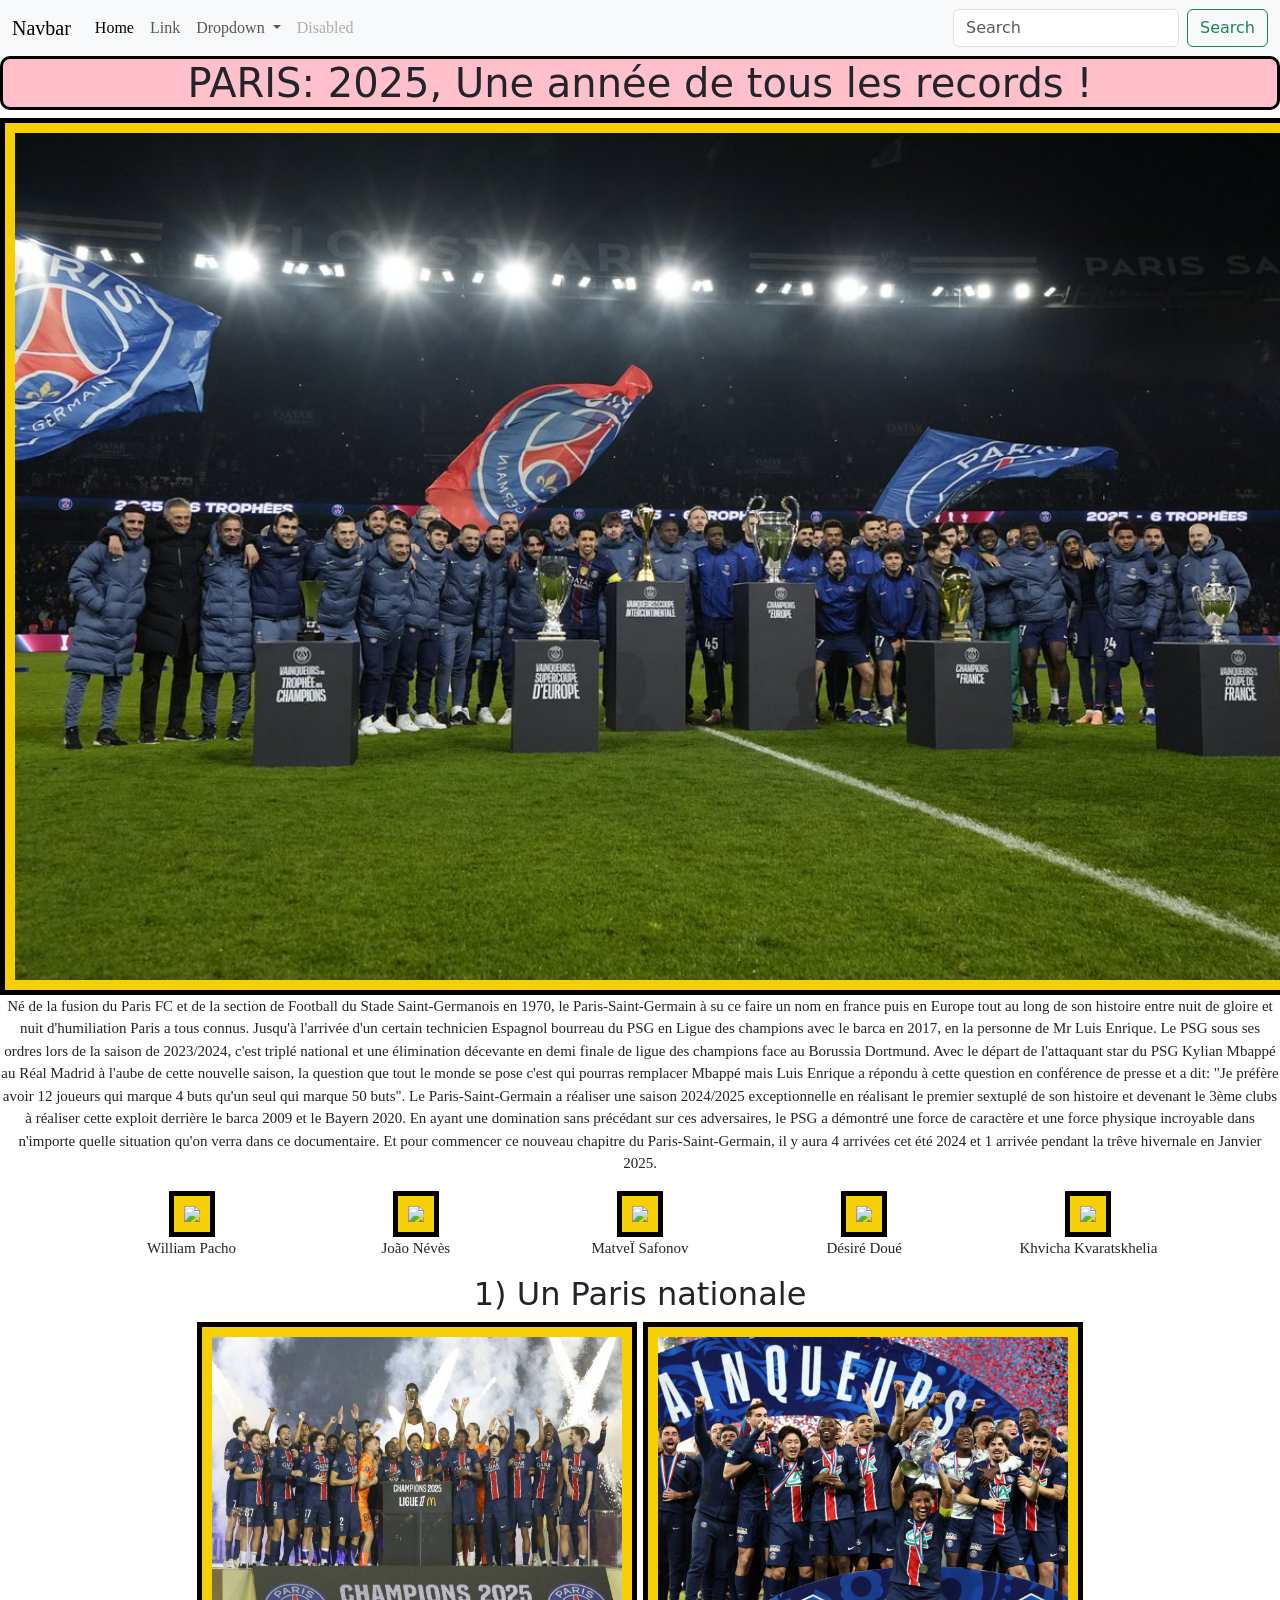
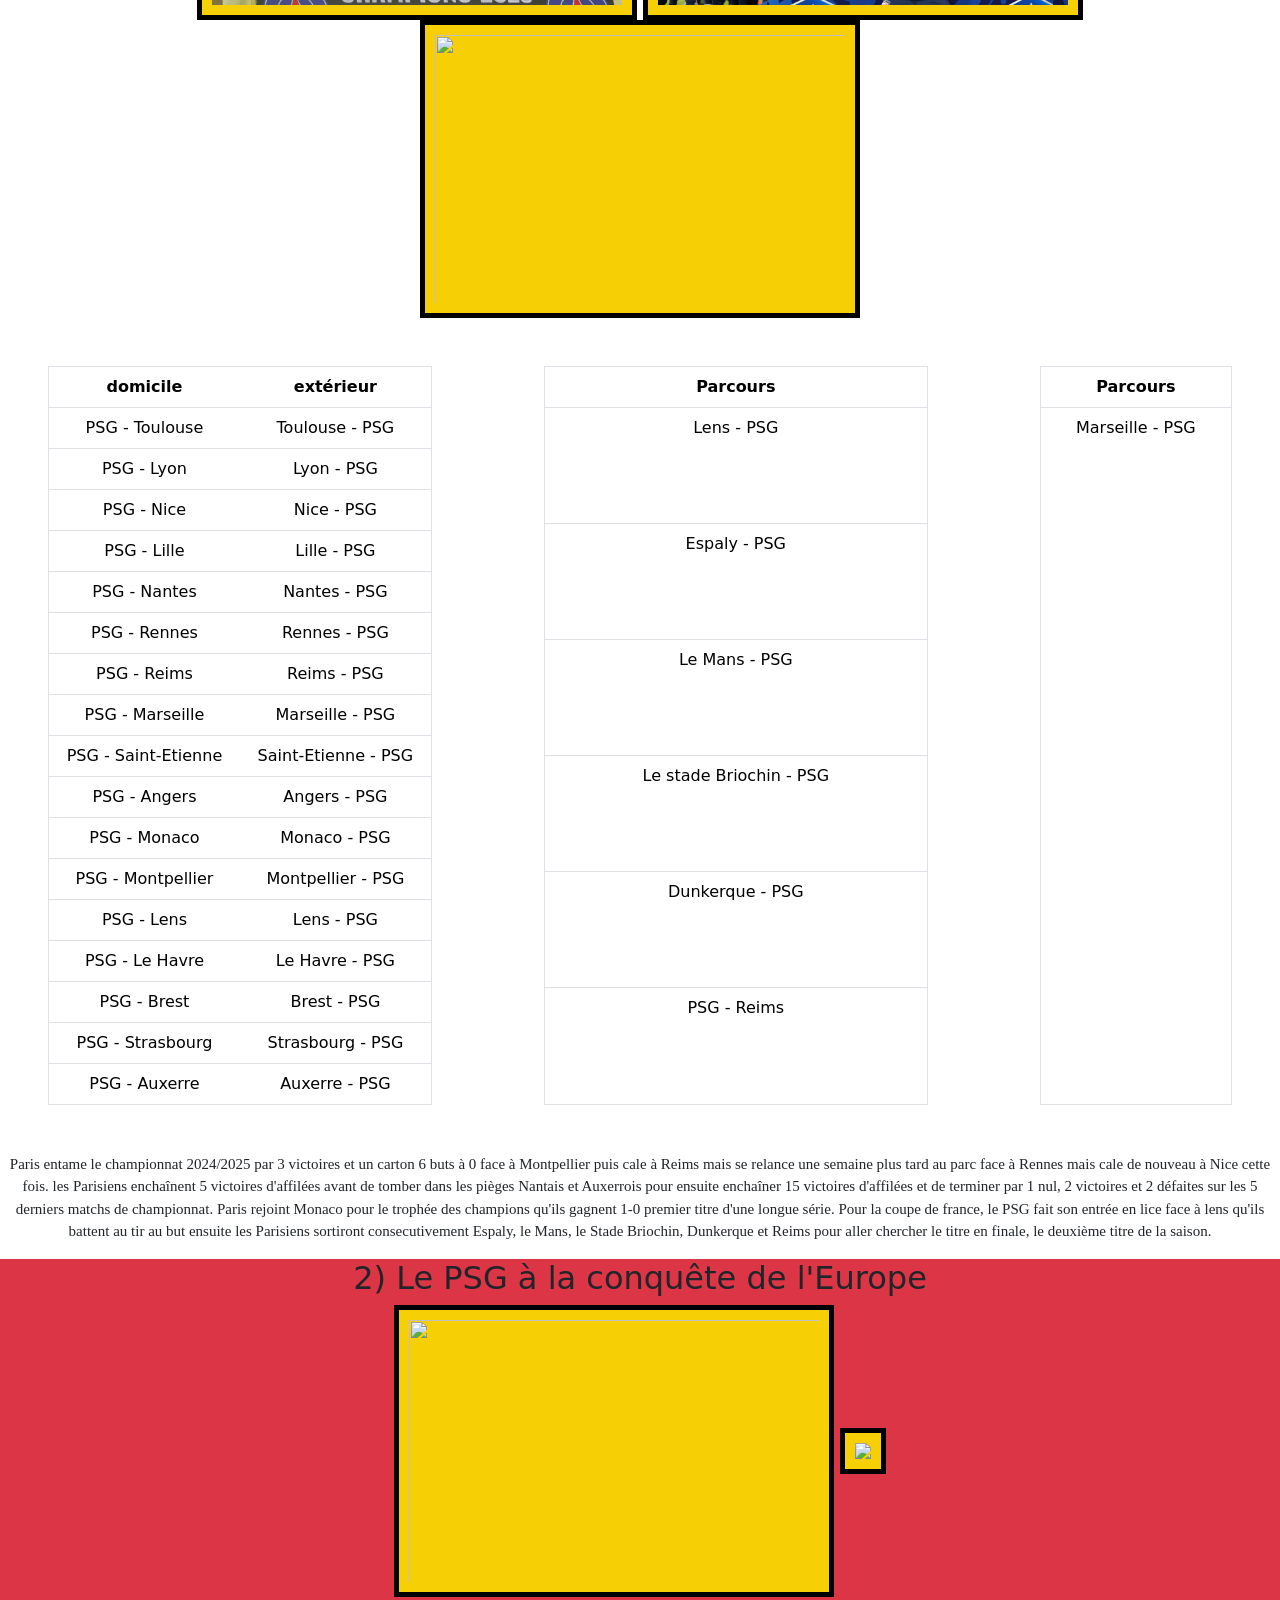
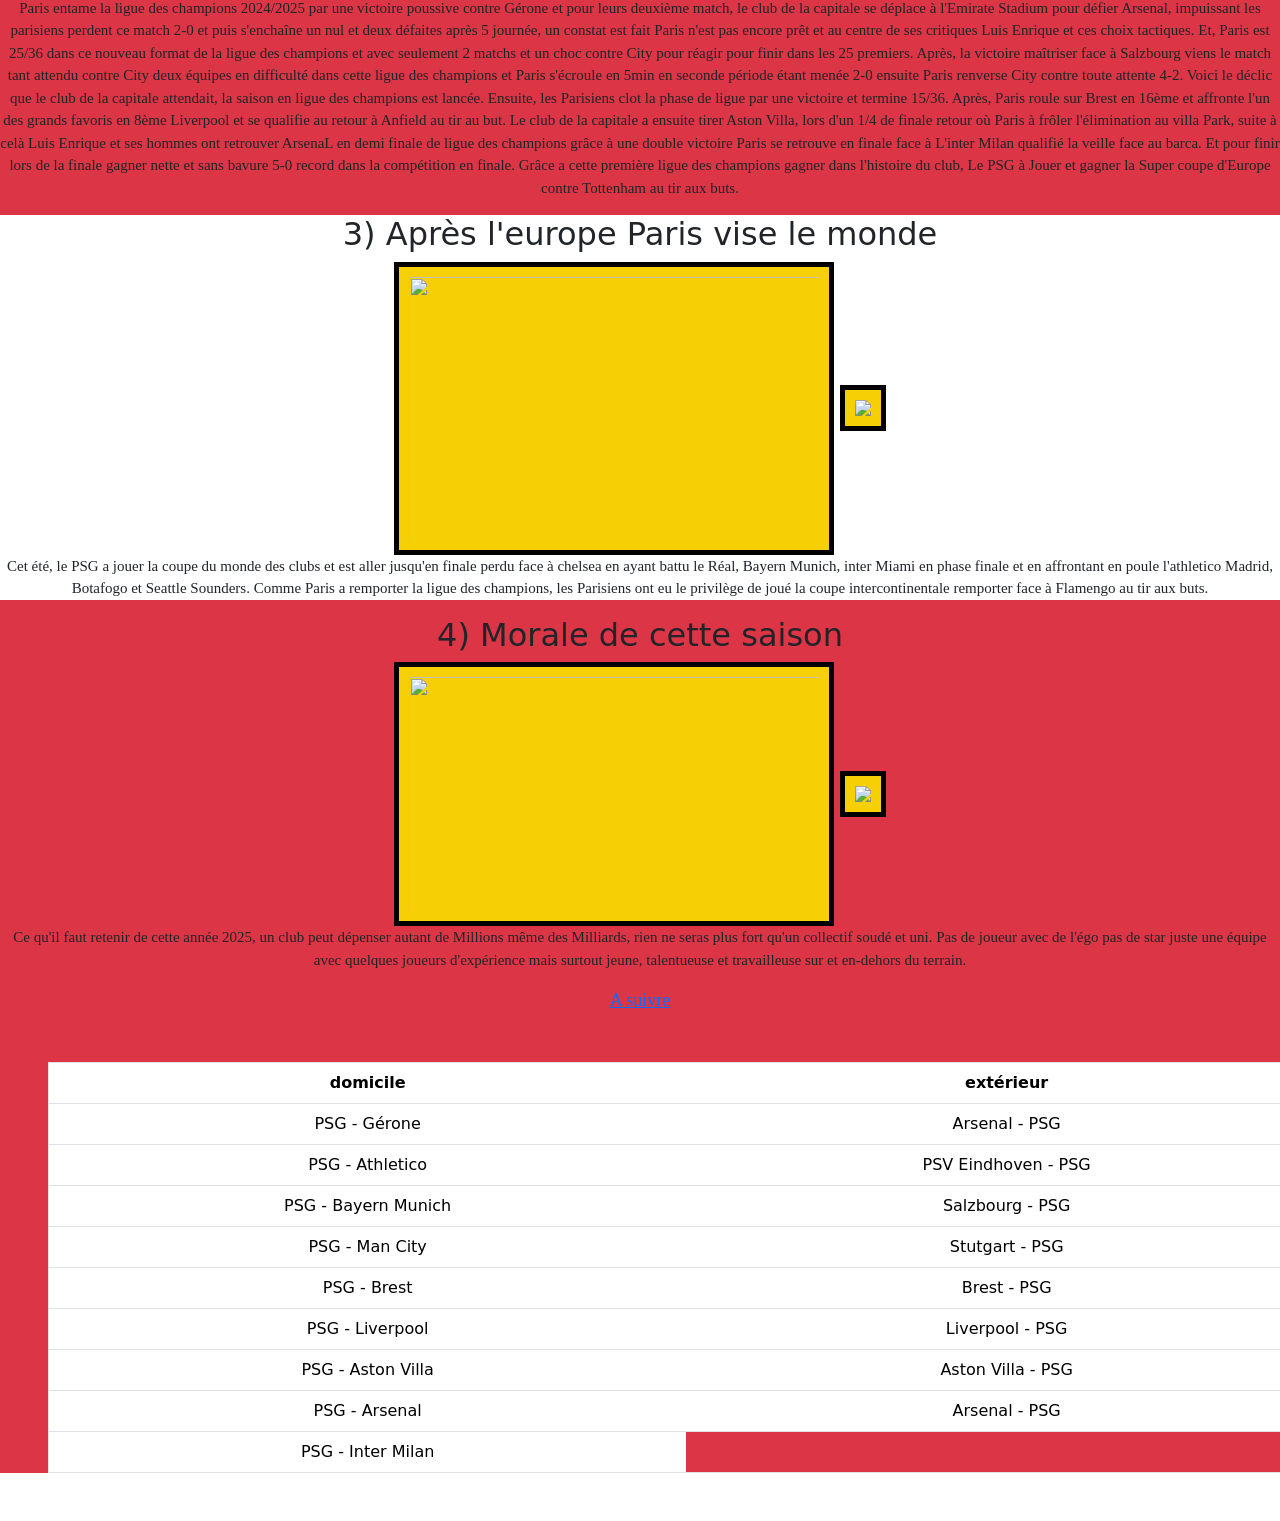
==== index.html @ 7632307c "psg" ====
<!DOCTYPE html>
<html lang="en">
<head>
    <meta charset="UTF-8">
    <meta name="viewport" content="width=device-width, initial-scale=1.0">
    <link rel="stylesheet" href="assets/stylesheet/style.css">
    <link href="https://cdn.jsdelivr.net/npm/bootstrap@5.3.8/dist/css/bootstrap.min.css" rel="stylesheet" integrity="sha384-sRIl4kxILFvY47J16cr9ZwB07vP4J8+LH7qKQnuqkuIAvNWLzeN8tE5YBujZqJLB" crossorigin="anonymous">
    <title>retro de la saison</title>
</head>
<body>

 <header>
    <nav class="navbar navbar-expand-lg bg-body-tertiary">
      <div class="container-fluid">
        <a class="navbar-brand" href="#">Navbar</a>
        <button class="navbar-toggler" type="button" data-bs-toggle="collapse" data-bs-target="#navbarSupportedContent" aria-controls="navbarSupportedContent" aria-expanded="false" aria-label="Toggle navigation">
          <span class="navbar-toggler-icon"></span>
        </button>
        <div class="collapse navbar-collapse" id="navbarSupportedContent">
          <ul class="navbar-nav me-auto mb-2 mb-lg-0">
            <li class="nav-item">
              <a class="nav-link active" aria-current="page" href="#">Home</a>
            </li>
            <li class="nav-item">
              <a class="nav-link" href="#">Link</a>
            </li>
            <li class="nav-item dropdown">
              <a class="nav-link dropdown-toggle" href="#" role="button" data-bs-toggle="dropdown" aria-expanded="false">
                Dropdown
              </a>
              <ul class="dropdown-menu">
                <li><a class="dropdown-item" href="#">Action</a></li>
                <li><a class="dropdown-item" href="#">Another action</a></li>
                <li><hr class="dropdown-divider"></li>
                <li><a class="dropdown-item" href="#">Something else here</a></li>
              </ul>
            </li>
            <li class="nav-item">
              <a class="nav-link disabled" aria-disabled="true">Disabled</a>
            </li>
          </ul>
          <form class="d-flex" role="search">
            <input class="form-control me-2" type="search" placeholder="Search" aria-label="Search"/>
            <button class="btn btn-outline-success" type="submit">Search</button>
          </form>
        </div>
      </div>
    </nav>

    <h1>PARIS: 2025, Une année de tous les records !</h1>
    <div>
      <img src="assets/img/sextuplé.jpg" class="luis">
      <p>Né de la fusion du Paris FC et de la section de Football du Stade Saint-Germanois en 1970, le Paris-Saint-Germain à su ce faire un nom en france puis en Europe tout au long de son histoire entre nuit de gloire et nuit d'humiliation Paris a tous connus.
      Jusqu'à l'arrivée d'un certain technicien Espagnol bourreau du PSG en Ligue des champions avec le barca en 2017, en la personne de Mr Luis Enrique. Le PSG sous ses ordres lors de la saison de 2023/2024, c'est triplé national et une élimination décevante en demi finale de ligue des champions face au Borussia Dortmund.
      Avec le départ de l'attaquant star du PSG Kylian Mbappé au Réal Madrid à l'aube de cette nouvelle saison, la question que tout le monde se pose c'est qui pourras remplacer Mbappé mais Luis Enrique a répondu à cette question en conférence de presse et a dit: "Je préfère avoir 12 joueurs qui marque 4 buts qu'un seul qui marque 50 buts".
      Le Paris-Saint-Germain a réaliser une saison 2024/2025 exceptionnelle en réalisant le premier sextuplé de son histoire et devenant le 3ème clubs à réaliser cette exploit derrière le barca 2009 et le Bayern 2020. En ayant une domination sans précédant sur ces adversaires, le PSG a démontré une force de caractère et une force physique incroyable dans n'importe quelle situation qu'on verra dans ce documentaire. 
      Et pour commencer ce nouveau chapitre du Paris-Saint-Germain, il y aura 4 arrivées cet été 2024 et 1 arrivée pendant la trêve hivernale en Janvier 2025.</p>
    </div>
    
    <div class="container">
      <div class="Wok">
        <img src="https://img.uefa.com/imgml/TP/players/1/2026/cutoff/250174126.webp" class="UEFA">
        <p>William Pacho</p>
      </div>
      
      <div class="Wok">
        <img src="https://img.uefa.com/imgml/TP/players/1/2026/cutoff/250164991.webp" class="UEFA">
        <p>João Névès</p>
      </div>

      <div class="Wok">
        <img src="https://img.uefa.com/imgml/TP/players/1/2026/cutoff/250090101.webp" class="UEFA">
        <p>MatveÏ Safonov</p>
      </div>

      <div class="Wok">
        <img src="https://img.uefa.com/imgml/TP/players/1/2026/cutoff/250162177.webp" class="UEFA">
        <p>Désiré Doué</p>
      </div>

      <div class="Wok">
        <img src="https://img.uefa.com/imgml/TP/players/1/2026/cutoff/250101808.webp" class="UEFA">
        <p>Khvicha Kvaratskhelia</p>
      </div>
    </div>
 </header>
  
 <main>
    <section class="bg-white">
     <h2>1) Un Paris nationale</h2>
      <div>
        <img src="assets/img/Vainqueur de la ligue 1.webp" height="298px">
        <img src="assets/img/Vainqueur coupe de france.jpg" height="298px">
        <img src="https://media.charentelibre.fr/22720262/1000x625/20250105195705-714112.jpg?v=1736104174" height="298px">
      </div>

      <div class=" text-center w-80 d-flex align-content-center gap-3">
        <table class="table m-5 border ">
          <thead>
            <tr>
              <th scope="col">domicile</th>
              <th scope="col">extérieur</th>
            </tr>
          </thead>
          <tbody>
            <tr>
              <td>PSG - Toulouse</td>
              <td>Toulouse - PSG</td>
            </tr>

            <tr>
              <td>PSG - Lyon</td>
              <td>Lyon - PSG</td>
            </tr>

            <tr>
              <td>PSG - Nice</td>
              <td>Nice - PSG</td>
            </tr>

            <tr>
              <td>PSG - Lille</td>
              <td>Lille - PSG</td>
            </tr>

            <tr>     
            <td>PSG - Nantes</td>
              <td>Nantes - PSG</td>
            </tr>

            <tr>
              <td>PSG - Rennes</td>
              <td>Rennes - PSG</td>
            </tr>

            <tr>
              <td>PSG - Reims</td>
              <td>Reims - PSG</td>
            </tr>

            <tr>
              <td>PSG - Marseille</td>
              <td>Marseille - PSG</td>
            </tr>

            <tr>
              <td>PSG - Saint-Etienne</td>
              <td>Saint-Etienne - PSG</td>
            </tr>

            <tr>
              <td>PSG - Angers</td>
              <td>Angers - PSG</td>
            </tr>

            <tr>
              <td>PSG - Monaco</td>
              <td>Monaco - PSG</td>
            </tr>

            <tr>
              <td>PSG - Montpellier</td>
              <td>Montpellier - PSG</td>
            </tr>

            <tr>
              <td>PSG - Lens</td>
              <td>Lens - PSG</td>
            </tr>

            <tr>
              <td>PSG - Le Havre</td>
              <td>Le Havre - PSG</td>
            </tr>

            <tr>
              <td>PSG - Brest</td>
              <td>Brest - PSG</td>
            </tr>

            <tr>
              <td>PSG - Strasbourg</td>
              <td>Strasbourg - PSG</td>
            </tr>

            <tr>
              <td>PSG - Auxerre</td>
              <td>Auxerre - PSG</td>
            </tr>
          </tbody>
        </table>

        <table class="table m-5 border">
          <thead>
            <tr>
              <th scope="col">Parcours</th>
            </tr>
          </thead>
          <tbody>
            <tr>
              <td>Lens - PSG</td>
            </tr>

            <tr>
            <td>Espaly - PSG</td>
            </tr>

            <tr>
              <td>Le Mans - PSG</td>
            </tr>

            <tr>
            <td>Le stade Briochin - PSG</td>
            </tr>

            <tr>
            <td>Dunkerque - PSG</td>
            </tr>

            <tr>
            <td>PSG - Reims</td>
          </tr>
          </tbody>
       </table>

        <table class="table m-5 border w-50">
          <thead>
            <tr>
              <th scope="col">Parcours</th>
            </tr>
          </thead>
          <tbody>
            <tr>
              <td>Marseille - PSG</td>
            </tr>
          </tbody>
       </table>
     </div>

      <p>Paris entame le championnat 2024/2025 par 3 victoires et un carton 6 buts à 0 face à Montpellier puis cale à Reims mais se relance une semaine plus tard au parc face à Rennes mais cale de nouveau à Nice cette fois. les Parisiens enchaînent 5 victoires d'affilées avant de tomber dans les pièges Nantais et Auxerrois pour ensuite enchaîner 15 victoires d'affilées et de terminer par 1 nul, 2 victoires et 2 défaites sur les 5 derniers matchs de championnat. Paris rejoint Monaco pour le trophée des champions qu'ils gagnent 1-0 premier titre d'une longue série. Pour la coupe de france, le PSG fait son entrée en lice face à lens qu'ils battent au tir au but ensuite les Parisiens sortiront consecutivement Espaly, le Mans, le Stade Briochin, Dunkerque et Reims pour aller chercher le titre en finale, le deuxième titre de la saison.</p>
    </section>

    <section class="bg-danger">
      <h2>2) Le PSG à la conquête de l'Europe</h2>
        <div>
          <img src="https://images.rtl.fr/~c/795v350/rtl/www/1759598-les-joueurs-parisiens-presentent-le-trophee-de-la-ligue-des-champions-au-parc-des-princes.jpg" height="292px">
          <img src="https://urbanactmag.fr/wp-content/uploads/2025/08/PSG_victoire-Supercoupe-UEFA.jpg">
          <article>
           <table class="table m-5 border ">
            <thead>
              <tr>
                <th scope="col">domicile</th>
                <th scope="col">extérieur</th>
              </tr>
            </thead>
            <tbody>
              <tr>
                <td>PSG - Gérone</td>
                <td>Arsenal - PSG</td>
              </tr>
   
              <tr>
                <td>PSG - Athletico</td>
                <td>PSV Eindhoven - PSG</td>
              </tr>
   
              <tr>
                <td>PSG - Bayern Munich</td>
                <td>Salzbourg - PSG</td>
              </tr>
   
              <tr>
                <td>PSG - Man City</td>
                <td>Stutgart - PSG</td>
              </tr>
   
              <tr>     
              <td>PSG - Brest</td>
                <td>Brest - PSG</td>
              </tr>
   
              <tr>
                <td>PSG - Liverpool</td>
                <td>Liverpool - PSG</td>
              </tr>
   
              <tr>
                <td>PSG - Aston Villa</td>
                <td>Aston Villa - PSG</td>
              </tr>
   
              <tr>
                <td>PSG - Arsenal</td>
                <td>Arsenal - PSG</td>
              </tr>
   
              <tr>
                <td>PSG - Inter Milan</td>
              </tr>
           </tbody>
          </article>
          
          <p>Paris entame la ligue des champions 2024/2025 par une victoire poussive contre Gérone et pour leurs deuxième match, le club de la capitale se déplace à l'Emirate Stadium pour défier Arsenal, impuissant les parisiens perdent ce match 2-0 et puis s'enchaîne un nul et deux défaites après 5 journée, un constat est fait Paris n'est pas encore prêt et au centre de ses critiques Luis Enrique et ces choix tactiques. Et, Paris est 25/36 dans ce nouveau format de la ligue des champions et avec seulement 2 matchs et un choc contre City pour réagir pour finir dans les 25 premiers. Après, la victoire maîtriser face à Salzbourg viens le match tant attendu contre City deux équipes en difficulté dans cette ligue des champions et Paris s'écroule en 5min en seconde période étant menée 2-0 ensuite Paris renverse City contre toute attente 4-2. Voici le déclic que le club de la capitale attendait, la saison en ligue des champions est lancée. Ensuite, les Parisiens clot la phase de ligue par une victoire et termine 15/36. Après, Paris roule sur Brest en 16ème et affronte l'un des grands favoris en 8ème Liverpool et se qualifie au retour à Anfield au tir au but. Le club de la capitale a ensuite tirer Aston Villa, lors d'un 1/4 de finale retour où Paris à frôler l'élimination au villa Park, suite à celà Luis Enrique et ses hommes ont retrouver ArsenaL en demi finale de ligue des champions grâce à une double victoire Paris se retrouve en finale face à L'inter Milan qualifié la veille face au barca. Et pour finir lors de la finale gagner nette et sans bavure 5-0 record dans la compétition en finale. Grâce a cette première ligue des champions gagner dans l'histoire du club, Le PSG à Jouer et gagner la Super coupe d'Europe contre Tottenham au tir aux buts.</p>
       </div>

    </section>

    <section class="bg-white">
      <h2>3) Après l'europe Paris vise le monde</h2>
        <div>
          <img src="https://imgresizer.eurosport.com/unsafe/1200x0/filters:format(jpeg)/origin-imgresizer.eurosport.com/2025/12/17/image-dac4ba30-1030-40cf-adf4-3586f562d4dc-85-2560-1440.jpeg" height="293px">
          <img src="https://cdn-s-www.ledauphine.com/images/DB5F13D0-5E5B-4424-9D62-6D3000A6C6E1/NW_raw/le-psg-affronte-ce-vendredi-botafogo-pour-leur-deuxieme-match-en-coupe-du-monde-des-clubs-photo-sipa-1750255431.jpg">
          <p>Cet été, le PSG a jouer la coupe du monde des clubs et est aller jusqu'en finale perdu face à chelsea en ayant battu le Réal, Bayern Munich, inter Miami en phase finale et en affrontant en poule l'athletico Madrid, Botafogo et Seattle Sounders. Comme Paris a remporter la ligue des champions, les Parisiens ont eu le privilège de joué la coupe intercontinentale remporter face à Flamengo au tir aux buts.</p>
       </div>

        <article>

        </article>
    </section>
 </main>

  <footer>
    <h2>4) Morale de cette saison</h2>
    <div>
      <img src="https://cdn.football365.fr/wp-content/uploads/se/2024/08/Capture-decran-2024-08-07-105026.png" height="264px">
      <img src="https://sairerinews.com/wp-content/uploads/2025/12/paris-saint-germain-fc-v-flamengo-fifa-intercontinental-cup-2025-final-1000x600.jpg">
      <p>Ce qu'il faut retenir de cette année 2025, un club peut dépenser autant de Millions même des Milliards, rien ne seras plus fort qu'un collectif soudé et uni. Pas de joueur avec de l'égo pas de star juste une équipe avec quelques joueurs d'expérience mais surtout jeune, talentueuse et travailleuse sur et en-dehors du terrain. </p> 
      <a href="saison 2.html">A suivre</a>
    </div>
  </footer> 
  <script src="https://cdn.jsdelivr.net/npm/bootstrap@5.3.8/dist/js/bootstrap.bundle.min.js" integrity="sha384-FKyoEForCGlyvwx9Hj09JcYn3nv7wiPVlz7YYwJrWVcXK/BmnVDxM+D2scQbITxI" crossorigin="anonymous"></script>
</body>  
</html>
---- assets/stylesheet/style.css ----
[data-bs-theme=dark] {
  color-scheme: dark;
  --bs-body-color: #dee2e6;
  --bs-body-color-rgb: 222, 226, 230;
  --bs-body-bg: #212529;
  --bs-body-bg-rgb: 33, 37, 41;
  --bs-emphasis-color: #fff;
  --bs-emphasis-color-rgb: 255, 255, 255;
  --bs-secondary-color: rgba(222, 226, 230, 0.75);
  --bs-secondary-color-rgb: 222, 226, 230;
  --bs-secondary-bg: #343a40;
  --bs-secondary-bg-rgb: 52, 58, 64;
  --bs-tertiary-color: rgba(222, 226, 230, 0.5);
  --bs-tertiary-color-rgb: 222, 226, 230;
  --bs-tertiary-bg: #2b3035;
  --bs-tertiary-bg-rgb: 43, 48, 53;
  --bs-primary-text-emphasis: #6ea8fe;
  --bs-secondary-text-emphasis: #a7acb1;
  --bs-success-text-emphasis: #75b798;
  --bs-info-text-emphasis: #6edff6;
  --bs-warning-text-emphasis: #ffda6a;
  --bs-danger-text-emphasis: #ea868f;
  --bs-light-text-emphasis: #f8f9fa;
  --bs-dark-text-emphasis: #dee2e6;
  --bs-primary-bg-subtle: #031633;
  --bs-secondary-bg-subtle: #161719;
  --bs-success-bg-subtle: #051b11;
  --bs-info-bg-subtle: #032830;
  --bs-warning-bg-subtle: #332701;
  --bs-danger-bg-subtle: #2c0b0e;
  --bs-light-bg-subtle: #343a40;
  --bs-dark-bg-subtle: #1a1d20;
  --bs-primary-border-subtle: #084298;
  --bs-secondary-border-subtle: #41464b;
  --bs-success-border-subtle: #0f5132;
  --bs-info-border-subtle: #087990;
  --bs-warning-border-subtle: #997404;
  --bs-danger-border-subtle: #842029;
  --bs-light-border-subtle: #495057;
  --bs-dark-border-subtle: #343a40;
  --bs-heading-color: inherit;
  --bs-link-color: #6ea8fe;
  --bs-link-hover-color: #8bb9fe;
  --bs-link-color-rgb: 110, 168, 254;
  --bs-link-hover-color-rgb: 139, 185, 254;
  --bs-code-color: #e685b5;
  --bs-highlight-color: #dee2e6;
  --bs-highlight-bg: #664d03;
  --bs-border-color: #495057;
  --bs-border-color-translucent: rgba(255, 255, 255, 0.15);
  --bs-form-valid-color: #75b798;
  --bs-form-valid-border-color: #75b798;
  --bs-form-invalid-color: #ea868f;
  --bs-form-invalid-border-color: #ea868f;
}
body{
  background-color: var(--bs-primary-border-subtle);
}
h1{
  text-align: center;
  background-color: pink;
  border-radius: 10px;
  border: 3px solid black;
}
.luis{
    width: 1300px;
}
p{
    text-align: center;
    font-size: 15px;
    font-family: arial black;
    justify-content: center;
}

h2{
    text-align: center;
}
img{
 border: 5px solid black;
  width: 440px;
  padding: 10px;
  background-color: #F7CF05;
}
.container {
display: flex;
justify-content: center;
gap: 5px;
}
div{
    text-align: center;
}
a{
    font-size: 18px;
    font-family: arial black;
    color: #000;
    text-decoration: none;
    background: none;
}
.UEFA{
    width: 270px;
}
.Wok {
    width: 25%;
    text-align: center;
}
.etoile{
    display: flex;
    justify-content: center;
}
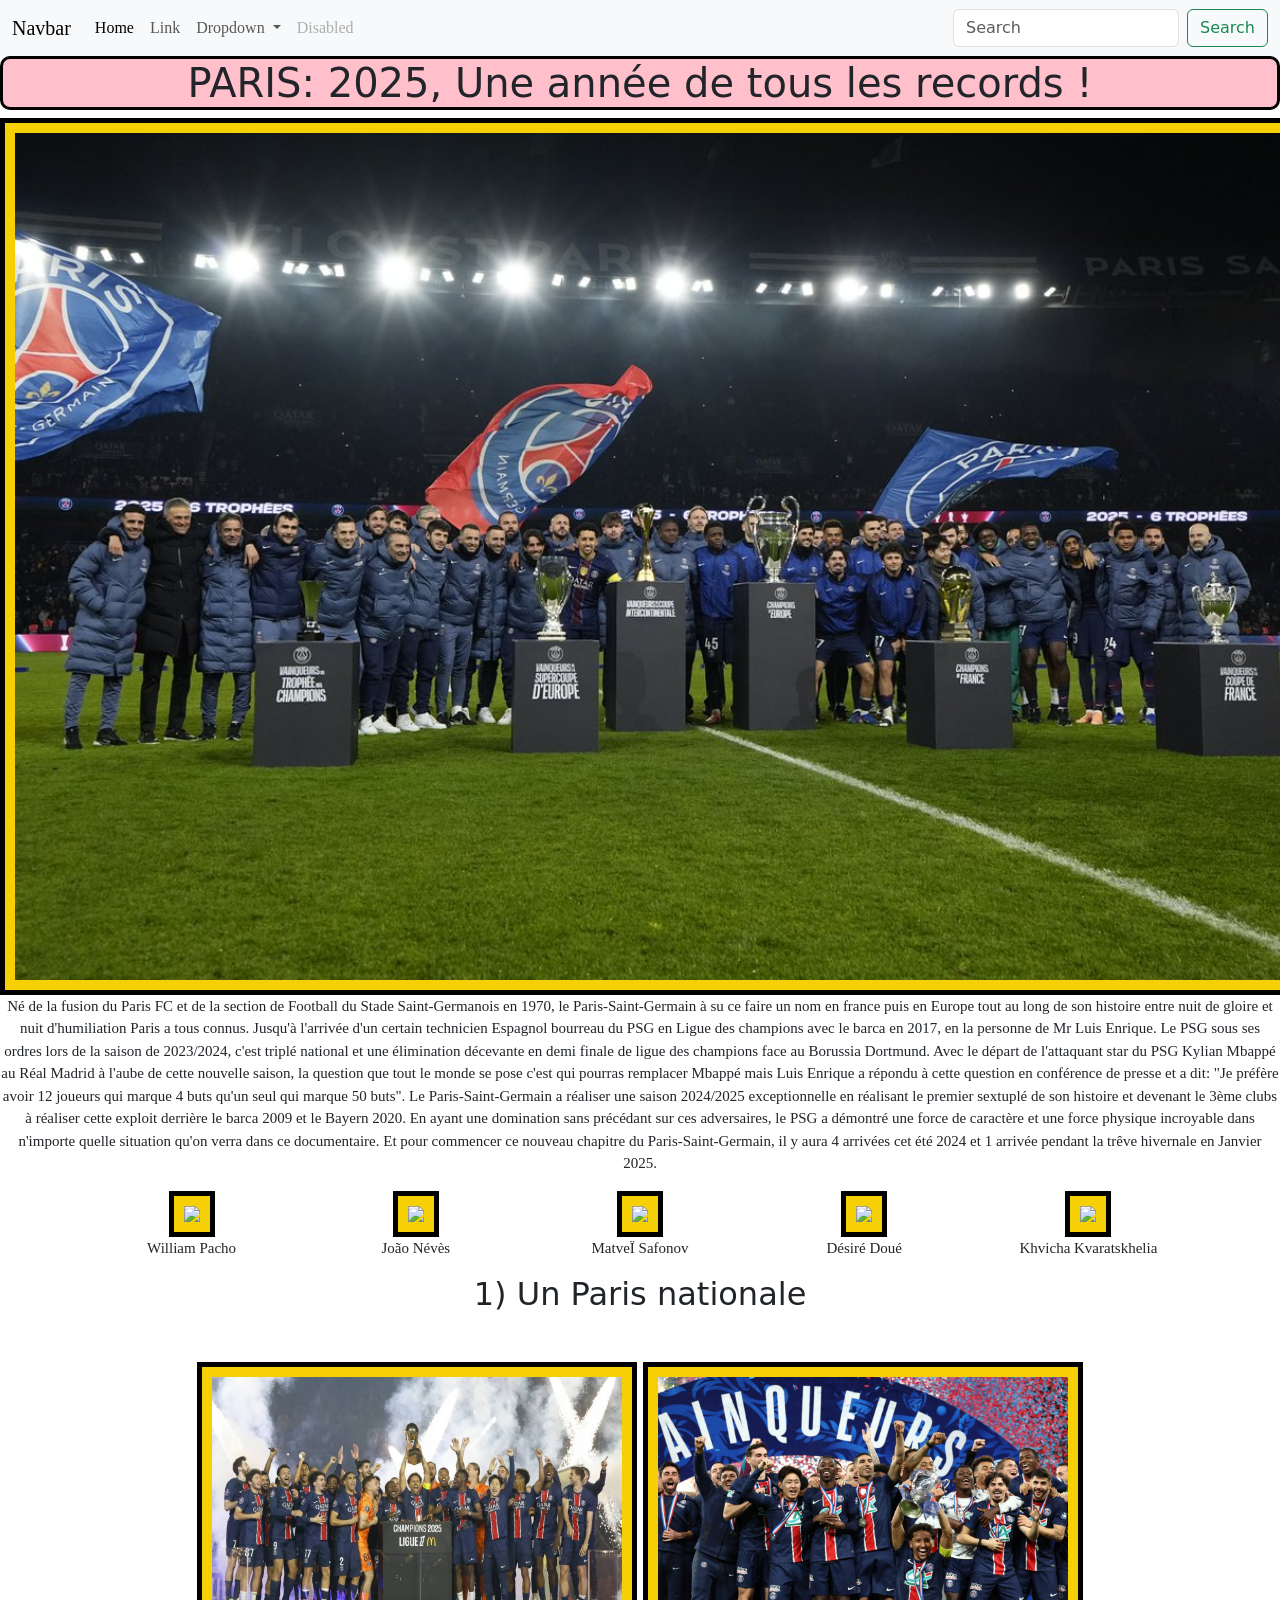
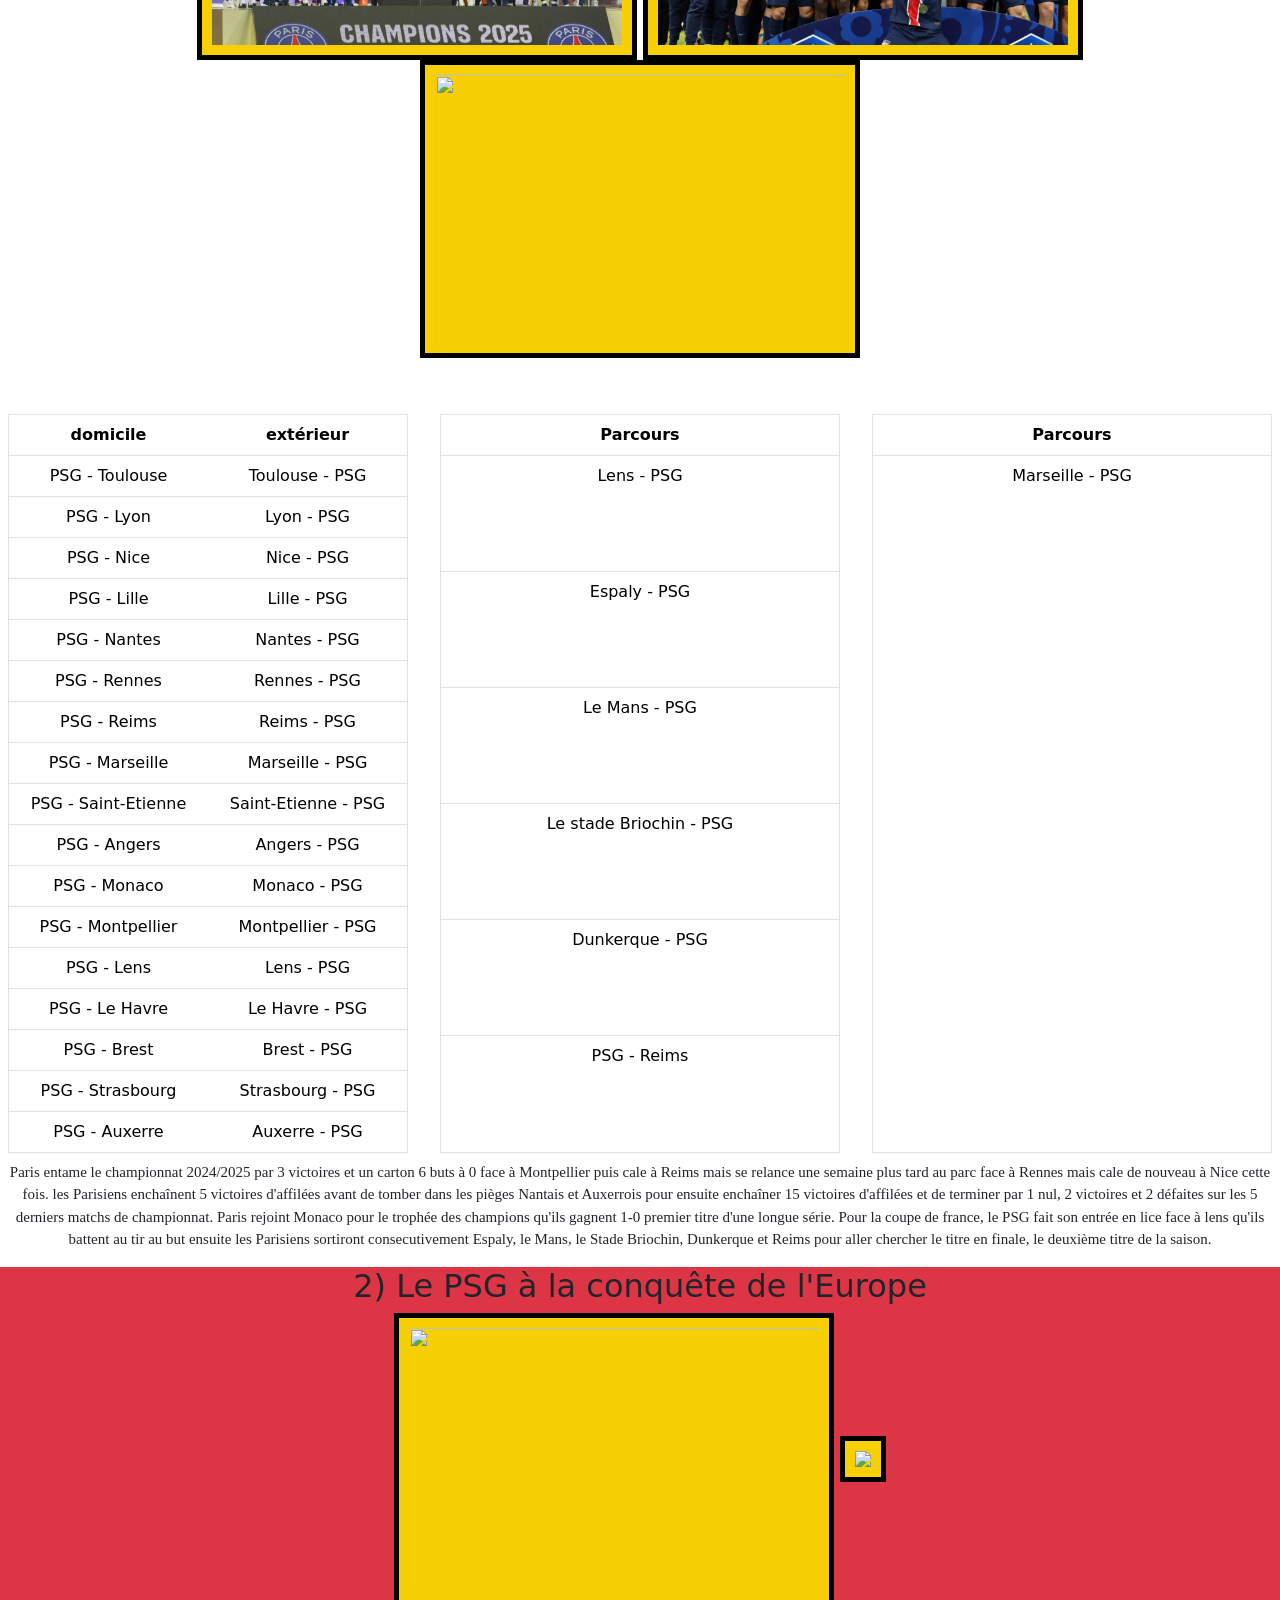
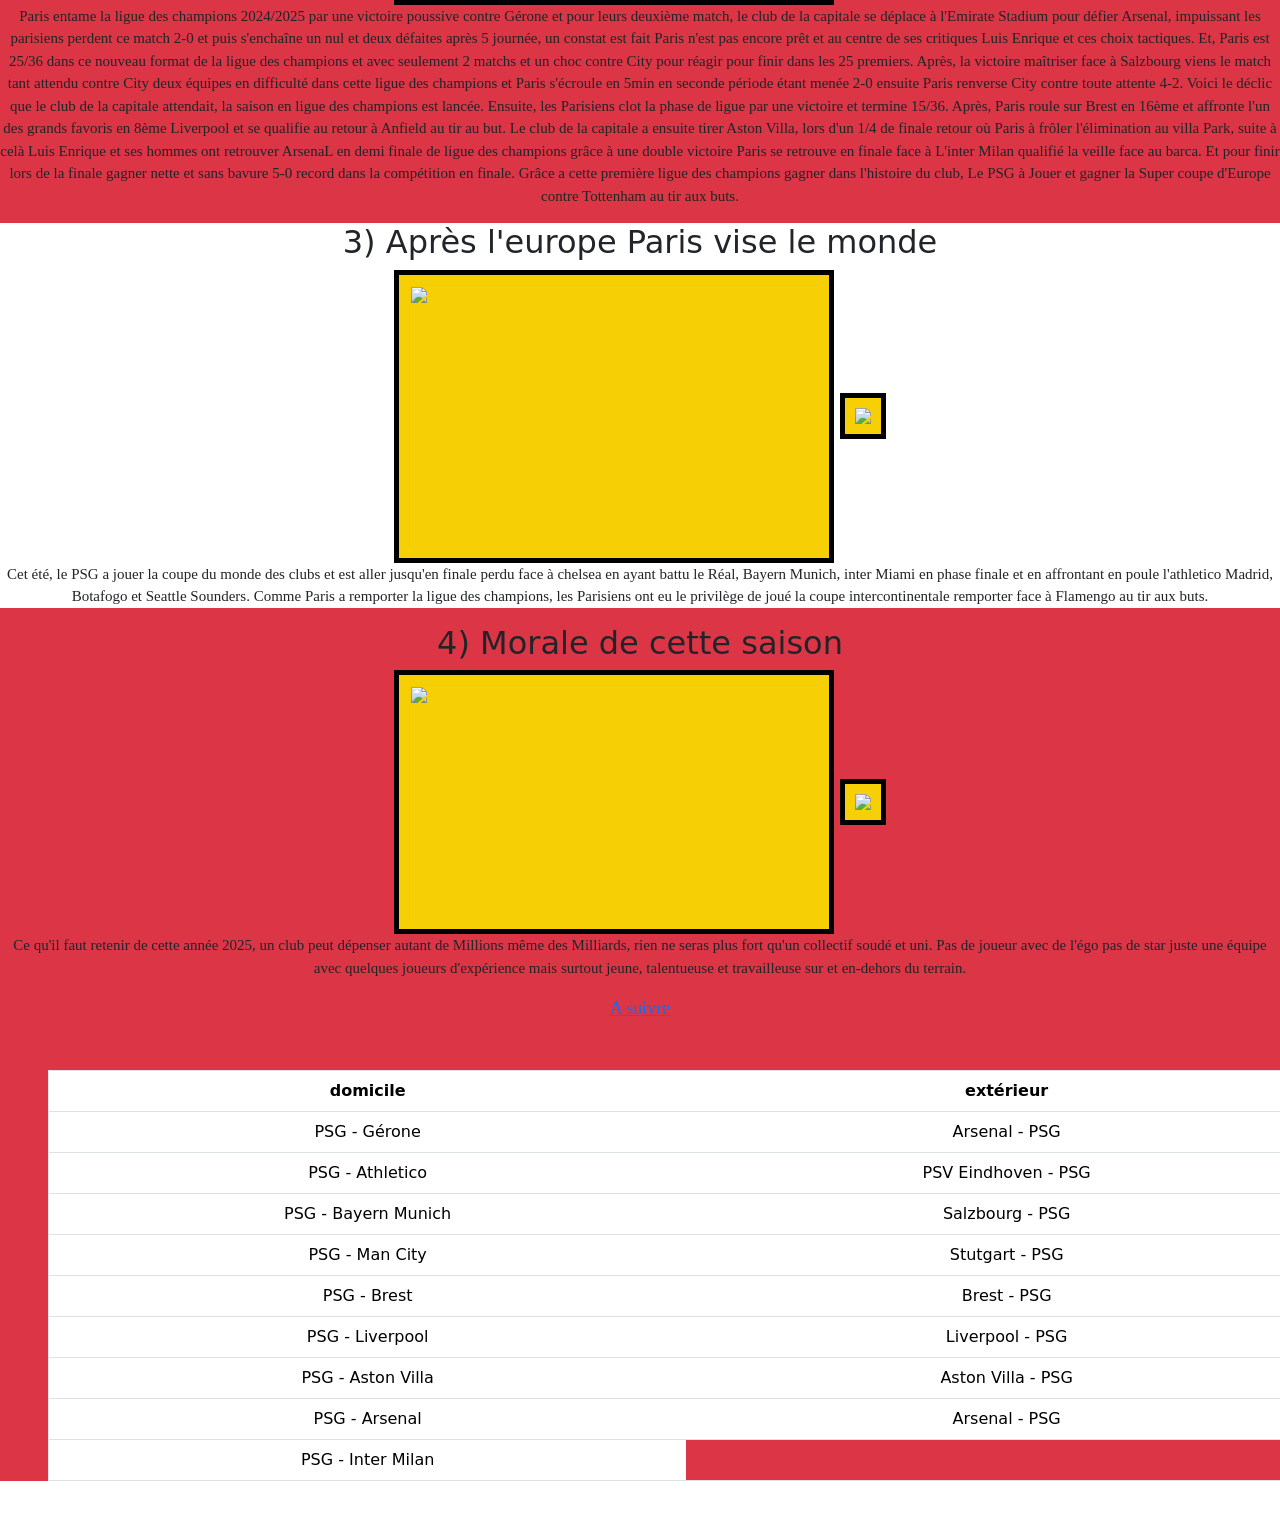
==== commit 477f9f79: "parisienne" ====
--- a/index.html
+++ b/index.html
@@ -88,14 +88,14 @@
  <main>
     <section class="bg-white">
      <h2>1) Un Paris nationale</h2>
-      <div>
+      <div class="m-5">
         <img src="assets/img/Vainqueur de la ligue 1.webp" height="298px">
         <img src="assets/img/Vainqueur coupe de france.jpg" height="298px">
         <img src="https://media.charentelibre.fr/22720262/1000x625/20250105195705-714112.jpg?v=1736104174" height="298px">
       </div>
 
       <div class=" text-center w-80 d-flex align-content-center gap-3">
-        <table class="table m-5 border ">
+        <table class="table m-2 border w-50">
           <thead>
             <tr>
               <th scope="col">domicile</th>
@@ -190,7 +190,7 @@
           </tbody>
         </table>
 
-        <table class="table m-5 border">
+        <table class="table m-2 border w-50">
           <thead>
             <tr>
               <th scope="col">Parcours</th>
@@ -223,7 +223,7 @@
           </tbody>
        </table>
 
-        <table class="table m-5 border w-50">
+        <table class="table m-2 border w-50">
           <thead>
             <tr>
               <th scope="col">Parcours</th>
@@ -299,7 +299,7 @@
               </tr>
            </tbody>
           </article>
-          
+
           <p>Paris entame la ligue des champions 2024/2025 par une victoire poussive contre Gérone et pour leurs deuxième match, le club de la capitale se déplace à l'Emirate Stadium pour défier Arsenal, impuissant les parisiens perdent ce match 2-0 et puis s'enchaîne un nul et deux défaites après 5 journée, un constat est fait Paris n'est pas encore prêt et au centre de ses critiques Luis Enrique et ces choix tactiques. Et, Paris est 25/36 dans ce nouveau format de la ligue des champions et avec seulement 2 matchs et un choc contre City pour réagir pour finir dans les 25 premiers. Après, la victoire maîtriser face à Salzbourg viens le match tant attendu contre City deux équipes en difficulté dans cette ligue des champions et Paris s'écroule en 5min en seconde période étant menée 2-0 ensuite Paris renverse City contre toute attente 4-2. Voici le déclic que le club de la capitale attendait, la saison en ligue des champions est lancée. Ensuite, les Parisiens clot la phase de ligue par une victoire et termine 15/36. Après, Paris roule sur Brest en 16ème et affronte l'un des grands favoris en 8ème Liverpool et se qualifie au retour à Anfield au tir au but. Le club de la capitale a ensuite tirer Aston Villa, lors d'un 1/4 de finale retour où Paris à frôler l'élimination au villa Park, suite à celà Luis Enrique et ses hommes ont retrouver ArsenaL en demi finale de ligue des champions grâce à une double victoire Paris se retrouve en finale face à L'inter Milan qualifié la veille face au barca. Et pour finir lors de la finale gagner nette et sans bavure 5-0 record dans la compétition en finale. Grâce a cette première ligue des champions gagner dans l'histoire du club, Le PSG à Jouer et gagner la Super coupe d'Europe contre Tottenham au tir aux buts.</p>
        </div>
 
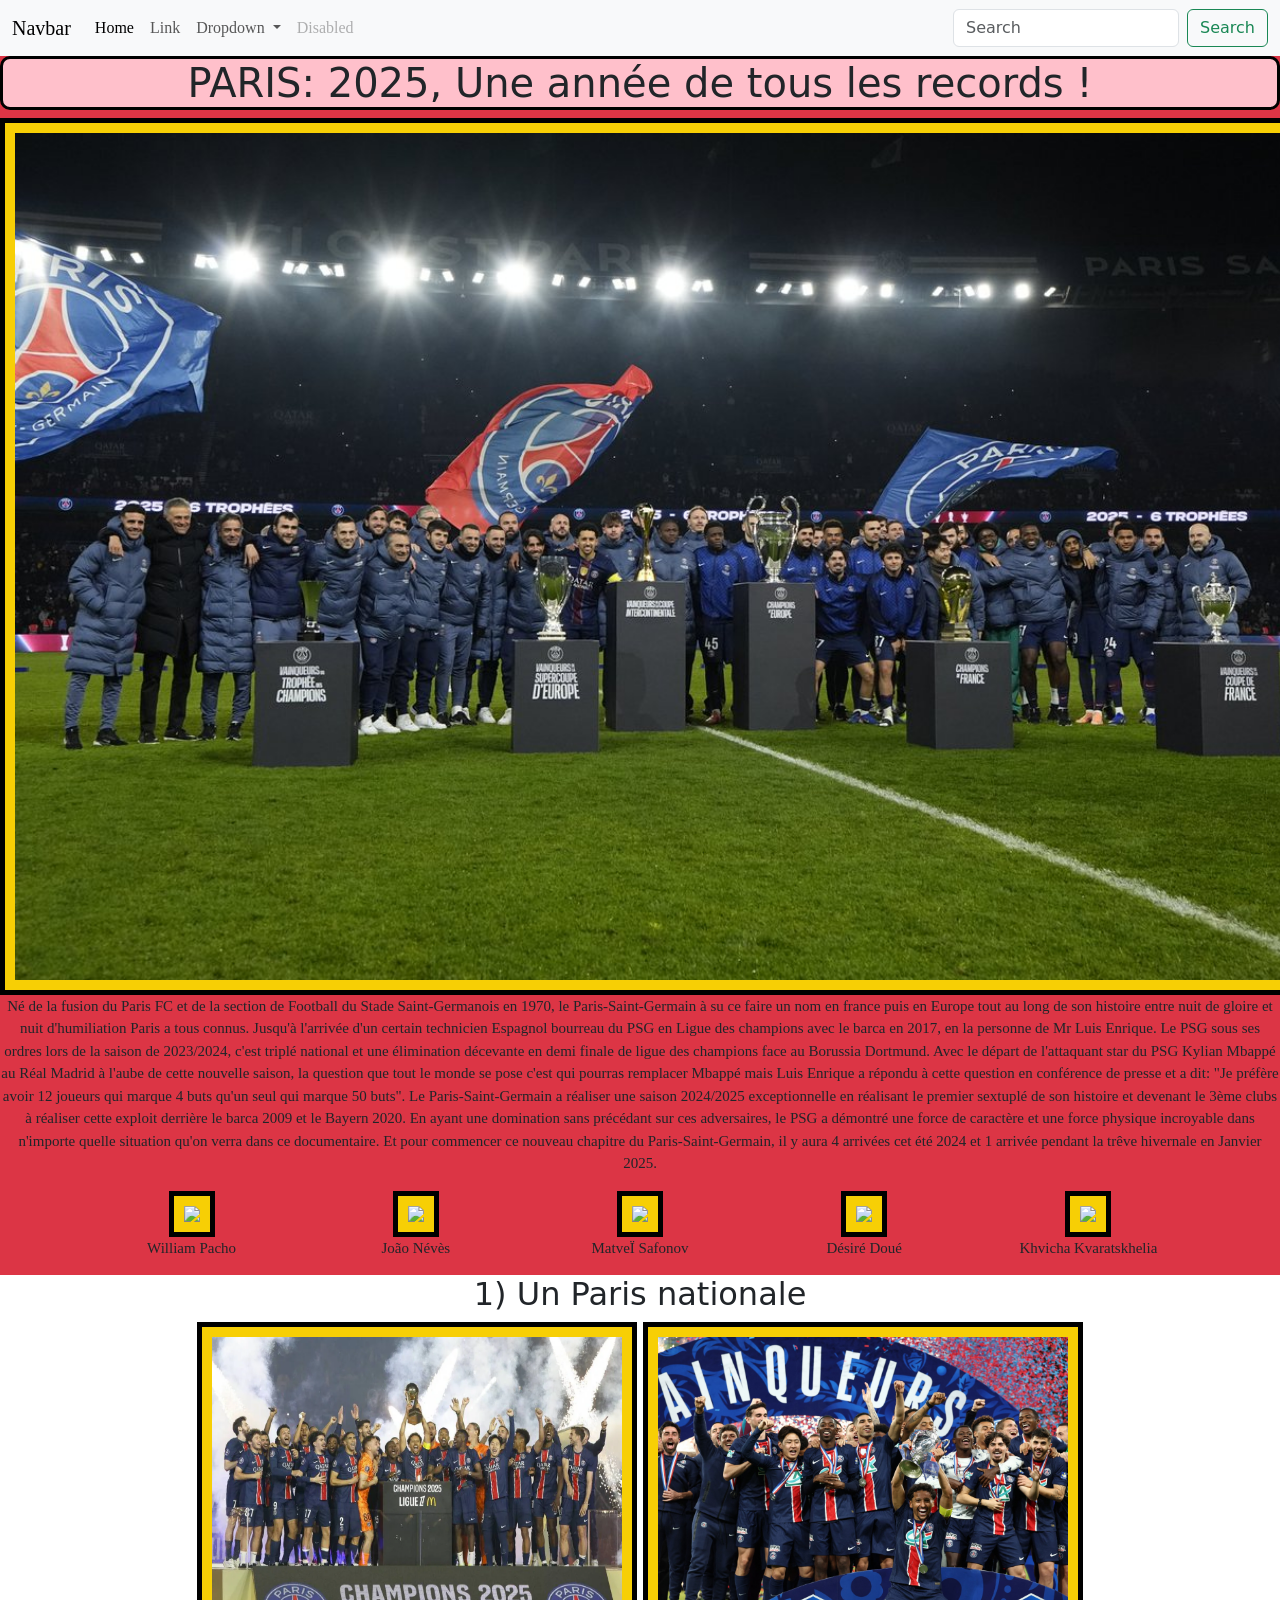
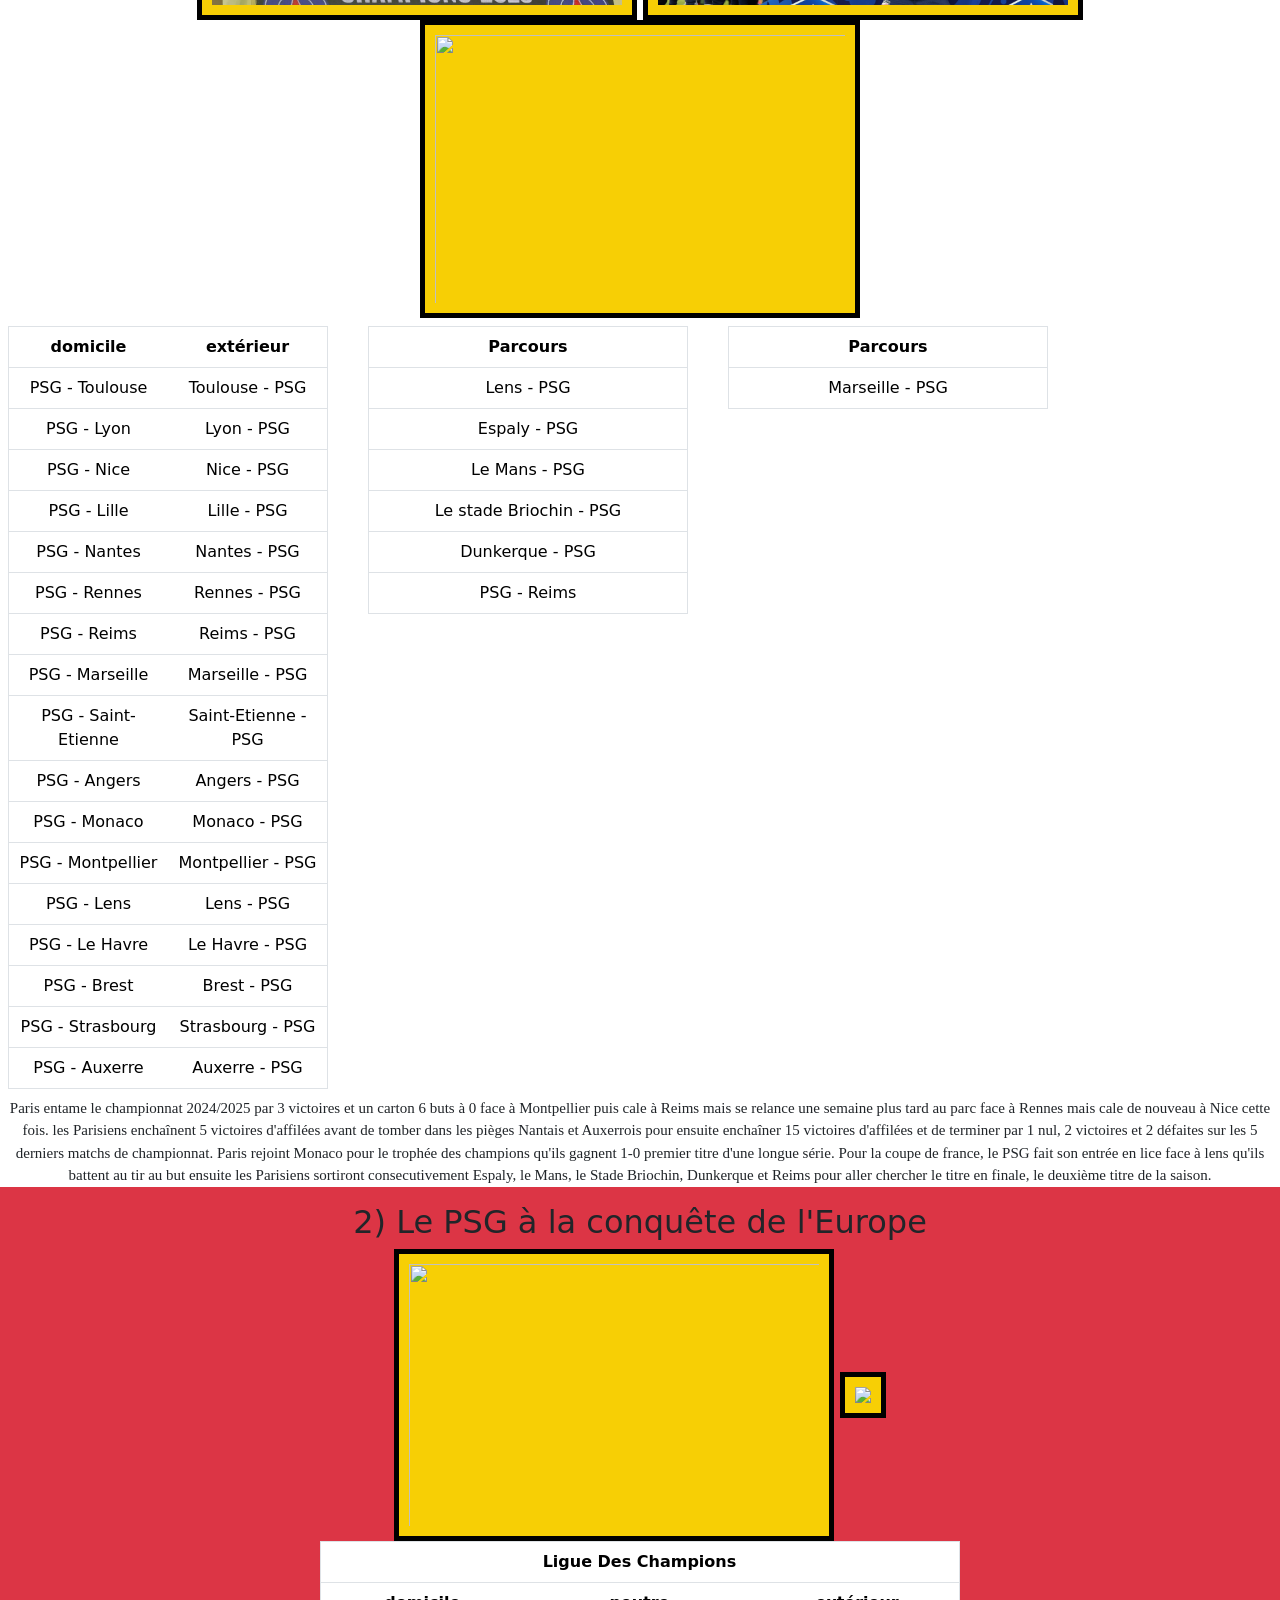
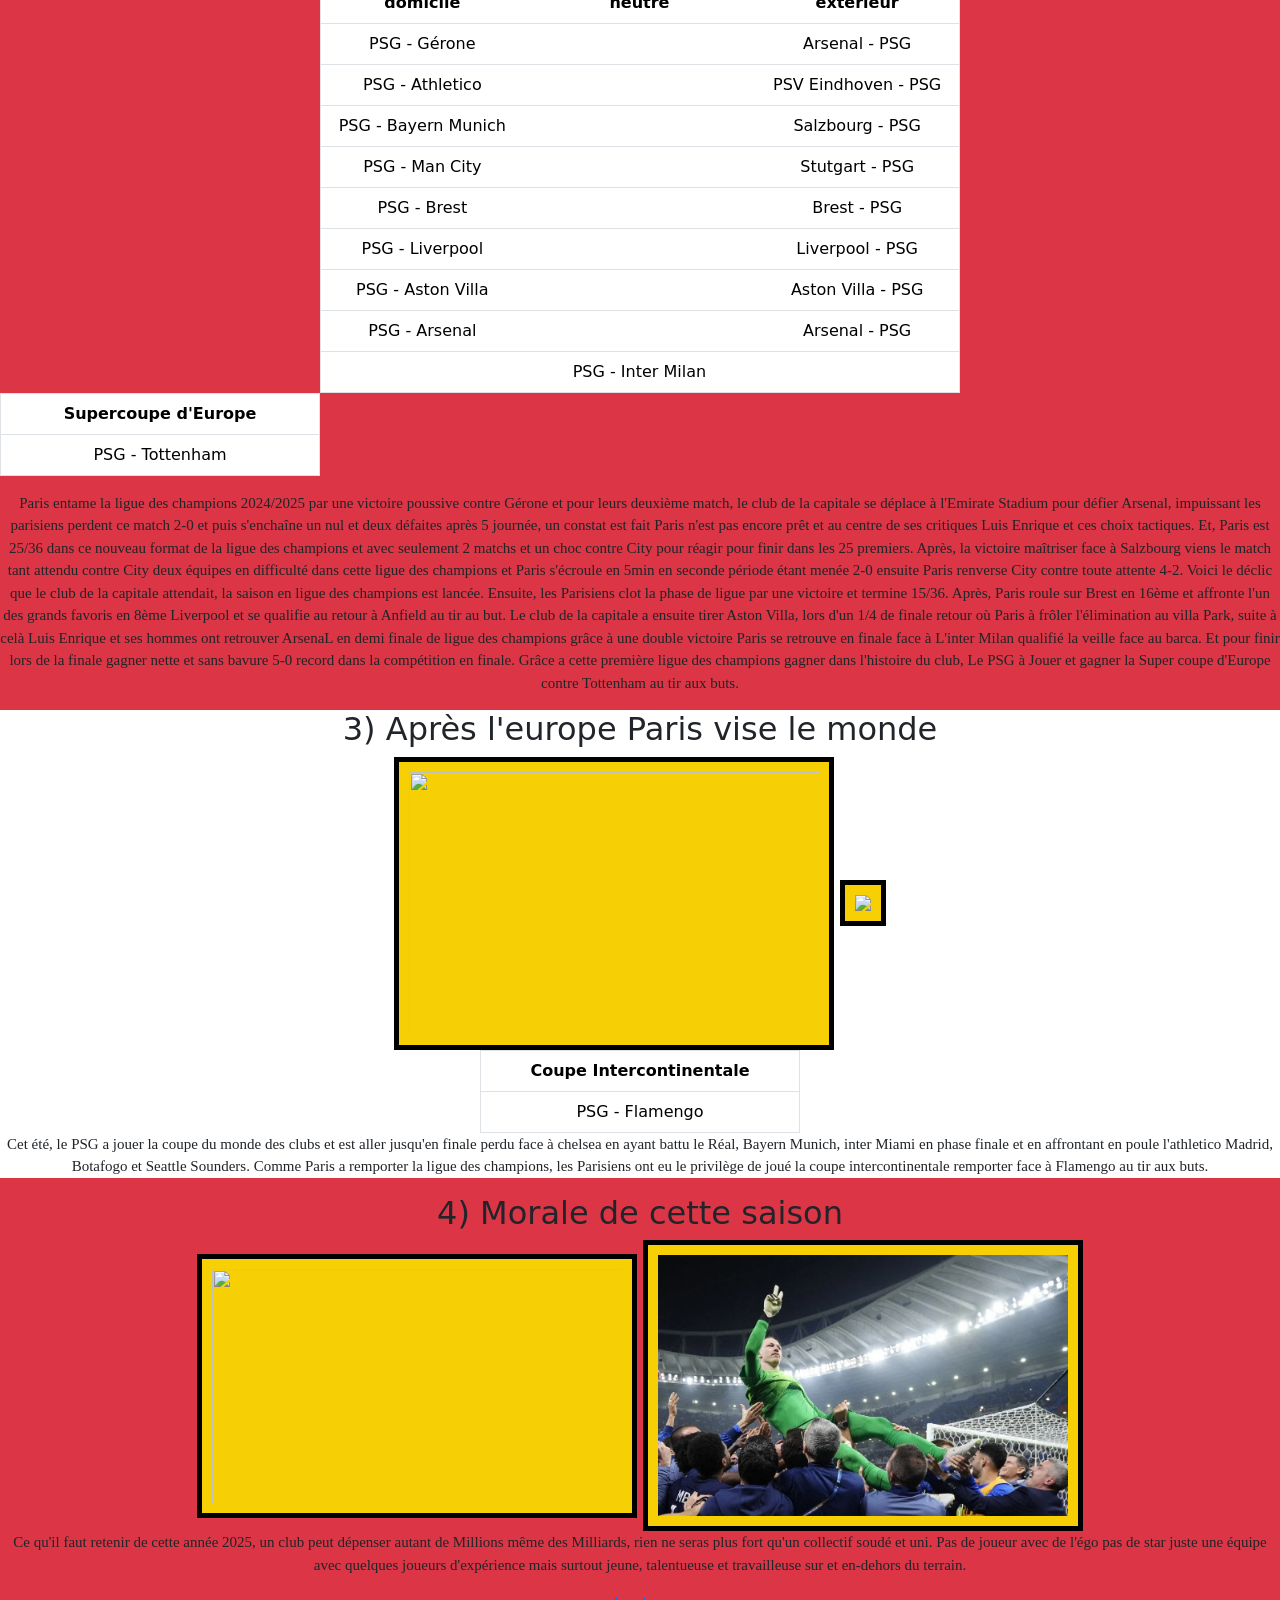
==== commit 8c245665: "joie" ====
--- a/index.html
+++ b/index.html
@@ -7,7 +7,7 @@
     <link href="https://cdn.jsdelivr.net/npm/bootstrap@5.3.8/dist/css/bootstrap.min.css" rel="stylesheet" integrity="sha384-sRIl4kxILFvY47J16cr9ZwB07vP4J8+LH7qKQnuqkuIAvNWLzeN8tE5YBujZqJLB" crossorigin="anonymous">
     <title>retro de la saison</title>
 </head>
-<body>
+<body class="bg-danger">
 
  <header>
     <nav class="navbar navbar-expand-lg bg-body-tertiary">
@@ -46,7 +46,7 @@
         </div>
       </div>
     </nav>
-
+    
     <h1>PARIS: 2025, Une année de tous les records !</h1>
     <div>
       <img src="assets/img/sextuplé.jpg" class="luis">
@@ -88,14 +88,14 @@
  <main>
     <section class="bg-white">
      <h2>1) Un Paris nationale</h2>
-      <div class="m-5">
+      <div class=" gap-5">
         <img src="assets/img/Vainqueur de la ligue 1.webp" height="298px">
         <img src="assets/img/Vainqueur coupe de france.jpg" height="298px">
         <img src="https://media.charentelibre.fr/22720262/1000x625/20250105195705-714112.jpg?v=1736104174" height="298px">
       </div>
 
-      <div class=" text-center w-80 d-flex align-content-center gap-3">
-        <table class="table m-2 border w-50">
+      <div class=" text-center w-80 d-flex align-content-center gap-4 m-auto ">
+        <table class="table m-2 border w-25 h-25">
           <thead>
             <tr>
               <th scope="col">domicile</th>
@@ -190,7 +190,7 @@
           </tbody>
         </table>
 
-        <table class="table m-2 border w-50">
+        <table class="table m-2 border w-25 h-25">
           <thead>
             <tr>
               <th scope="col">Parcours</th>
@@ -223,7 +223,7 @@
           </tbody>
        </table>
 
-        <table class="table m-2 border w-50">
+        <table class="table m-2 border w-25 h-25">
           <thead>
             <tr>
               <th scope="col">Parcours</th>
@@ -242,80 +242,123 @@
 
     <section class="bg-danger">
       <h2>2) Le PSG à la conquête de l'Europe</h2>
-        <div>
-          <img src="https://images.rtl.fr/~c/795v350/rtl/www/1759598-les-joueurs-parisiens-presentent-le-trophee-de-la-ligue-des-champions-au-parc-des-princes.jpg" height="292px">
-          <img src="https://urbanactmag.fr/wp-content/uploads/2025/08/PSG_victoire-Supercoupe-UEFA.jpg">
-          <article>
-           <table class="table m-5 border ">
+      <div>
+        <img src="https://images.rtl.fr/~c/795v350/rtl/www/1759598-les-joueurs-parisiens-presentent-le-trophee-de-la-ligue-des-champions-au-parc-des-princes.jpg" height="292px">
+        <img src="https://urbanactmag.fr/wp-content/uploads/2025/08/PSG_victoire-Supercoupe-UEFA.jpg">
+        <table class="table m-auto w-50 border ">
+          <thead>
+            <th></th>
+            <th class="m-auto">Ligue Des Champions</th>
+            <th></th>
+            <tr>
+              <th scope="col">domicile</th>
+              <th scope="col">neutre</th>
+              <th scope="col">extérieur</th>
+            </tr>
+          </thead>
+          <tbody>
+            <tr>
+              <td>PSG - Gérone</td>
+              <td></td>
+              <td>Arsenal - PSG</td>
+            </tr>
+
+            <tr>
+              <td>PSG - Athletico</td>
+              <td></td>
+              <td>PSV Eindhoven - PSG</td>
+            </tr>
+
+            <tr>
+              <td>PSG - Bayern Munich</td>
+              <td></td>
+              <td>Salzbourg - PSG</td>
+            </tr>
+
+            <tr>
+              <td>PSG - Man City</td>
+              <td></td>
+              <td>Stutgart - PSG</td>
+            </tr>
+
+            <tr>     
+              <td>PSG - Brest</td>
+              <td></td>
+              <td>Brest - PSG</td>
+            </tr>
+
+            <tr>
+              <td>PSG - Liverpool</td>
+              <td></td>
+              <td>Liverpool - PSG</td>
+            </tr>
+
+            <tr>
+              <td>PSG - Aston Villa</td>
+              <td></td>
+              <td>Aston Villa - PSG</td>
+            </tr>
+
+            <tr>
+              <td>PSG - Arsenal</td>
+              <td></td>
+              <td>Arsenal - PSG</td>
+            </tr>
+
+            <tr>
+              <td></td>
+              <td>PSG - Inter Milan</td>
+              <td></td>
+            </tr>
+         </tbody>
+        </table>
+         
+        
+        <table class="table me-auto w-25 border">
+          <thead>
+            <tr>
+              <th scope="col">Supercoupe d'Europe</th>
+            </tr>
+          </thead>
+
+          <tbody>
+            <tr>
+              <td>PSG - Tottenham</td>
+            </tr>
+          </tbody>
+        </table>
+        
+
+        <p>Paris entame la ligue des champions 2024/2025 par une victoire poussive contre Gérone et pour leurs deuxième match, le club de la capitale se déplace à l'Emirate Stadium pour défier Arsenal, impuissant les parisiens perdent ce match 2-0 et puis s'enchaîne un nul et deux défaites après 5 journée, un constat est fait Paris n'est pas encore prêt et au centre de ses critiques Luis Enrique et ces choix tactiques. Et, Paris est 25/36 dans ce nouveau format de la ligue des champions et avec seulement 2 matchs et un choc contre City pour réagir pour finir dans les 25 premiers. Après, la victoire maîtriser face à Salzbourg viens le match tant attendu contre City deux équipes en difficulté dans cette ligue des champions et Paris s'écroule en 5min en seconde période étant menée 2-0 ensuite Paris renverse City contre toute attente 4-2. Voici le déclic que le club de la capitale attendait, la saison en ligue des champions est lancée. Ensuite, les Parisiens clot la phase de ligue par une victoire et termine 15/36. Après, Paris roule sur Brest en 16ème et affronte l'un des grands favoris en 8ème Liverpool et se qualifie au retour à Anfield au tir au but. Le club de la capitale a ensuite tirer Aston Villa, lors d'un 1/4 de finale retour où Paris à frôler l'élimination au villa Park, suite à celà Luis Enrique et ses hommes ont retrouver ArsenaL en demi finale de ligue des champions grâce à une double victoire Paris se retrouve en finale face à L'inter Milan qualifié la veille face au barca. Et pour finir lors de la finale gagner nette et sans bavure 5-0 record dans la compétition en finale. Grâce a cette première ligue des champions gagner dans l'histoire du club, Le PSG à Jouer et gagner la Super coupe d'Europe contre Tottenham au tir aux buts.</p>
+      </div>
+   </section>
+
+
+    <section class="bg-white">
+     <h2>3) Après l'europe Paris vise le monde</h2>
+      <div>
+        <img src="https://imgresizer.eurosport.com/unsafe/1200x0/filters:format(jpeg)/origin-imgresizer.eurosport.com/2025/12/17/image-dac4ba30-1030-40cf-adf4-3586f562d4dc-85-2560-1440.jpeg" height="293px">
+        <img src="https://cdn-s-www.ledauphine.com/images/DB5F13D0-5E5B-4424-9D62-6D3000A6C6E1/NW_raw/le-psg-affronte-ce-vendredi-botafogo-pour-leur-deuxieme-match-en-coupe-du-monde-des-clubs-photo-sipa-1750255431.jpg">
+        <article>
+  
+          <table class="table m-auto w-25 border">
             <thead>
               <tr>
-                <th scope="col">domicile</th>
-                <th scope="col">extérieur</th>
+               <th scope="col">Coupe Intercontinentale</th>
               </tr>
             </thead>
+  
             <tbody>
               <tr>
-                <td>PSG - Gérone</td>
-                <td>Arsenal - PSG</td>
+                <td>PSG - Flamengo</td>
               </tr>
-   
-              <tr>
-                <td>PSG - Athletico</td>
-                <td>PSV Eindhoven - PSG</td>
-              </tr>
-   
-              <tr>
-                <td>PSG - Bayern Munich</td>
-                <td>Salzbourg - PSG</td>
-              </tr>
-   
-              <tr>
-                <td>PSG - Man City</td>
-                <td>Stutgart - PSG</td>
-              </tr>
-   
-              <tr>     
-              <td>PSG - Brest</td>
-                <td>Brest - PSG</td>
-              </tr>
-   
-              <tr>
-                <td>PSG - Liverpool</td>
-                <td>Liverpool - PSG</td>
-              </tr>
-   
-              <tr>
-                <td>PSG - Aston Villa</td>
-                <td>Aston Villa - PSG</td>
-              </tr>
-   
-              <tr>
-                <td>PSG - Arsenal</td>
-                <td>Arsenal - PSG</td>
-              </tr>
-   
-              <tr>
-                <td>PSG - Inter Milan</td>
-              </tr>
-           </tbody>
-          </article>
-
-          <p>Paris entame la ligue des champions 2024/2025 par une victoire poussive contre Gérone et pour leurs deuxième match, le club de la capitale se déplace à l'Emirate Stadium pour défier Arsenal, impuissant les parisiens perdent ce match 2-0 et puis s'enchaîne un nul et deux défaites après 5 journée, un constat est fait Paris n'est pas encore prêt et au centre de ses critiques Luis Enrique et ces choix tactiques. Et, Paris est 25/36 dans ce nouveau format de la ligue des champions et avec seulement 2 matchs et un choc contre City pour réagir pour finir dans les 25 premiers. Après, la victoire maîtriser face à Salzbourg viens le match tant attendu contre City deux équipes en difficulté dans cette ligue des champions et Paris s'écroule en 5min en seconde période étant menée 2-0 ensuite Paris renverse City contre toute attente 4-2. Voici le déclic que le club de la capitale attendait, la saison en ligue des champions est lancée. Ensuite, les Parisiens clot la phase de ligue par une victoire et termine 15/36. Après, Paris roule sur Brest en 16ème et affronte l'un des grands favoris en 8ème Liverpool et se qualifie au retour à Anfield au tir au but. Le club de la capitale a ensuite tirer Aston Villa, lors d'un 1/4 de finale retour où Paris à frôler l'élimination au villa Park, suite à celà Luis Enrique et ses hommes ont retrouver ArsenaL en demi finale de ligue des champions grâce à une double victoire Paris se retrouve en finale face à L'inter Milan qualifié la veille face au barca. Et pour finir lors de la finale gagner nette et sans bavure 5-0 record dans la compétition en finale. Grâce a cette première ligue des champions gagner dans l'histoire du club, Le PSG à Jouer et gagner la Super coupe d'Europe contre Tottenham au tir aux buts.</p>
-       </div>
-
-    </section>
-
-    <section class="bg-white">
-      <h2>3) Après l'europe Paris vise le monde</h2>
-        <div>
-          <img src="https://imgresizer.eurosport.com/unsafe/1200x0/filters:format(jpeg)/origin-imgresizer.eurosport.com/2025/12/17/image-dac4ba30-1030-40cf-adf4-3586f562d4dc-85-2560-1440.jpeg" height="293px">
-          <img src="https://cdn-s-www.ledauphine.com/images/DB5F13D0-5E5B-4424-9D62-6D3000A6C6E1/NW_raw/le-psg-affronte-ce-vendredi-botafogo-pour-leur-deuxieme-match-en-coupe-du-monde-des-clubs-photo-sipa-1750255431.jpg">
-          <p>Cet été, le PSG a jouer la coupe du monde des clubs et est aller jusqu'en finale perdu face à chelsea en ayant battu le Réal, Bayern Munich, inter Miami en phase finale et en affrontant en poule l'athletico Madrid, Botafogo et Seattle Sounders. Comme Paris a remporter la ligue des champions, les Parisiens ont eu le privilège de joué la coupe intercontinentale remporter face à Flamengo au tir aux buts.</p>
-       </div>
-
-        <article>
-
+            </tbody>
+          </table>
         </article>
+        <p>Cet été, le PSG a jouer la coupe du monde des clubs et est aller jusqu'en finale perdu face à chelsea en ayant battu le Réal, Bayern Munich, inter Miami en phase finale et en affrontant en poule l'athletico Madrid, Botafogo et Seattle Sounders. Comme Paris a remporter la ligue des champions, les Parisiens ont eu le privilège de joué la coupe intercontinentale remporter face à Flamengo au tir aux buts.</p>
+      </div>
+
+
     </section>
  </main>
 
@@ -323,11 +366,12 @@
     <h2>4) Morale de cette saison</h2>
     <div>
       <img src="https://cdn.football365.fr/wp-content/uploads/se/2024/08/Capture-decran-2024-08-07-105026.png" height="264px">
-      <img src="https://sairerinews.com/wp-content/uploads/2025/12/paris-saint-germain-fc-v-flamengo-fifa-intercontinental-cup-2025-final-1000x600.jpg">
+      <img src="/assets/img/psg-flamengo-2025.webp">
       <p>Ce qu'il faut retenir de cette année 2025, un club peut dépenser autant de Millions même des Milliards, rien ne seras plus fort qu'un collectif soudé et uni. Pas de joueur avec de l'égo pas de star juste une équipe avec quelques joueurs d'expérience mais surtout jeune, talentueuse et travailleuse sur et en-dehors du terrain. </p> 
       <a href="saison 2.html">A suivre</a>
     </div>
-  </footer> 
+  </footer>
+
   <script src="https://cdn.jsdelivr.net/npm/bootstrap@5.3.8/dist/js/bootstrap.bundle.min.js" integrity="sha384-FKyoEForCGlyvwx9Hj09JcYn3nv7wiPVlz7YYwJrWVcXK/BmnVDxM+D2scQbITxI" crossorigin="anonymous"></script>
 </body>  
 </html>
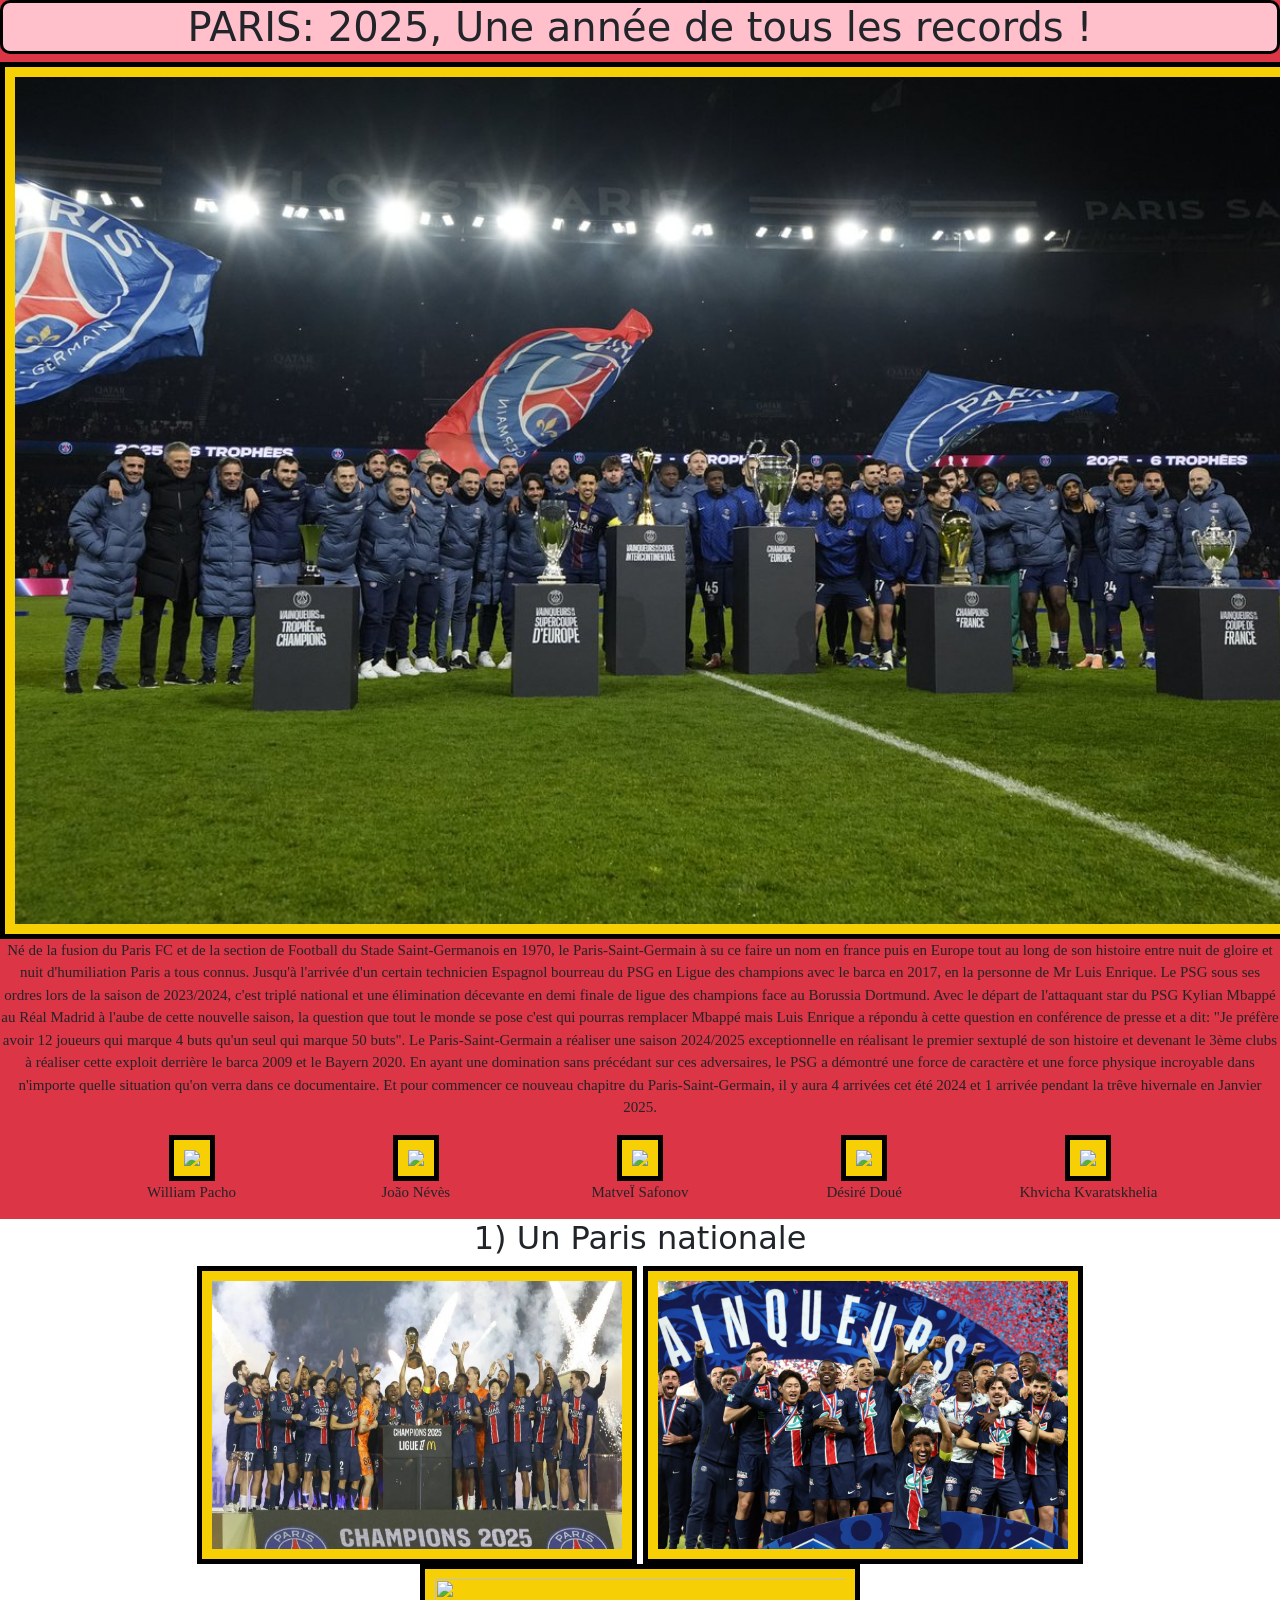
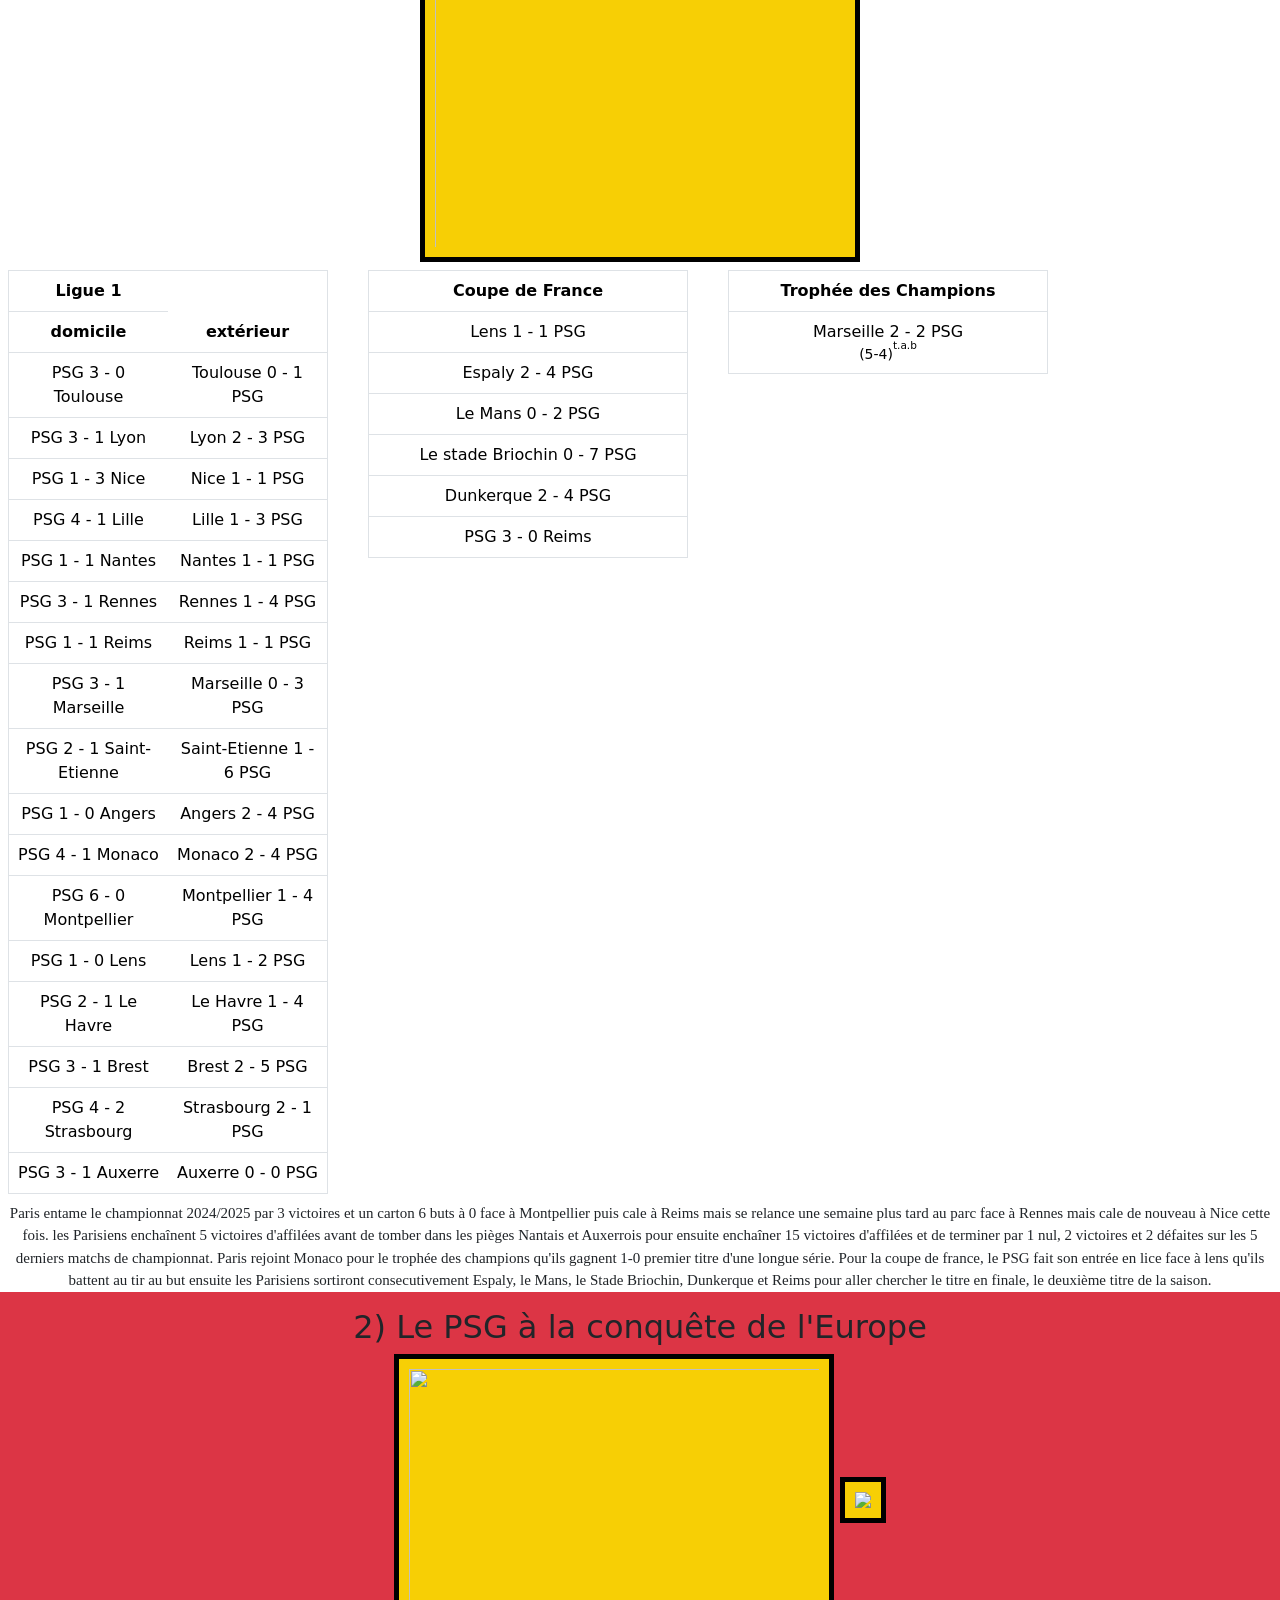
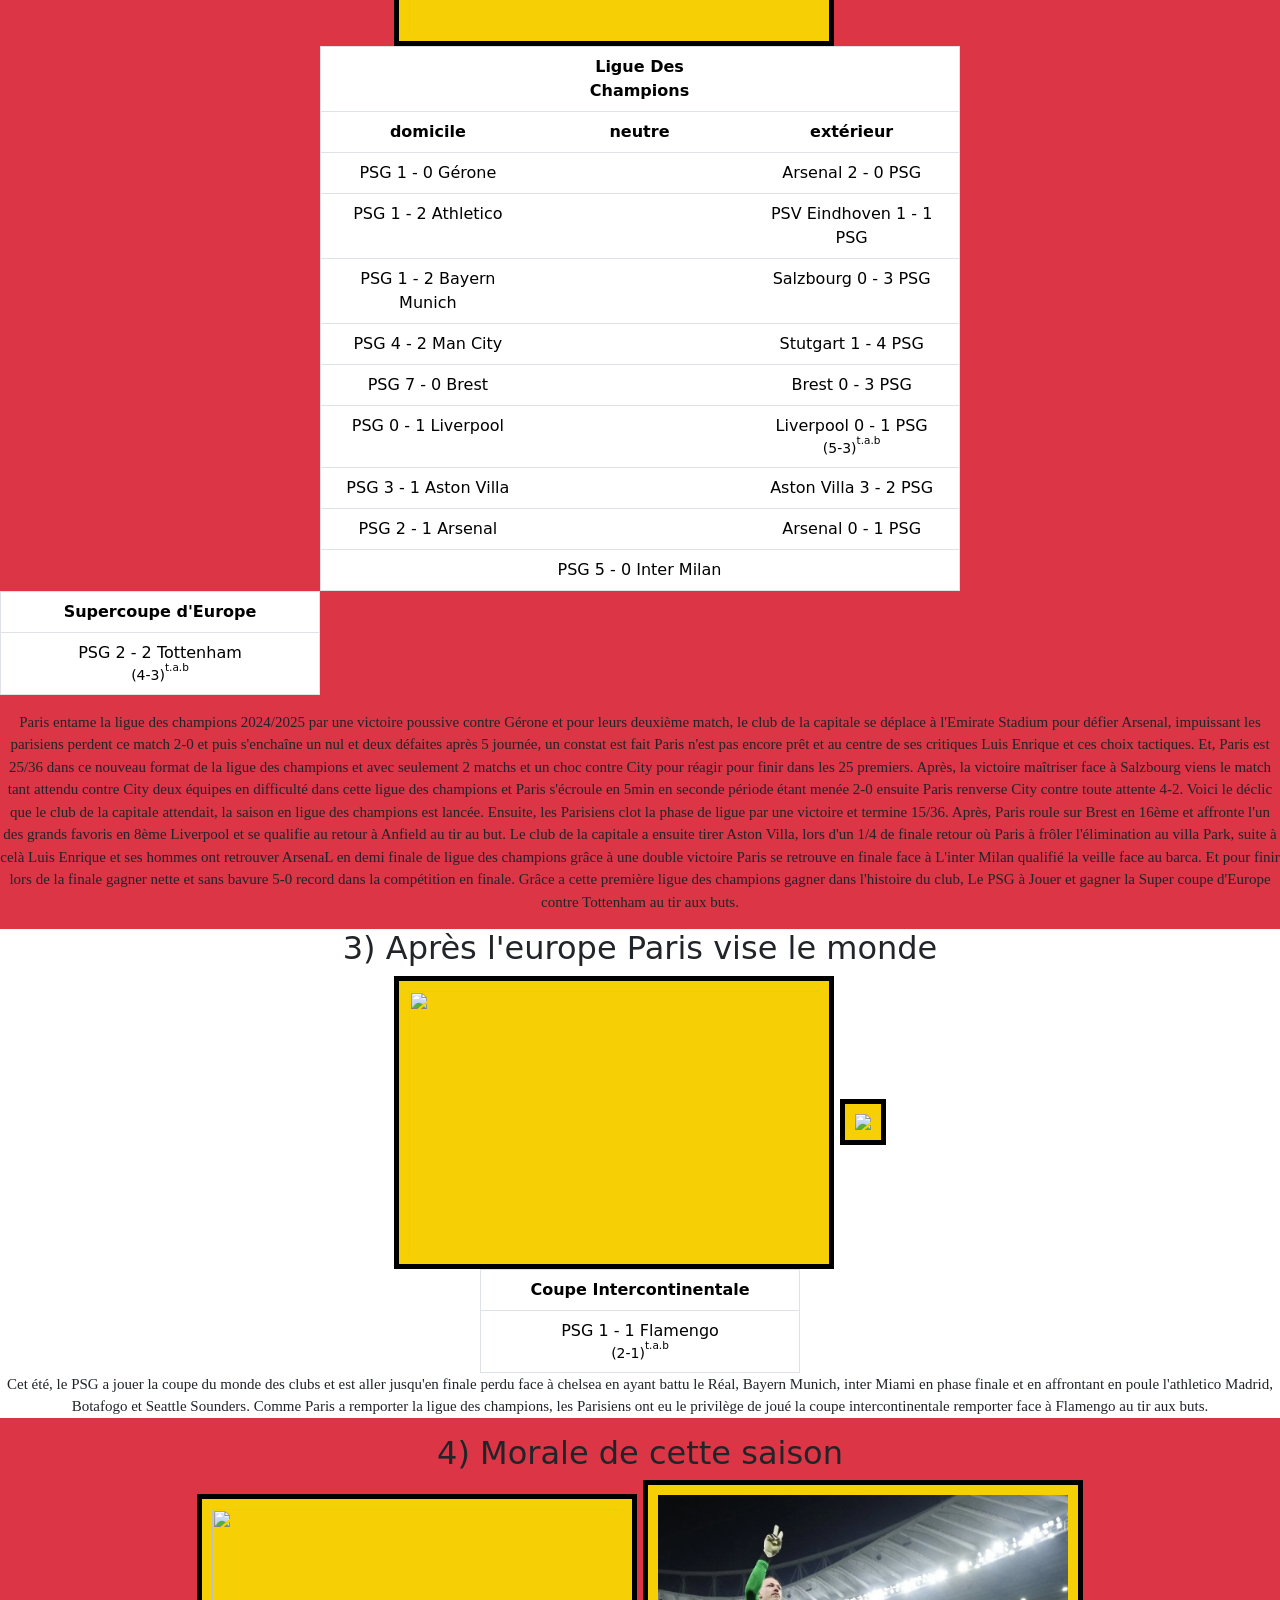
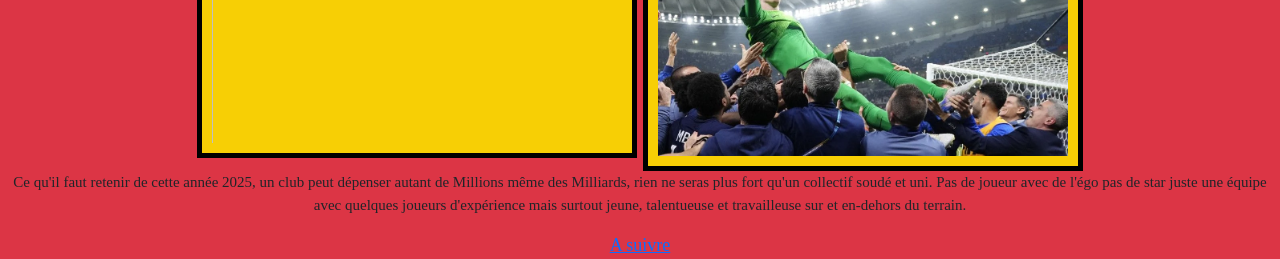
==== commit ee59044f: "tab" ====
--- a/index.html
+++ b/index.html
@@ -9,44 +9,7 @@
 </head>
 <body class="bg-danger">
 
- <header>
-    <nav class="navbar navbar-expand-lg bg-body-tertiary">
-      <div class="container-fluid">
-        <a class="navbar-brand" href="#">Navbar</a>
-        <button class="navbar-toggler" type="button" data-bs-toggle="collapse" data-bs-target="#navbarSupportedContent" aria-controls="navbarSupportedContent" aria-expanded="false" aria-label="Toggle navigation">
-          <span class="navbar-toggler-icon"></span>
-        </button>
-        <div class="collapse navbar-collapse" id="navbarSupportedContent">
-          <ul class="navbar-nav me-auto mb-2 mb-lg-0">
-            <li class="nav-item">
-              <a class="nav-link active" aria-current="page" href="#">Home</a>
-            </li>
-            <li class="nav-item">
-              <a class="nav-link" href="#">Link</a>
-            </li>
-            <li class="nav-item dropdown">
-              <a class="nav-link dropdown-toggle" href="#" role="button" data-bs-toggle="dropdown" aria-expanded="false">
-                Dropdown
-              </a>
-              <ul class="dropdown-menu">
-                <li><a class="dropdown-item" href="#">Action</a></li>
-                <li><a class="dropdown-item" href="#">Another action</a></li>
-                <li><hr class="dropdown-divider"></li>
-                <li><a class="dropdown-item" href="#">Something else here</a></li>
-              </ul>
-            </li>
-            <li class="nav-item">
-              <a class="nav-link disabled" aria-disabled="true">Disabled</a>
-            </li>
-          </ul>
-          <form class="d-flex" role="search">
-            <input class="form-control me-2" type="search" placeholder="Search" aria-label="Search"/>
-            <button class="btn btn-outline-success" type="submit">Search</button>
-          </form>
-        </div>
-      </div>
-    </nav>
-    
+ <header>    
     <h1>PARIS: 2025, Une année de tous les records !</h1>
     <div>
       <img src="assets/img/sextuplé.jpg" class="luis">
@@ -97,6 +60,7 @@
       <div class=" text-center w-80 d-flex align-content-center gap-4 m-auto ">
         <table class="table m-2 border w-25 h-25">
           <thead>
+            <th class="m-auto">Ligue 1</th>
             <tr>
               <th scope="col">domicile</th>
               <th scope="col">extérieur</th>
@@ -104,88 +68,88 @@
           </thead>
           <tbody>
             <tr>
-              <td>PSG - Toulouse</td>
-              <td>Toulouse - PSG</td>
-            </tr>
-
-            <tr>
-              <td>PSG - Lyon</td>
-              <td>Lyon - PSG</td>
-            </tr>
-
-            <tr>
-              <td>PSG - Nice</td>
-              <td>Nice - PSG</td>
-            </tr>
-
-            <tr>
-              <td>PSG - Lille</td>
-              <td>Lille - PSG</td>
+              <td>PSG 3 - 0 Toulouse</td>
+              <td>Toulouse 0 - 1 PSG</td>
+            </tr>
+
+            <tr>
+              <td>PSG 3 - 1 Lyon</td>
+              <td>Lyon 2 - 3 PSG</td>
+            </tr>
+
+            <tr>
+              <td>PSG 1 - 3 Nice</td>
+              <td>Nice 1 - 1 PSG</td>
+            </tr>
+
+            <tr>
+              <td>PSG 4 - 1 Lille</td>
+              <td>Lille 1 - 3 PSG</td>
             </tr>
 
             <tr>     
-            <td>PSG - Nantes</td>
-              <td>Nantes - PSG</td>
-            </tr>
-
-            <tr>
-              <td>PSG - Rennes</td>
-              <td>Rennes - PSG</td>
-            </tr>
-
-            <tr>
-              <td>PSG - Reims</td>
-              <td>Reims - PSG</td>
-            </tr>
-
-            <tr>
-              <td>PSG - Marseille</td>
-              <td>Marseille - PSG</td>
-            </tr>
-
-            <tr>
-              <td>PSG - Saint-Etienne</td>
-              <td>Saint-Etienne - PSG</td>
-            </tr>
-
-            <tr>
-              <td>PSG - Angers</td>
-              <td>Angers - PSG</td>
-            </tr>
-
-            <tr>
-              <td>PSG - Monaco</td>
-              <td>Monaco - PSG</td>
-            </tr>
-
-            <tr>
-              <td>PSG - Montpellier</td>
-              <td>Montpellier - PSG</td>
-            </tr>
-
-            <tr>
-              <td>PSG - Lens</td>
-              <td>Lens - PSG</td>
-            </tr>
-
-            <tr>
-              <td>PSG - Le Havre</td>
-              <td>Le Havre - PSG</td>
-            </tr>
-
-            <tr>
-              <td>PSG - Brest</td>
-              <td>Brest - PSG</td>
-            </tr>
-
-            <tr>
-              <td>PSG - Strasbourg</td>
-              <td>Strasbourg - PSG</td>
-            </tr>
-
-            <tr>
-              <td>PSG - Auxerre</td>
-              <td>Auxerre - PSG</td>
+            <td>PSG 1 - 1 Nantes</td>
+              <td>Nantes 1 - 1 PSG</td>
+            </tr>
+
+            <tr>
+              <td>PSG 3 - 1 Rennes</td>
+              <td>Rennes 1 - 4 PSG</td>
+            </tr>
+
+            <tr>
+              <td>PSG 1 - 1 Reims</td>
+              <td>Reims 1 - 1 PSG</td>
+            </tr>
+
+            <tr>
+              <td>PSG 3 - 1 Marseille</td>
+              <td>Marseille 0 - 3 PSG</td>
+            </tr>
+
+            <tr>
+              <td>PSG 2 - 1 Saint-Etienne</td>
+              <td>Saint-Etienne 1 - 6 PSG</td>
+            </tr>
+
+            <tr>
+              <td>PSG 1 - 0 Angers</td>
+              <td>Angers 2 - 4 PSG</td>
+            </tr>
+
+            <tr>
+              <td>PSG 4 - 1 Monaco</td>
+              <td>Monaco 2 - 4 PSG</td>
+            </tr>
+
+            <tr>
+              <td>PSG 6 - 0 Montpellier</td>
+              <td>Montpellier 1 - 4 PSG</td>
+            </tr>
+
+            <tr>
+              <td>PSG 1 - 0 Lens</td>
+              <td>Lens 1 - 2 PSG</td>
+            </tr>
+
+            <tr>
+              <td>PSG 2 - 1 Le Havre</td>
+              <td>Le Havre 1 - 4 PSG</td>
+            </tr>
+
+            <tr>
+              <td>PSG 3 - 1 Brest</td>
+              <td>Brest 2 - 5 PSG</td>
+            </tr>
+
+            <tr>
+              <td>PSG 4 - 2 Strasbourg</td>
+              <td>Strasbourg 2 - 1 PSG</td>
+            </tr>
+
+            <tr>
+              <td>PSG 3 - 1 Auxerre</td>
+              <td>Auxerre 0 - 0 PSG</td>
             </tr>
           </tbody>
         </table>
@@ -193,32 +157,34 @@
         <table class="table m-2 border w-25 h-25">
           <thead>
             <tr>
-              <th scope="col">Parcours</th>
-            </tr>
-          </thead>
-          <tbody>
-            <tr>
-              <td>Lens - PSG</td>
-            </tr>
-
-            <tr>
-            <td>Espaly - PSG</td>
-            </tr>
-
-            <tr>
-              <td>Le Mans - PSG</td>
-            </tr>
-
-            <tr>
-            <td>Le stade Briochin - PSG</td>
-            </tr>
-
-            <tr>
-            <td>Dunkerque - PSG</td>
-            </tr>
-
-            <tr>
-            <td>PSG - Reims</td>
+              <th scope="col">Coupe de France</th>
+            </tr>
+          </thead>
+          <tbody>
+            <tr>
+              <td>Lens 1 - 1 PSG
+                <small></small>
+              </td>
+            </tr>
+
+            <tr>
+            <td>Espaly 2 - 4 PSG</td>
+            </tr>
+
+            <tr>
+              <td>Le Mans 0 - 2 PSG</td>
+            </tr>
+
+            <tr>
+            <td>Le stade Briochin 0 - 7 PSG</td>
+            </tr>
+
+            <tr>
+            <td>Dunkerque 2 - 4 PSG</td>
+            </tr>
+
+            <tr>
+            <td>PSG 3 - 0 Reims</td>
           </tr>
           </tbody>
        </table>
@@ -226,12 +192,14 @@
         <table class="table m-2 border w-25 h-25">
           <thead>
             <tr>
-              <th scope="col">Parcours</th>
-            </tr>
-          </thead>
-          <tbody>
-            <tr>
-              <td>Marseille - PSG</td>
+              <th scope="col">Trophée des Champions</th>
+            </tr>
+          </thead>
+          <tbody>
+            <tr>
+              <td>Marseille 2 - 2 PSG
+                <small>(5-4)<sup>t.a.b</sup></small>
+              </td>
             </tr>
           </tbody>
        </table>
@@ -258,56 +226,58 @@
           </thead>
           <tbody>
             <tr>
-              <td>PSG - Gérone</td>
-              <td></td>
-              <td>Arsenal - PSG</td>
-            </tr>
-
-            <tr>
-              <td>PSG - Athletico</td>
-              <td></td>
-              <td>PSV Eindhoven - PSG</td>
-            </tr>
-
-            <tr>
-              <td>PSG - Bayern Munich</td>
-              <td></td>
-              <td>Salzbourg - PSG</td>
-            </tr>
-
-            <tr>
-              <td>PSG - Man City</td>
-              <td></td>
-              <td>Stutgart - PSG</td>
+              <td>PSG 1 - 0 Gérone</td>
+              <td></td>
+              <td>Arsenal 2 - 0 PSG</td>
+            </tr>
+
+            <tr>
+              <td>PSG 1 - 2 Athletico</td>
+              <td></td>
+              <td>PSV Eindhoven 1 - 1 PSG</td>
+            </tr>
+
+            <tr>
+              <td>PSG 1 - 2 Bayern Munich</td>
+              <td></td>
+              <td>Salzbourg 0 - 3 PSG</td>
+            </tr>
+
+            <tr>
+              <td>PSG 4 - 2 Man City</td>
+              <td></td>
+              <td>Stutgart 1 - 4 PSG</td>
             </tr>
 
             <tr>     
-              <td>PSG - Brest</td>
-              <td></td>
-              <td>Brest - PSG</td>
-            </tr>
-
-            <tr>
-              <td>PSG - Liverpool</td>
-              <td></td>
-              <td>Liverpool - PSG</td>
-            </tr>
-
-            <tr>
-              <td>PSG - Aston Villa</td>
-              <td></td>
-              <td>Aston Villa - PSG</td>
-            </tr>
-
-            <tr>
-              <td>PSG - Arsenal</td>
-              <td></td>
-              <td>Arsenal - PSG</td>
-            </tr>
-
-            <tr>
-              <td></td>
-              <td>PSG - Inter Milan</td>
+              <td>PSG 7 - 0 Brest</td>
+              <td></td>
+              <td>Brest 0 - 3 PSG</td>
+            </tr>
+
+            <tr>
+              <td>PSG 0 - 1 Liverpool</td>
+              <td></td>
+              <td>Liverpool 0 - 1 PSG
+                <small>(5-3)<sup>t.a.b</sup></small>
+              </td>
+            </tr>
+
+            <tr>
+              <td>PSG 3 - 1 Aston Villa</td>
+              <td></td>
+              <td>Aston Villa 3 - 2 PSG</td>
+            </tr>
+
+            <tr>
+              <td>PSG 2 - 1 Arsenal</td>
+              <td></td>
+              <td>Arsenal 0 - 1 PSG</td>
+            </tr>
+
+            <tr>
+              <td></td>
+              <td>PSG 5 - 0 Inter Milan</td>
               <td></td>
             </tr>
          </tbody>
@@ -323,7 +293,9 @@
 
           <tbody>
             <tr>
-              <td>PSG - Tottenham</td>
+              <td text-align="center">PSG 2 - 2 Tottenham
+              <small>(4-3)<sup>t.a.b</sup></small>
+              </td>
             </tr>
           </tbody>
         </table>
@@ -350,7 +322,9 @@
   
             <tbody>
               <tr>
-                <td>PSG - Flamengo</td>
+                <td>PSG 1 - 1 Flamengo
+                  <small>(2-1)<sup>t.a.b</sup></small>
+                </td>
               </tr>
             </tbody>
           </table>
--- a/assets/stylesheet/style.css
+++ b/assets/stylesheet/style.css
@@ -53,8 +53,8 @@
   --bs-form-invalid-color: #ea868f;
   --bs-form-invalid-border-color: #ea868f;
 }
-body{
-  background-color: var(--bs-primary-border-subtle);
+html{
+  background-color: var(#084298);
 }
 h1{
   text-align: center;
@@ -106,4 +106,13 @@
 .etoile{
     display: flex;
     justify-content: center;
+}
+
+small{
+    display: flex;
+    justify-content: center;
+}
+
+sup {
+    margin-top: 7px;
 }
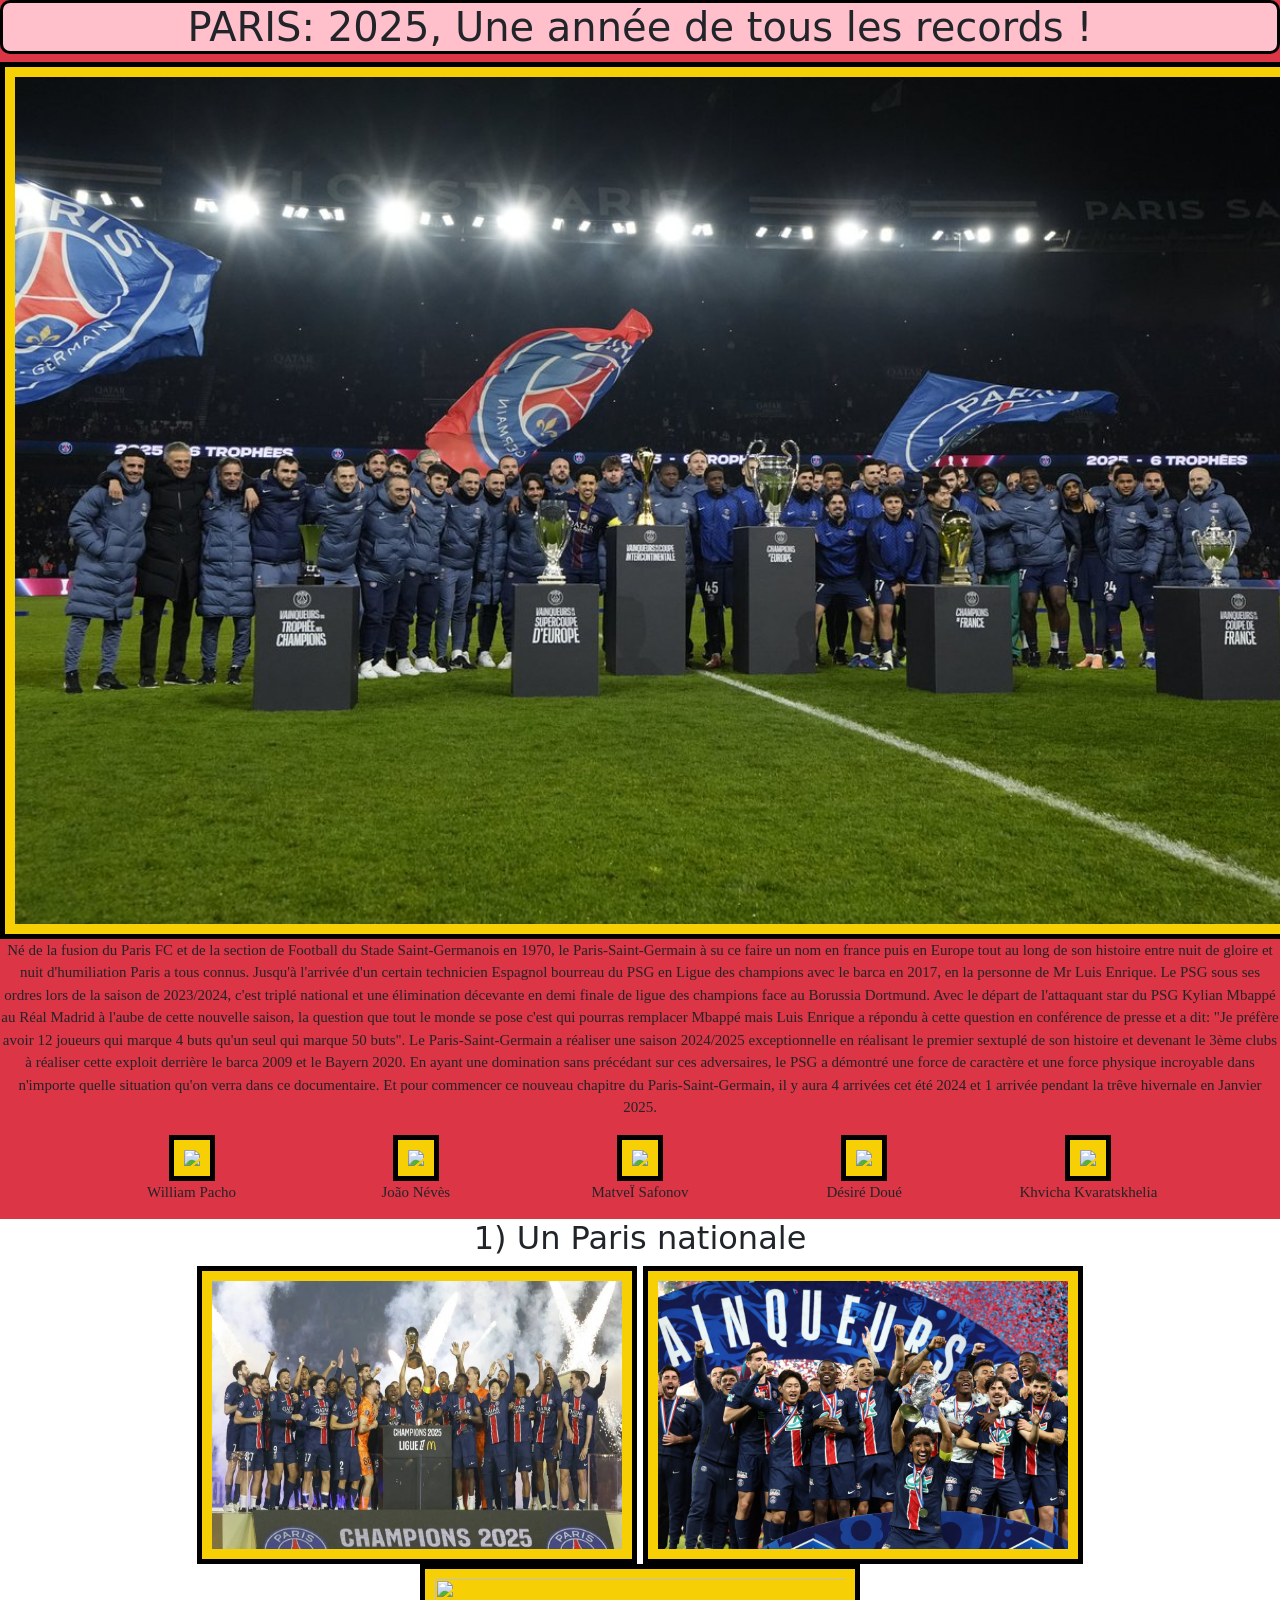
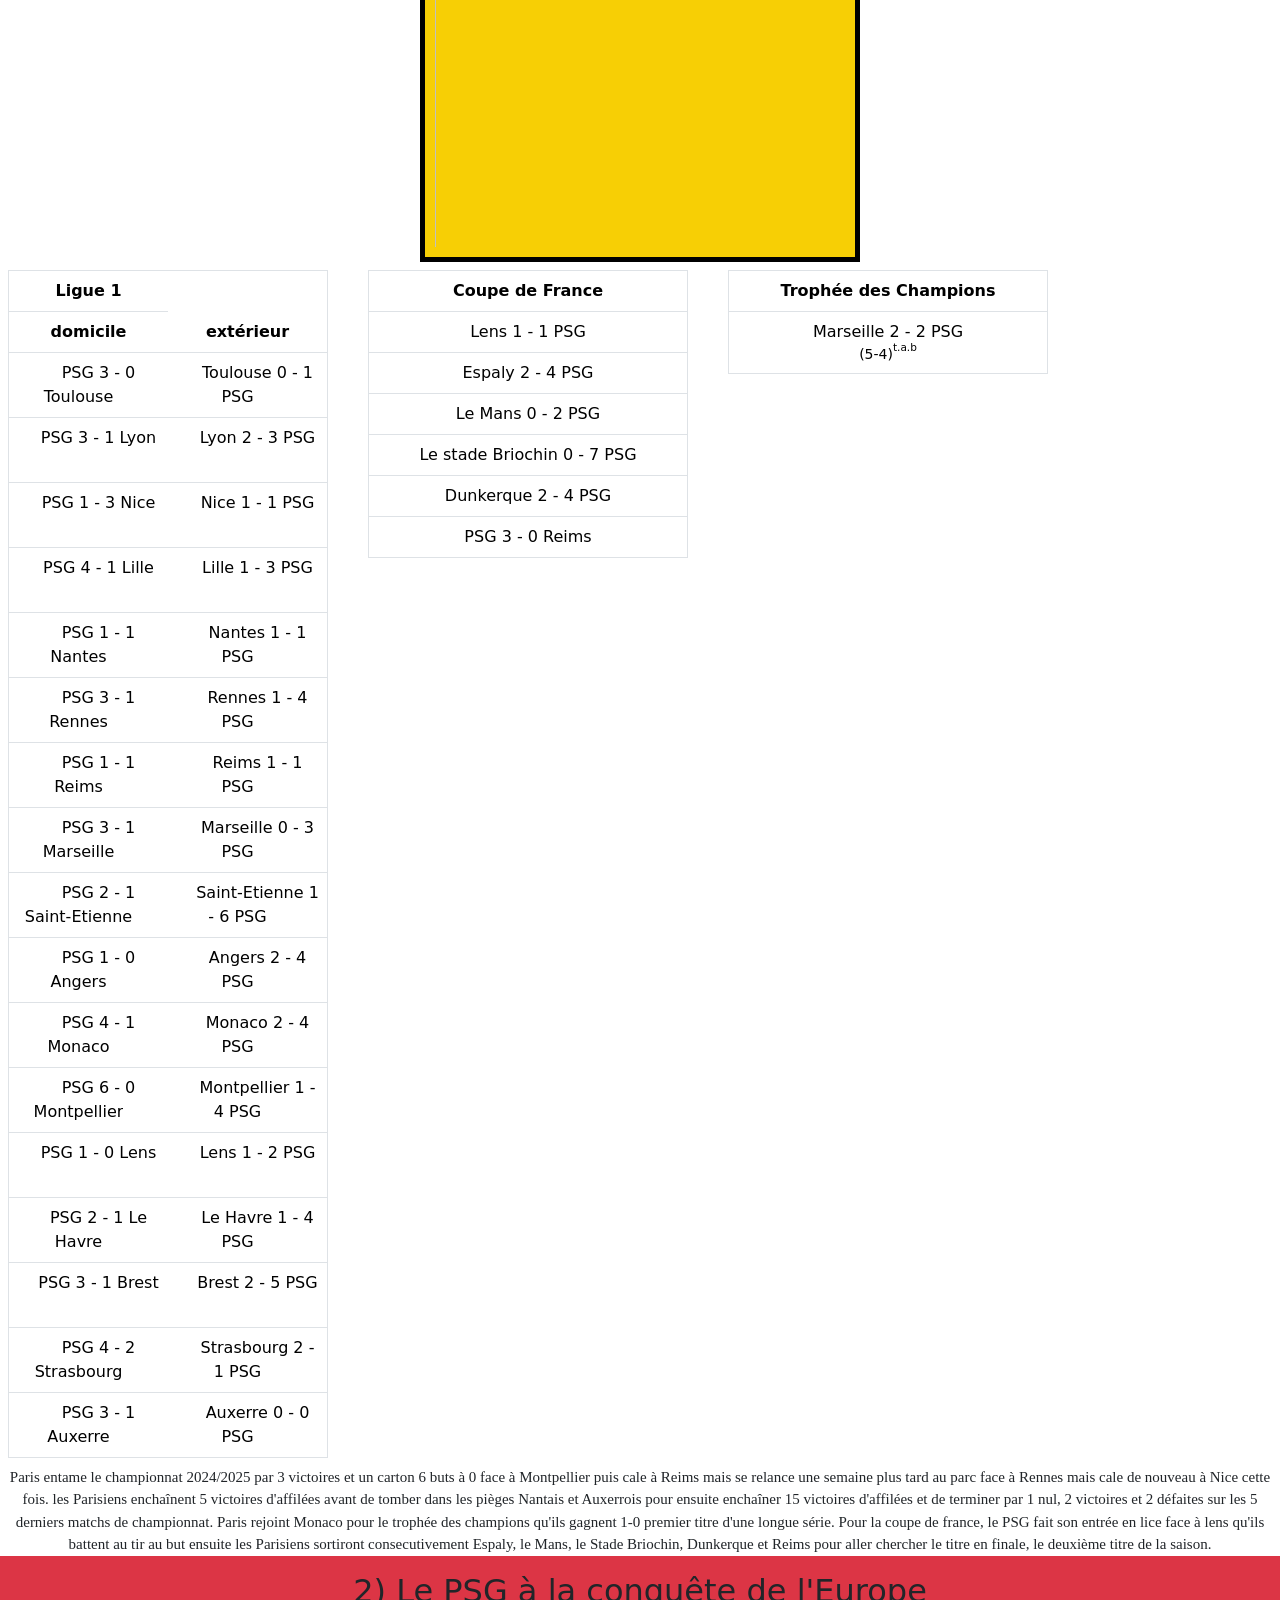
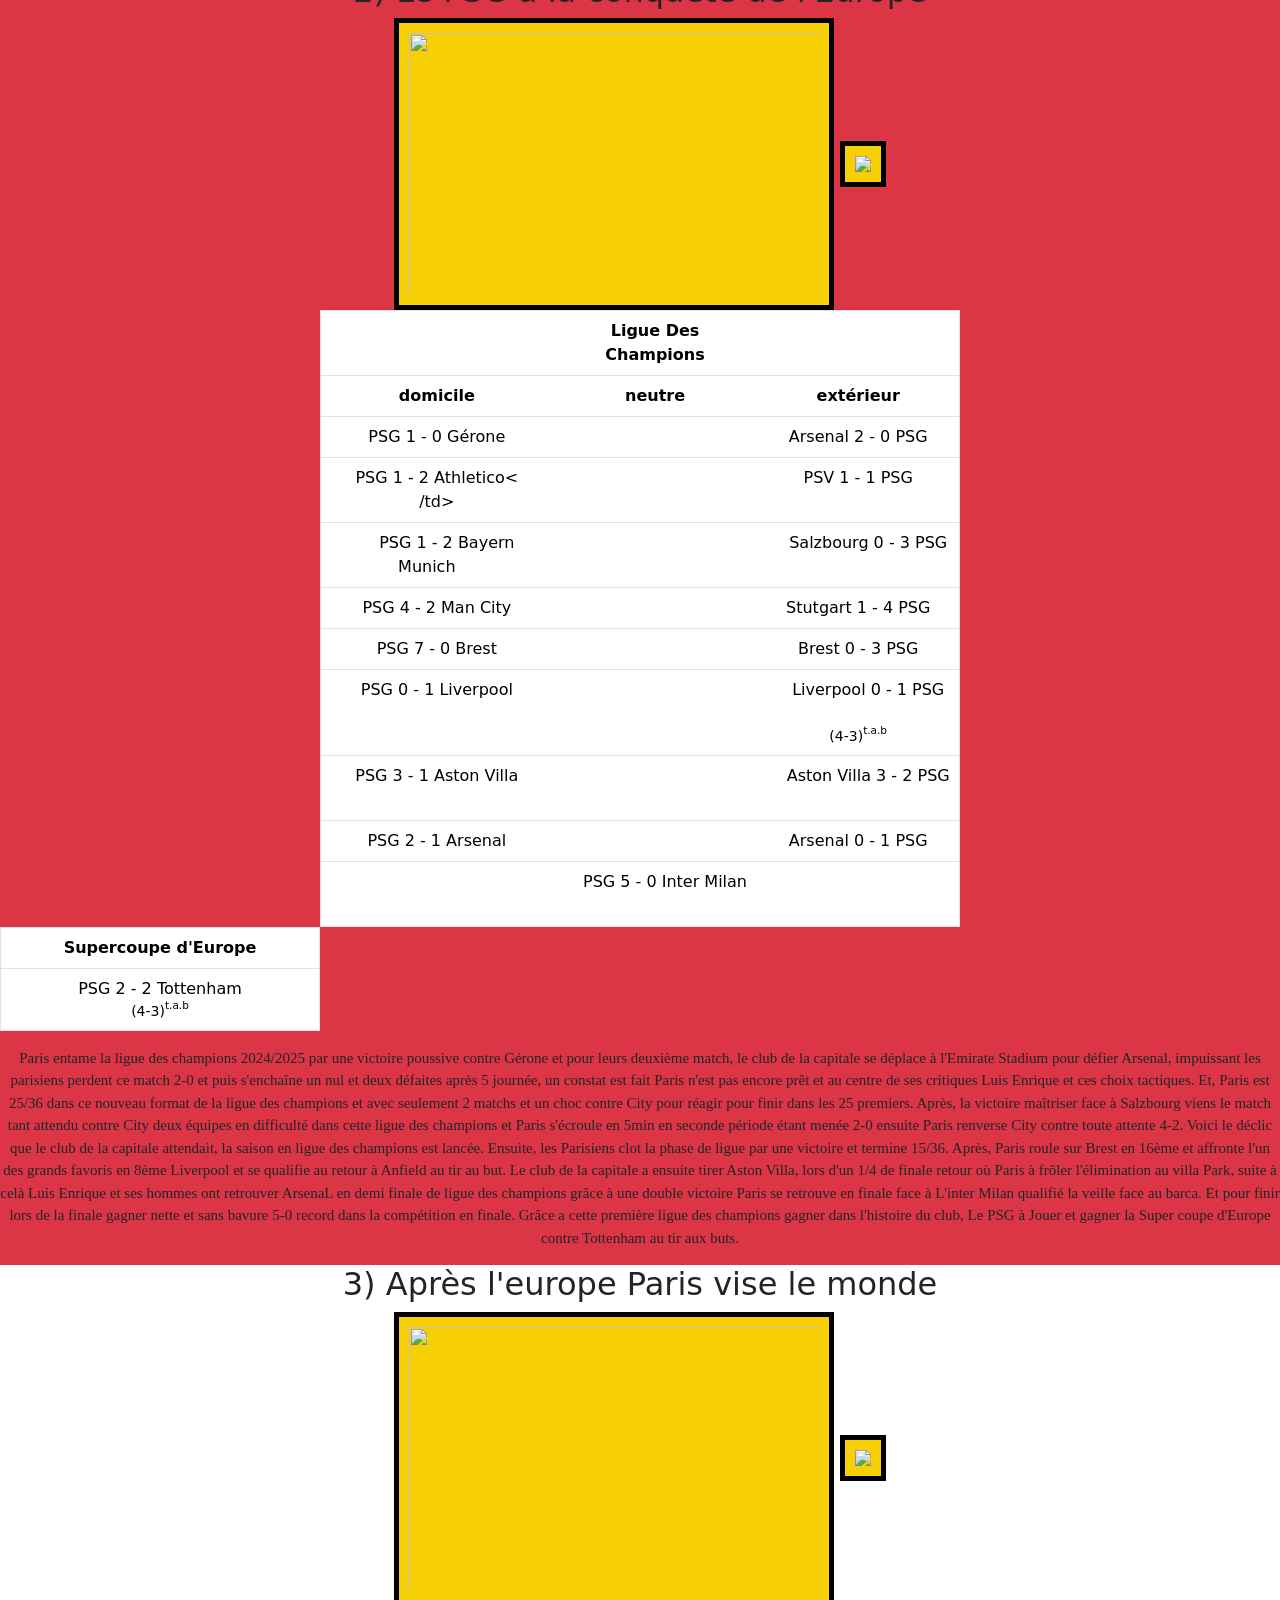
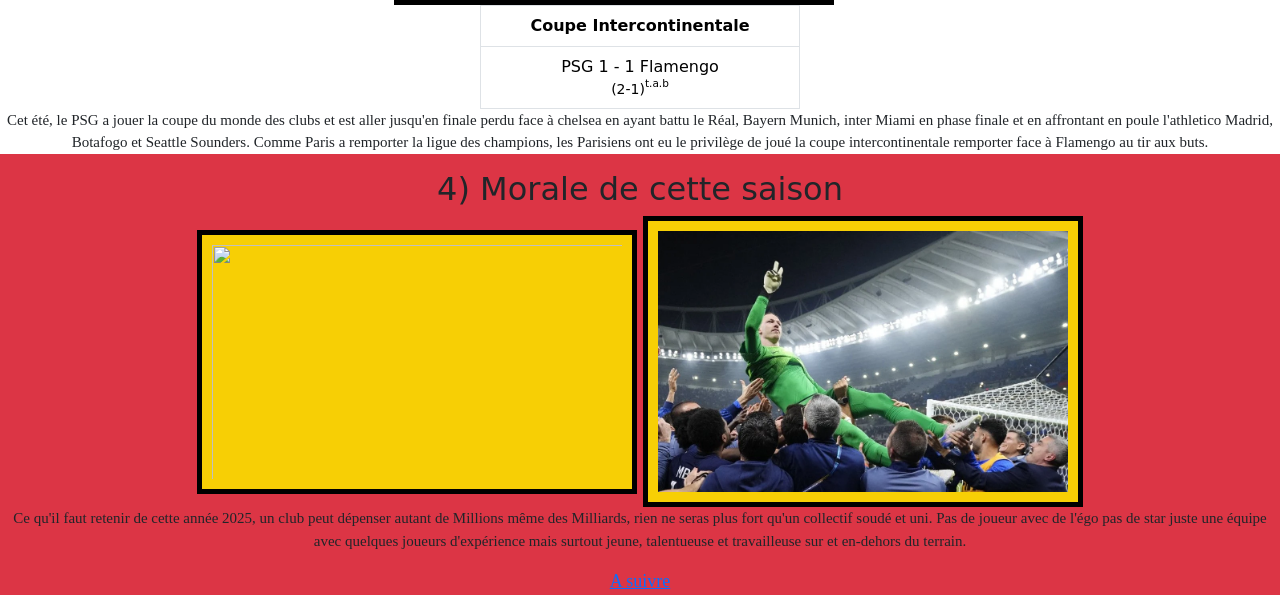
==== commit 2267509f: "table" ====
--- a/index.html
+++ b/index.html
@@ -68,88 +68,88 @@
           </thead>
           <tbody>
             <tr>
-              <td>PSG 3 - 0 Toulouse</td>
-              <td>Toulouse 0 - 1 PSG</td>
-            </tr>
-
-            <tr>
-              <td>PSG 3 - 1 Lyon</td>
-              <td>Lyon 2 - 3 PSG</td>
-            </tr>
-
-            <tr>
-              <td>PSG 1 - 3 Nice</td>
-              <td>Nice 1 - 1 PSG</td>
-            </tr>
-
-            <tr>
-              <td>PSG 4 - 1 Lille</td>
-              <td>Lille 1 - 3 PSG</td>
+              <td><img src="" alt="" class="logo">PSG 3 - 0 Toulouse<img src="" alt="" class="logo"></td>
+              <td><img src="" alt="" class="logo">Toulouse 0 - 1 PSG<img src="" alt="" class="logo"></td>
+            </tr>
+
+            <tr>
+              <td><img src="" alt="" class="logo">PSG 3 - 1 Lyon<img src="" alt="" class="logo"></td>
+              <td><img src="" alt="" class="logo">Lyon 2 - 3 PSG<img src="" alt="" class="logo"></td>
+            </tr>
+
+            <tr>
+              <td><img src="" alt="" class="logo">PSG 1 - 3 Nice<img src="" alt="" class="logo"></td>
+              <td><img src="" alt="" class="logo">Nice 1 - 1 PSG<img src="" alt="" class="logo"></td>
+            </tr>
+
+            <tr>
+              <td><img src="" alt="" class="logo">PSG 4 - 1 Lille<img src="" alt="" class="logo"></td>
+              <td><img src="" alt="" class="logo">Lille 1 - 3 PSG<img src="" alt="" class="logo"></td>
             </tr>
 
             <tr>     
-            <td>PSG 1 - 1 Nantes</td>
-              <td>Nantes 1 - 1 PSG</td>
-            </tr>
-
-            <tr>
-              <td>PSG 3 - 1 Rennes</td>
-              <td>Rennes 1 - 4 PSG</td>
-            </tr>
-
-            <tr>
-              <td>PSG 1 - 1 Reims</td>
-              <td>Reims 1 - 1 PSG</td>
-            </tr>
-
-            <tr>
-              <td>PSG 3 - 1 Marseille</td>
-              <td>Marseille 0 - 3 PSG</td>
-            </tr>
-
-            <tr>
-              <td>PSG 2 - 1 Saint-Etienne</td>
-              <td>Saint-Etienne 1 - 6 PSG</td>
-            </tr>
-
-            <tr>
-              <td>PSG 1 - 0 Angers</td>
-              <td>Angers 2 - 4 PSG</td>
-            </tr>
-
-            <tr>
-              <td>PSG 4 - 1 Monaco</td>
-              <td>Monaco 2 - 4 PSG</td>
-            </tr>
-
-            <tr>
-              <td>PSG 6 - 0 Montpellier</td>
-              <td>Montpellier 1 - 4 PSG</td>
-            </tr>
-
-            <tr>
-              <td>PSG 1 - 0 Lens</td>
-              <td>Lens 1 - 2 PSG</td>
-            </tr>
-
-            <tr>
-              <td>PSG 2 - 1 Le Havre</td>
-              <td>Le Havre 1 - 4 PSG</td>
-            </tr>
-
-            <tr>
-              <td>PSG 3 - 1 Brest</td>
-              <td>Brest 2 - 5 PSG</td>
-            </tr>
-
-            <tr>
-              <td>PSG 4 - 2 Strasbourg</td>
-              <td>Strasbourg 2 - 1 PSG</td>
-            </tr>
-
-            <tr>
-              <td>PSG 3 - 1 Auxerre</td>
-              <td>Auxerre 0 - 0 PSG</td>
+            <td><img src="" alt="" class="logo">PSG 1 - 1 Nantes<img src="" alt="" class="logo"></td>
+            <td><img src="" alt="" class="logo">Nantes 1 - 1 PSG<img src="" alt="" class="logo"></td>
+            </tr>
+
+            <tr>
+              <td><img src="" alt="" class="logo">PSG 3 - 1 Rennes<img src="" alt="" class="logo"></td>
+              <td><img src="" alt="" class="logo">Rennes 1 - 4 PSG<img src="" alt="" class="logo"></td>
+            </tr>
+
+            <tr>
+              <td><img src="" alt="" class="logo">PSG 1 - 1 Reims<img src="" alt="" class="logo"></td>
+              <td><img src="" alt="" class="logo">Reims 1 - 1 PSG<img src="" alt="" class="logo"></td>
+            </tr>
+
+            <tr>
+              <td><img src="" alt="" class="logo">PSG 3 - 1 Marseille<img src="" alt="" class="logo"></td>
+              <td><img src="" alt="" class="logo">Marseille 0 - 3 PSG<img src="" alt="" class="logo"></td>
+            </tr>
+
+            <tr>
+              <td><img src="" alt="" class="logo">PSG 2 - 1 Saint-Etienne<img src="" alt="" class="logo"></td>
+              <td><img src="" alt="" class="logo">Saint-Etienne 1 - 6 PSG<img src="" alt="" class="logo"></td>
+            </tr>
+
+            <tr>
+              <td><img src="" alt="" class="logo">PSG 1 - 0 Angers<img src="" alt="" class="logo"></td>
+              <td><img src="" alt="" class="logo">Angers 2 - 4 PSG<img src="" alt="" class="logo"></td>
+            </tr>
+
+            <tr>
+              <td><img src="" alt="" class="logo">PSG 4 - 1 Monaco<img src="" alt="" class="logo"></td>
+              <td><img src="" alt="" class="logo">Monaco 2 - 4 PSG<img src="" alt="" class="logo"></td>
+            </tr>
+
+            <tr>
+              <td><img src="" alt="" class="logo">PSG 6 - 0 Montpellier<img src="" alt="" class="logo"></td>
+              <td><img src="" alt="" class="logo">Montpellier 1 - 4 PSG<img src="" alt="" class="logo"></td>
+            </tr>
+
+            <tr>
+              <td><img src="" alt="" class="logo">PSG 1 - 0 Lens<img src="" alt="" class="logo"></td>
+              <td><img src="" alt="" class="logo">Lens 1 - 2 PSG<img src="" alt="" class="logo"></td>
+            </tr>
+
+            <tr>
+              <td><img src="" alt="" class="logo">PSG 2 - 1 Le Havre<img src="" alt="" class="logo"></td>
+              <td><img src="" alt="" class="logo">Le Havre 1 - 4 PSG<img src="" alt="" class="logo"></td>
+            </tr>
+
+            <tr>
+              <td><img src="" alt="" class="logo">PSG 3 - 1 Brest<img src="" alt="" class="logo"></td>
+              <td><img src="" alt="" class="logo">Brest 2 - 5 PSG<img src="" alt="" class="logo"></td>
+            </tr>
+
+            <tr>
+              <td><img src="" alt="" class="logo">PSG 4 - 2 Strasbourg<img src="" alt="" class="logo"></td>
+              <td><img src="" alt="" class="logo">Strasbourg 2 - 1 PSG<img src="" alt="" class="logo"></td>
+            </tr>
+
+            <tr>
+              <td><img src="" alt="" class="logo">PSG 3 - 1 Auxerre<img src="" alt="" class="logo"></td>
+              <td><img src="" alt="" class="logo">Auxerre 0 - 0 PSG<img src="" alt="" class="logo"></td>
             </tr>
           </tbody>
         </table>
@@ -162,29 +162,29 @@
           </thead>
           <tbody>
             <tr>
-              <td>Lens 1 - 1 PSG
+              <td><img src="" alt="" class="logo">Lens 1 - 1 PSG<img src="" alt="" class="logo">
                 <small></small>
               </td>
             </tr>
 
             <tr>
-            <td>Espaly 2 - 4 PSG</td>
-            </tr>
-
-            <tr>
-              <td>Le Mans 0 - 2 PSG</td>
-            </tr>
-
-            <tr>
-            <td>Le stade Briochin 0 - 7 PSG</td>
-            </tr>
-
-            <tr>
-            <td>Dunkerque 2 - 4 PSG</td>
-            </tr>
-
-            <tr>
-            <td>PSG 3 - 0 Reims</td>
+            <td><img src="" alt="" class="logo">Espaly 2 - 4 PSG<img src="" alt="" class="logo"></td>
+            </tr>
+
+            <tr>
+              <td><img src="" alt="" class="logo">Le Mans 0 - 2 PSG<img src="" alt="" class="logo"></td>
+            </tr>
+
+            <tr>
+            <td><img src="" alt="" class="logo">Le stade Briochin 0 - 7 PSG<img src="" alt="" class="logo"></td>
+            </tr>
+
+            <tr>
+            <td><img src="" alt="" class="logo">Dunkerque 2 - 4 PSG<img src="" alt="" class="logo"></td>
+            </tr>
+
+            <tr>
+            <td><img src="" alt="" class="logo">PSG 3 - 0 Reims<img src="" alt="" class="logo"></td>
           </tr>
           </tbody>
        </table>
@@ -197,7 +197,7 @@
           </thead>
           <tbody>
             <tr>
-              <td>Marseille 2 - 2 PSG
+              <td><img src="" alt="" class="logo">Marseille 2 - 2 PSG<img src="" alt="" class="logo">
                 <small>(5-4)<sup>t.a.b</sup></small>
               </td>
             </tr>
@@ -226,58 +226,58 @@
           </thead>
           <tbody>
             <tr>
-              <td>PSG 1 - 0 Gérone</td>
-              <td></td>
-              <td>Arsenal 2 - 0 PSG</td>
-            </tr>
-
-            <tr>
-              <td>PSG 1 - 2 Athletico</td>
-              <td></td>
-              <td>PSV Eindhoven 1 - 1 PSG</td>
-            </tr>
-
-            <tr>
-              <td>PSG 1 - 2 Bayern Munich</td>
-              <td></td>
-              <td>Salzbourg 0 - 3 PSG</td>
-            </tr>
-
-            <tr>
-              <td>PSG 4 - 2 Man City</td>
-              <td></td>
-              <td>Stutgart 1 - 4 PSG</td>
+              <td><img src="" alt="" class="logo">PSG 1 - 0 Gérone<img src="" alt="" class="logo"></td>
+              <td></td>
+              <td><img src="" alt="" class="logo">Arsenal 2 - 0 PSG<img src="" alt="" class="logo"></td>
+            </tr>
+
+            <tr>
+              <td><img src="" alt="" class="logo">PSG 1 - 2 Athletico<<img src="" alt="" class="logo">/td>
+              <td></td>
+              <td><img src="" alt="" class="logo">PSV 1 - 1 PSG<img src="" alt="" class="logo"></td>
+            </tr>
+
+            <tr>
+              <td><img src="" alt="" class="logo">PSG 1 - 2 Bayern Munich<img src="" alt="" class="logo"></td>
+              <td></td>
+              <td><img src="" alt="" class="logo">Salzbourg 0 - 3 PSG<img src="" alt="" class="logo"></td>
+            </tr>
+
+            <tr>
+              <td><img src="" alt="" class="logo">PSG 4 - 2 Man City<img src="" alt="" class="logo"></td>
+              <td></td>
+              <td><img src="" alt="" class="logo">Stutgart 1 - 4 PSG<img src="" alt="" class="logo"></td>
             </tr>
 
             <tr>     
-              <td>PSG 7 - 0 Brest</td>
-              <td></td>
-              <td>Brest 0 - 3 PSG</td>
-            </tr>
-
-            <tr>
-              <td>PSG 0 - 1 Liverpool</td>
-              <td></td>
-              <td>Liverpool 0 - 1 PSG
-                <small>(5-3)<sup>t.a.b</sup></small>
+              <td><img src="" alt="" class="logo">PSG 7 - 0 Brest<img src="" alt="" class="logo"></td>
+              <td></td>
+              <td><img src="" alt="" class="logo">Brest 0 - 3 PSG<img src="" alt="" class="logo"></td>
+            </tr>
+
+            <tr>
+              <td><img src="" alt="" class="logo">PSG 0 - 1 Liverpool<img src="" alt="" class="logo"></td>
+              <td></td>
+              <td><img src="" alt="" class="logo">Liverpool 0 - 1 PSG<img src="" alt="" class="logo">
+                <small>(4-3)<sup>t.a.b</sup></small>
               </td>
             </tr>
 
             <tr>
-              <td>PSG 3 - 1 Aston Villa</td>
-              <td></td>
-              <td>Aston Villa 3 - 2 PSG</td>
-            </tr>
-
-            <tr>
-              <td>PSG 2 - 1 Arsenal</td>
-              <td></td>
-              <td>Arsenal 0 - 1 PSG</td>
-            </tr>
-
-            <tr>
-              <td></td>
-              <td>PSG 5 - 0 Inter Milan</td>
+              <td><img src="" alt="" class="logo">PSG 3 - 1 Aston Villa<img src="" alt="" class="logo"></td>
+              <td></td>
+              <td><img src="" alt="" class="logo">Aston Villa 3 - 2 PSG<img src="" alt="" class="logo"></td>
+            </tr>
+
+            <tr>
+              <td><img src="" alt="" class="logo">PSG 2 - 1 Arsenal<img src="" alt="" class="logo"></td>
+              <td></td>
+              <td><img src="" alt="" class="logo">Arsenal 0 - 1 PSG<img src="" alt="" class="logo"></td>
+            </tr>
+
+            <tr>
+              <td></td>
+              <td><img src="" alt="" class="logo">PSG 5 - 0 Inter Milan<img src="" alt="" class="logo"></td>
               <td></td>
             </tr>
          </tbody>
@@ -293,7 +293,7 @@
 
           <tbody>
             <tr>
-              <td text-align="center">PSG 2 - 2 Tottenham
+              <td text-align="center"><img src="" alt="" class="logo">PSG 2 - 2 Tottenham<img src="" alt="" class="logo">
               <small>(4-3)<sup>t.a.b</sup></small>
               </td>
             </tr>
@@ -322,7 +322,7 @@
   
             <tbody>
               <tr>
-                <td>PSG 1 - 1 Flamengo
+                <td><img src="" alt="" class="logo">PSG 1 - 1 Flamengo<img src="" alt="" class="logo">
                   <small>(2-1)<sup>t.a.b</sup></small>
                 </td>
               </tr>
--- a/assets/stylesheet/style.css
+++ b/assets/stylesheet/style.css
@@ -114,5 +114,18 @@
 }
 
 sup {
-    margin-top: 7px;
+    margin-top: 9px;
+}
+
+td {
+text-align: center;
+vertical-align: top;
+margin-right: 5px;
+margin-left: 5px;
+}
+
+.logo {
+    background-color: white;
+    border: none;
+    width: 7vh;
 }
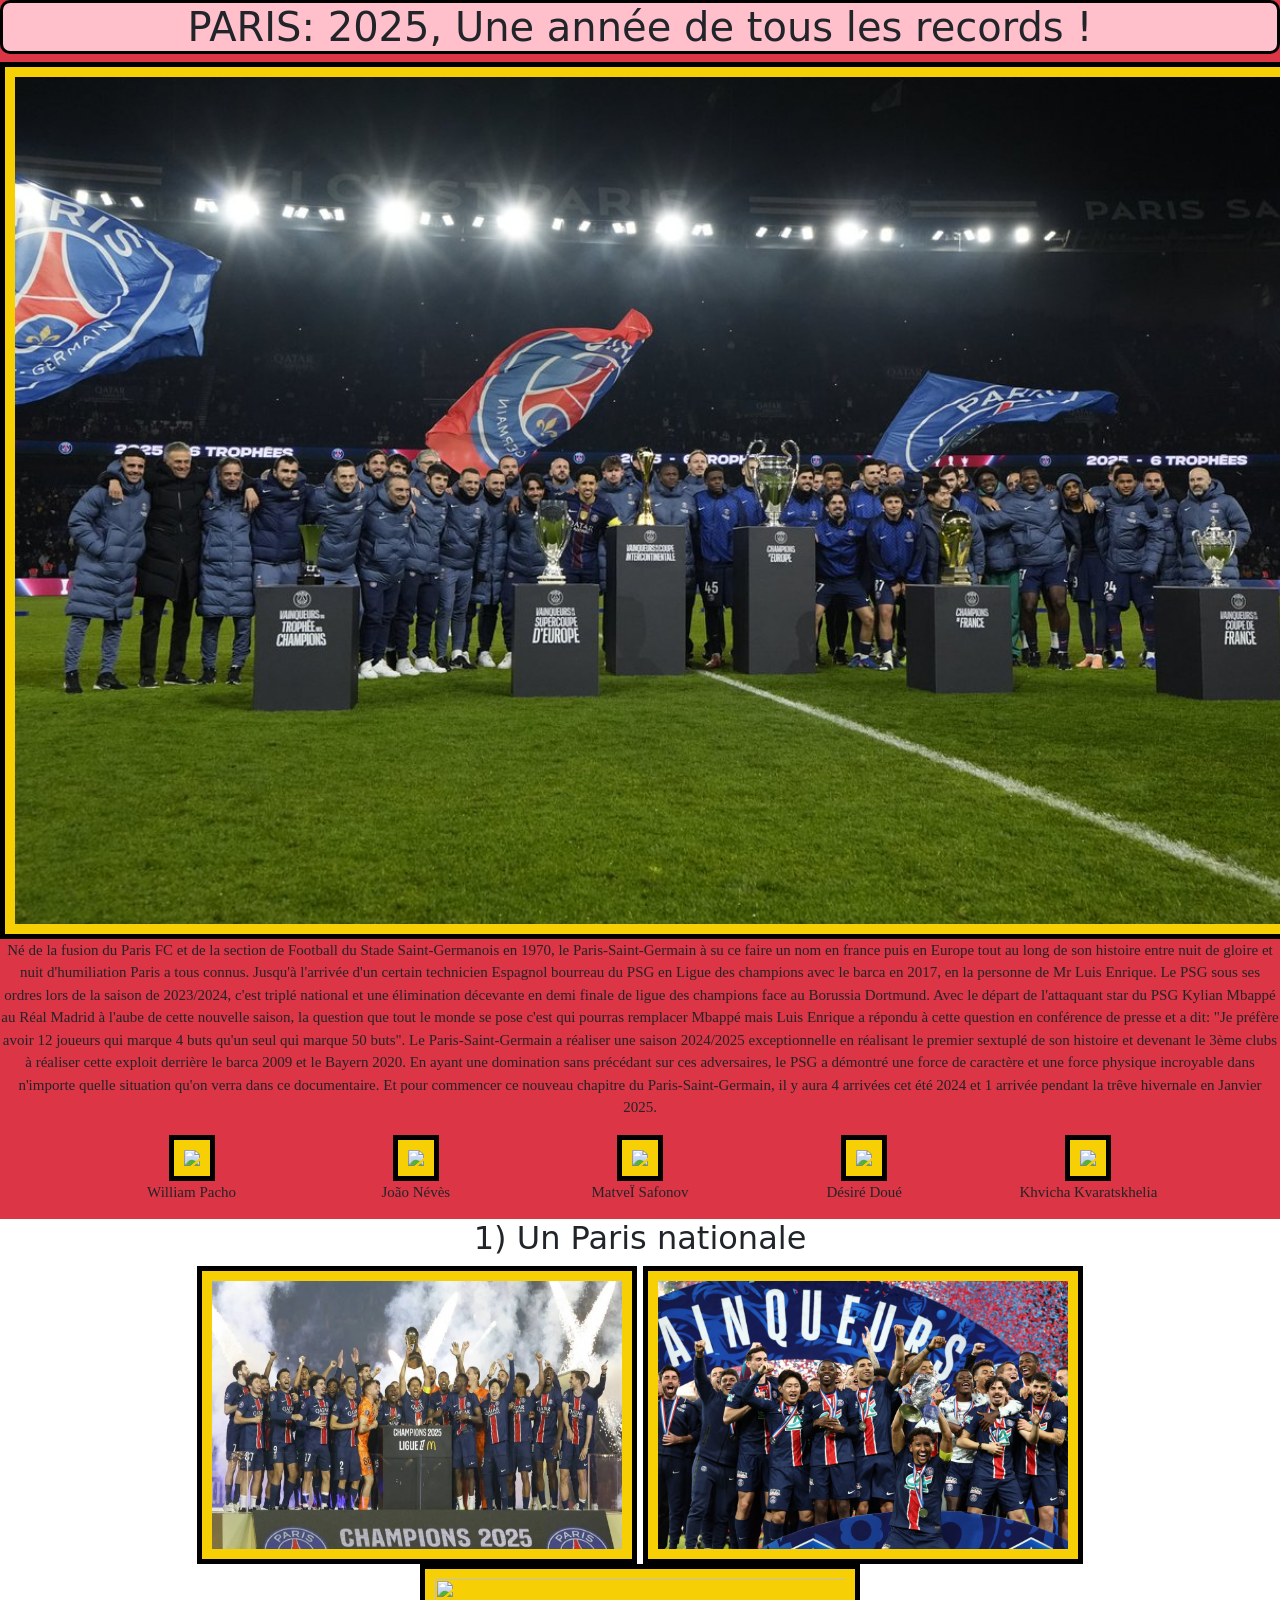
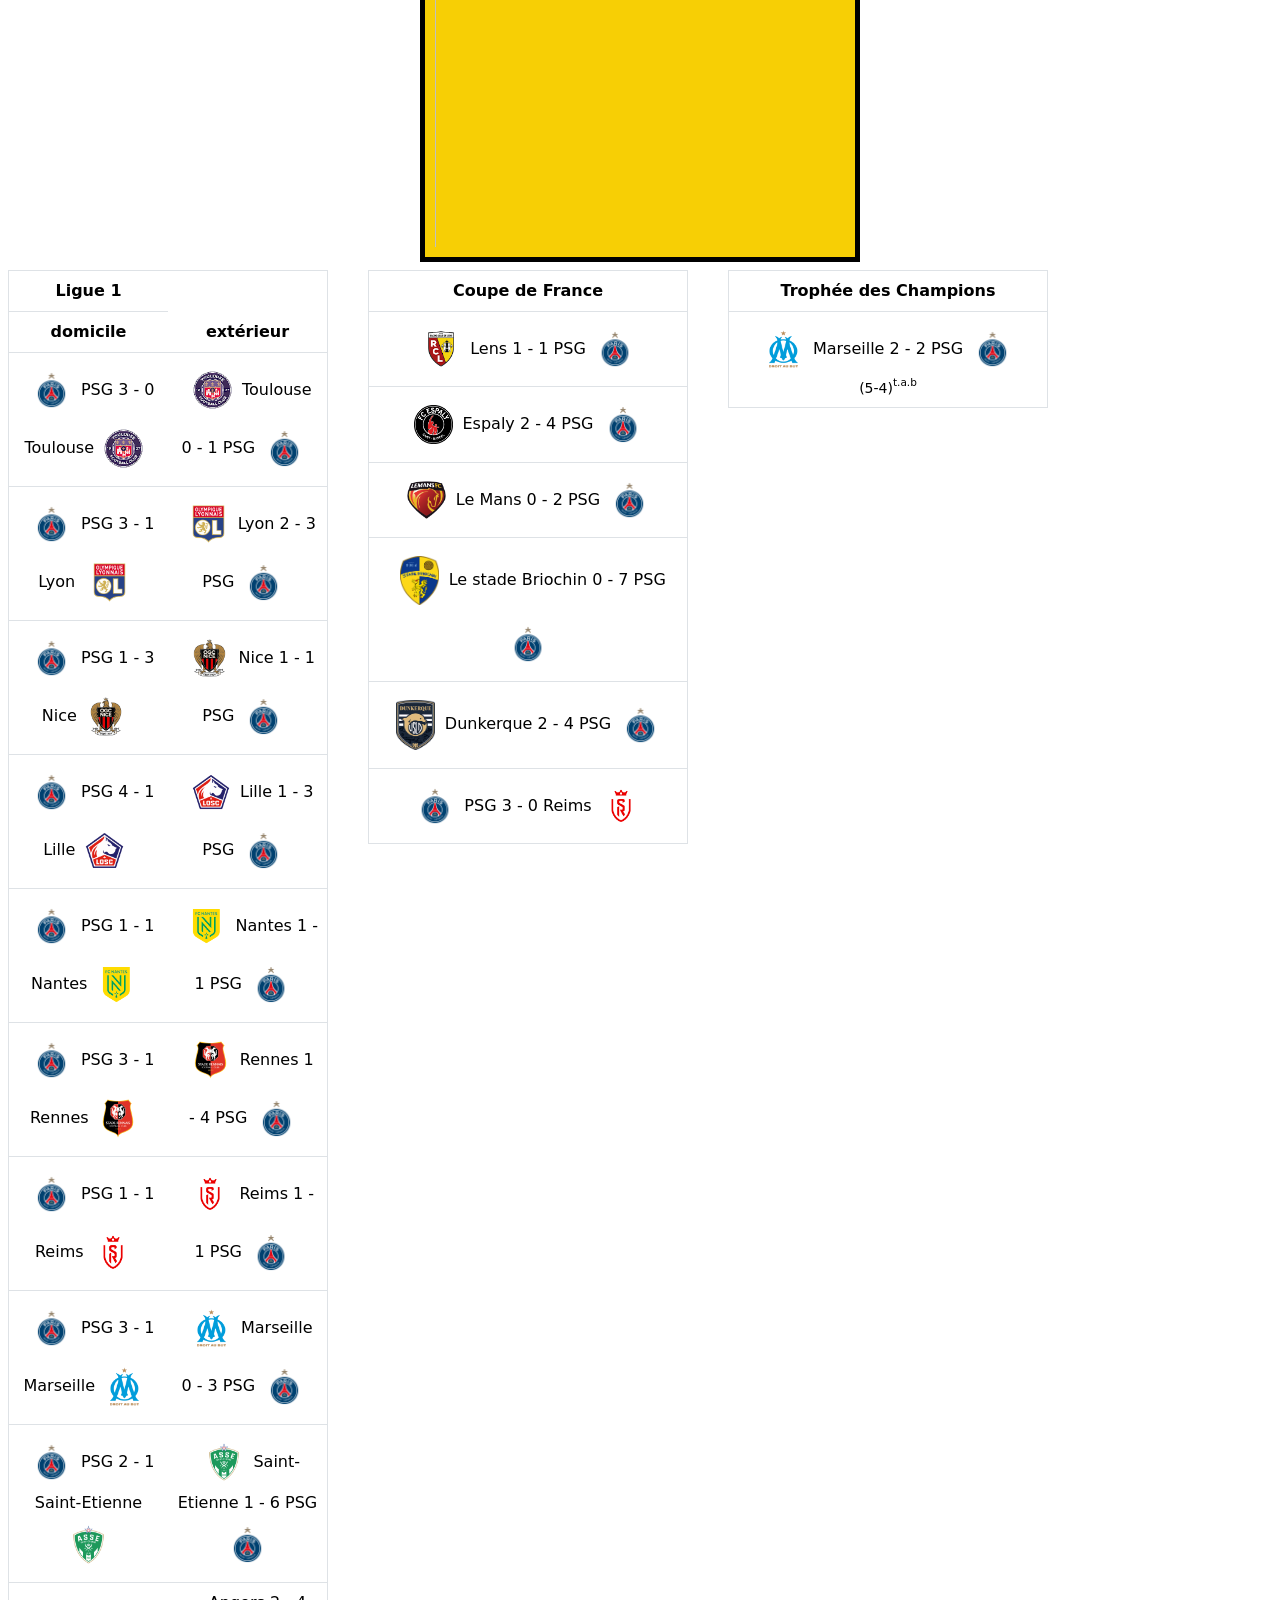
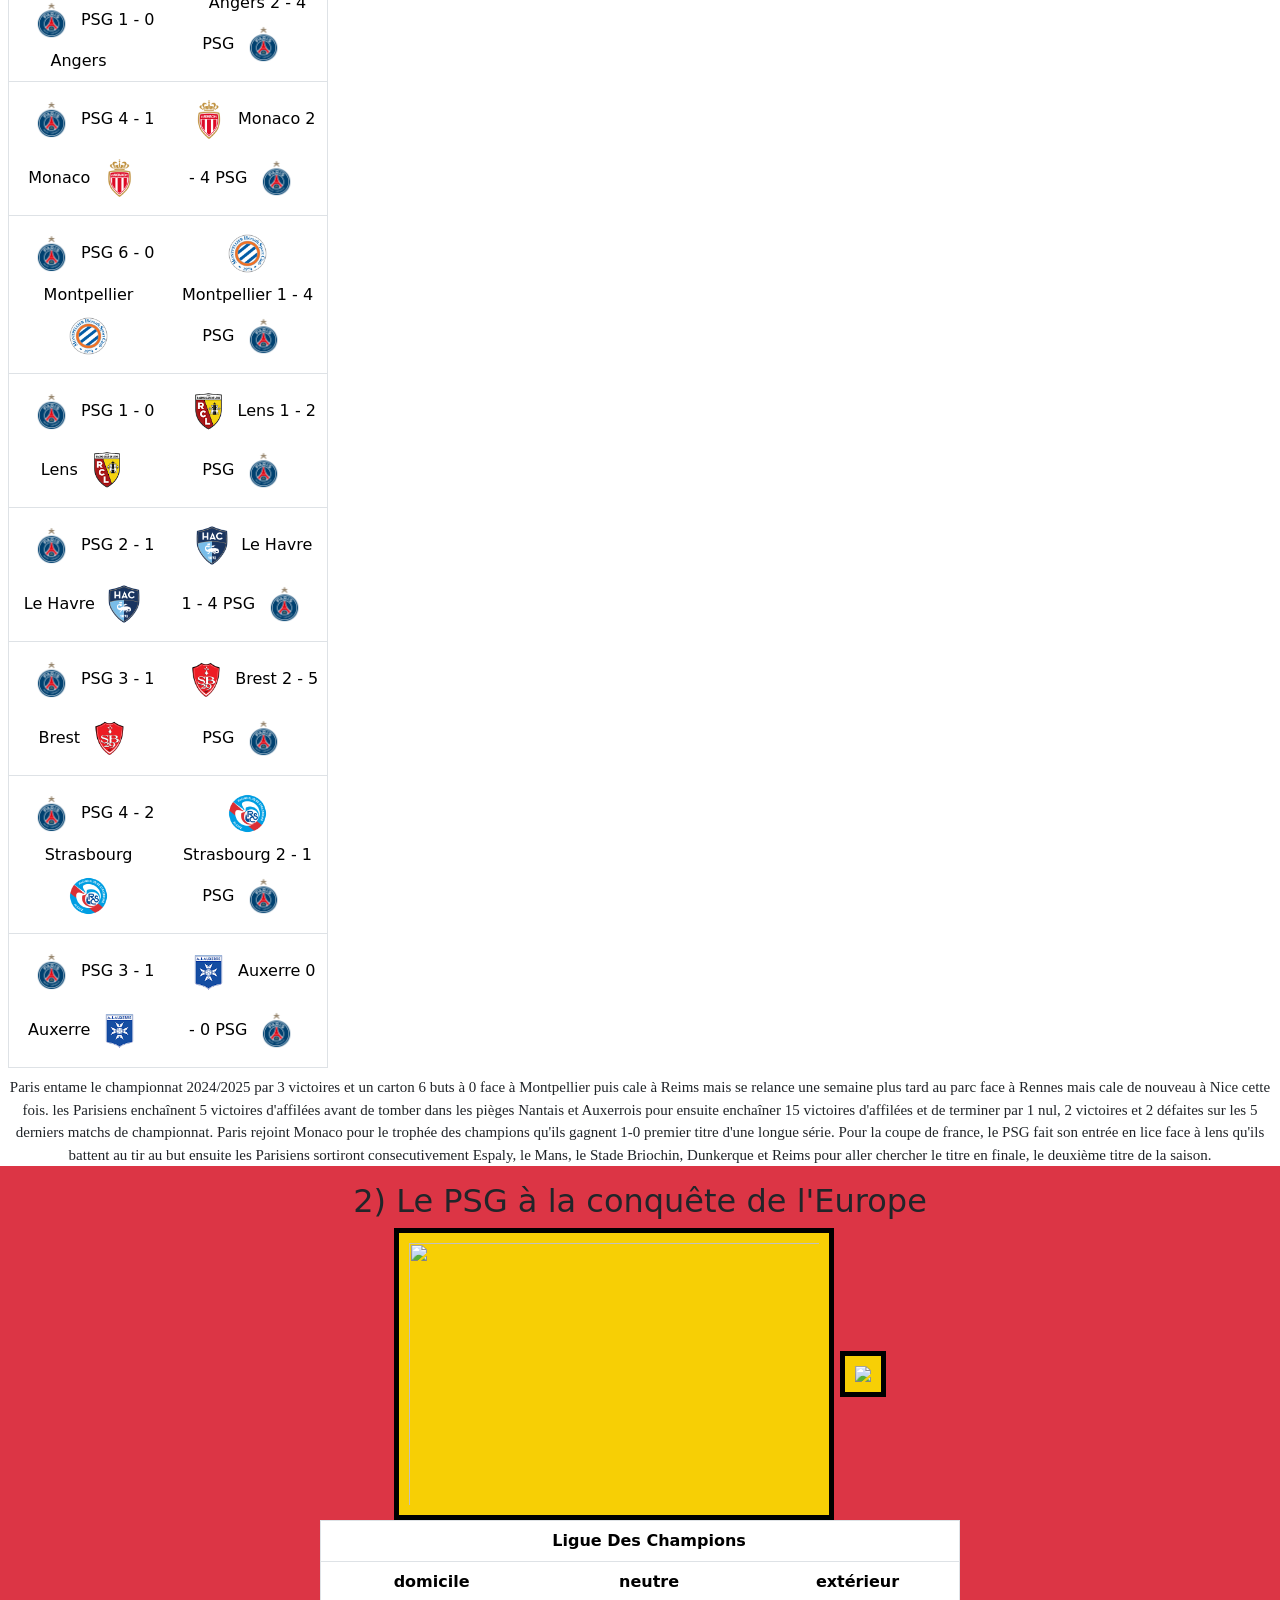
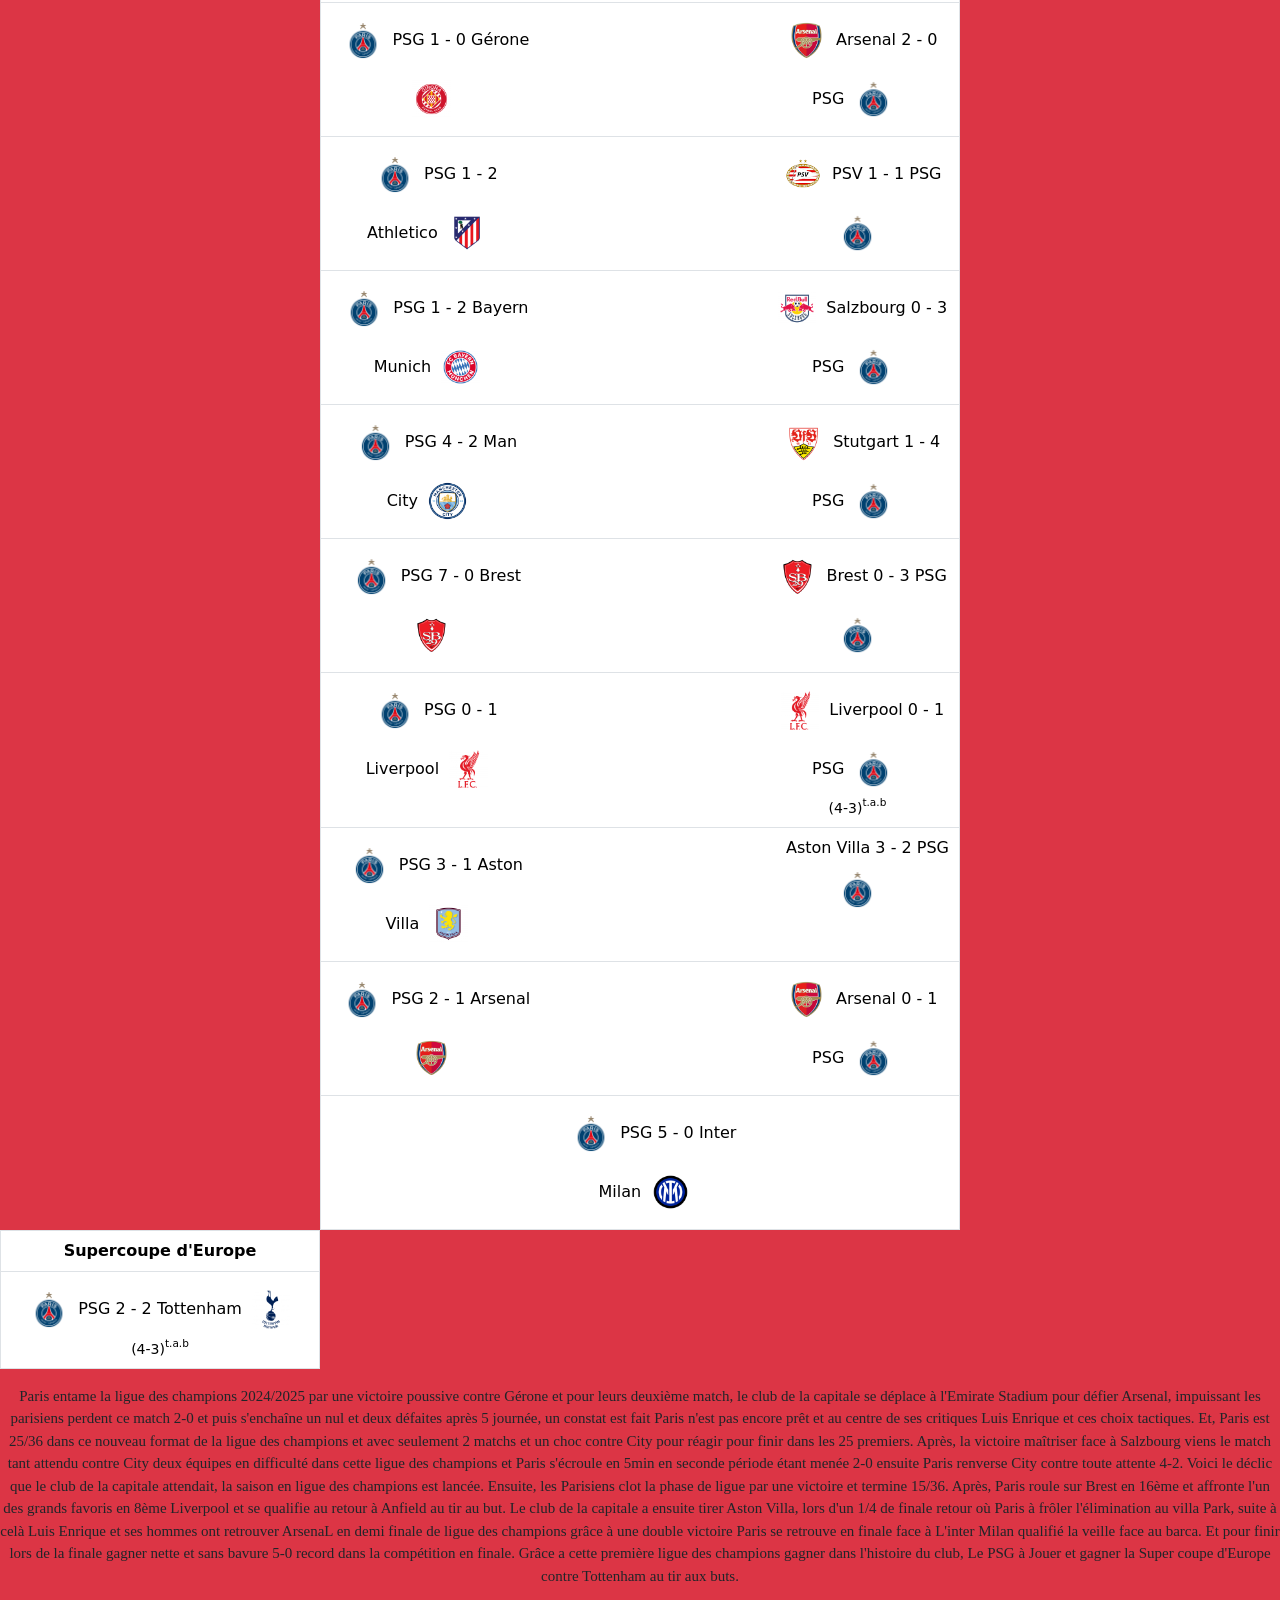
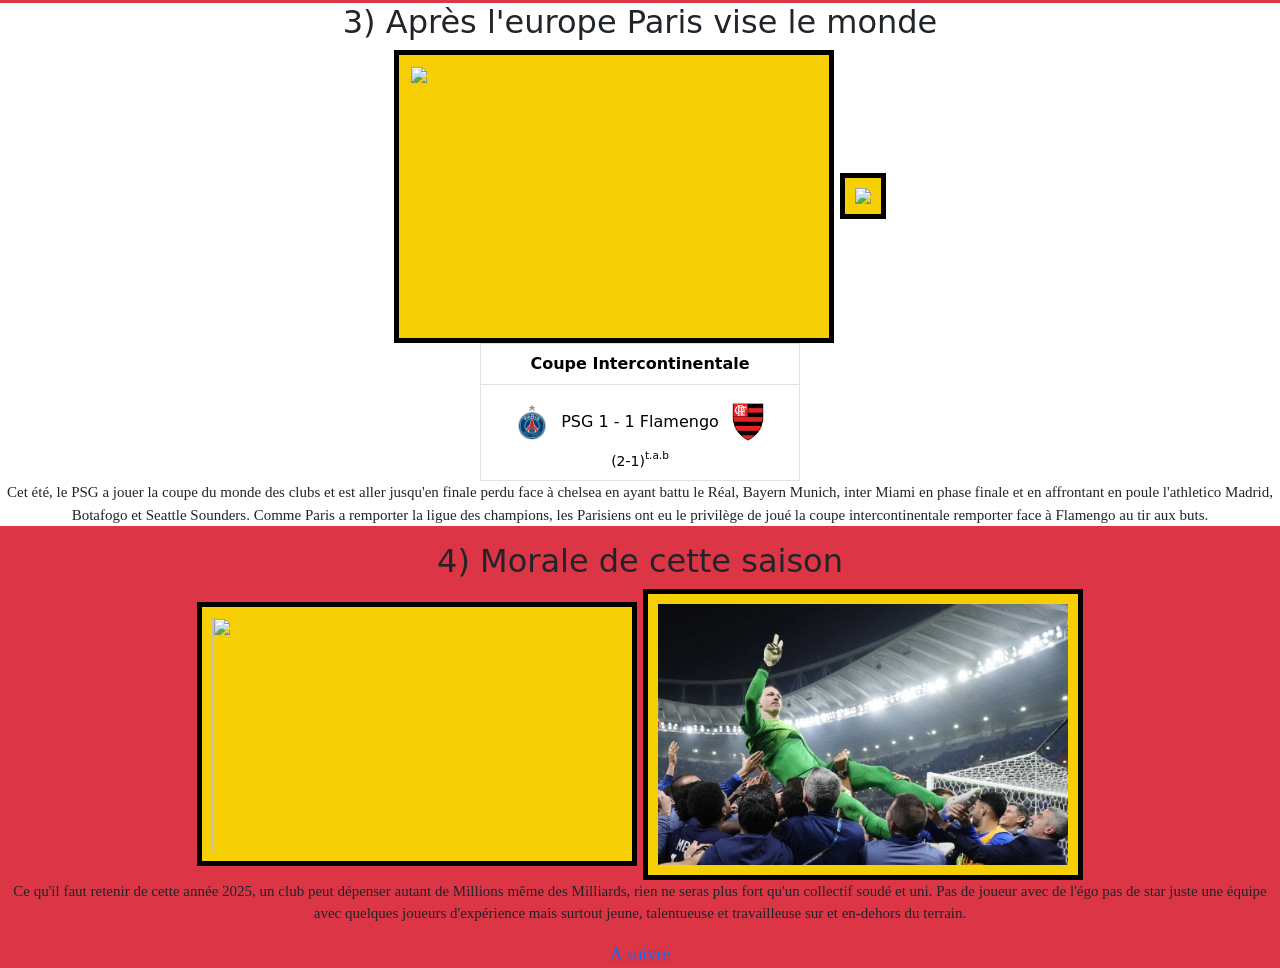
==== commit 0d0fd533: "solide" ====
--- a/index.html
+++ b/index.html
@@ -68,88 +68,88 @@
           </thead>
           <tbody>
             <tr>
-              <td><img src="" alt="" class="logo">PSG 3 - 0 Toulouse<img src="" alt="" class="logo"></td>
-              <td><img src="" alt="" class="logo">Toulouse 0 - 1 PSG<img src="" alt="" class="logo"></td>
-            </tr>
-
-            <tr>
-              <td><img src="" alt="" class="logo">PSG 3 - 1 Lyon<img src="" alt="" class="logo"></td>
-              <td><img src="" alt="" class="logo">Lyon 2 - 3 PSG<img src="" alt="" class="logo"></td>
-            </tr>
-
-            <tr>
-              <td><img src="" alt="" class="logo">PSG 1 - 3 Nice<img src="" alt="" class="logo"></td>
-              <td><img src="" alt="" class="logo">Nice 1 - 1 PSG<img src="" alt="" class="logo"></td>
-            </tr>
-
-            <tr>
-              <td><img src="" alt="" class="logo">PSG 4 - 1 Lille<img src="" alt="" class="logo"></td>
-              <td><img src="" alt="" class="logo">Lille 1 - 3 PSG<img src="" alt="" class="logo"></td>
+              <td><img src="/assets/img/paris-saint-germain-psg-2025.png" class="logo">PSG 3 - 0 Toulouse<img src="assets/img/toulouse.png" class="logo"></td>
+              <td><img src="assets/img/toulouse.png" class="logo">Toulouse 0 - 1 PSG<img src="/assets/img/paris-saint-germain-psg-2025.png" class="logo"></td>
+            </tr>
+
+            <tr>
+              <td><img src="/assets/img/paris-saint-germain-psg-2025.png" class="logo">PSG 3 - 1 Lyon <img src="assets/img/Lyon.png" class="logo"></td>
+              <td><img src="assets/img/Lyon.png" class="logo">Lyon 2 - 3 PSG<img src="/assets/img/paris-saint-germain-psg-2025.png" class="logo"></td>
+            </tr>
+
+            <tr>
+              <td><img src="/assets/img/paris-saint-germain-psg-2025.png" class="logo">PSG 1 - 3 Nice<img src="assets/img/nice.png" class="logo"></td>
+              <td><img src="assets/img/nice.png" class="logo">Nice 1 - 1 PSG<img src="/assets/img/paris-saint-germain-psg-2025.png" class="logo"></td>
+            </tr>
+
+            <tr>
+              <td><img src="/assets/img/paris-saint-germain-psg-2025.png" class="logo">PSG 4 - 1 Lille<img src="assets/img/lille.png" class="logo"></td>
+              <td><img src="assets/img/lille.png" class="logo">Lille 1 - 3 PSG<img src="/assets/img/paris-saint-germain-psg-2025.png" class="logo"></td>
             </tr>
 
             <tr>     
-            <td><img src="" alt="" class="logo">PSG 1 - 1 Nantes<img src="" alt="" class="logo"></td>
-            <td><img src="" alt="" class="logo">Nantes 1 - 1 PSG<img src="" alt="" class="logo"></td>
-            </tr>
-
-            <tr>
-              <td><img src="" alt="" class="logo">PSG 3 - 1 Rennes<img src="" alt="" class="logo"></td>
-              <td><img src="" alt="" class="logo">Rennes 1 - 4 PSG<img src="" alt="" class="logo"></td>
-            </tr>
-
-            <tr>
-              <td><img src="" alt="" class="logo">PSG 1 - 1 Reims<img src="" alt="" class="logo"></td>
-              <td><img src="" alt="" class="logo">Reims 1 - 1 PSG<img src="" alt="" class="logo"></td>
-            </tr>
-
-            <tr>
-              <td><img src="" alt="" class="logo">PSG 3 - 1 Marseille<img src="" alt="" class="logo"></td>
-              <td><img src="" alt="" class="logo">Marseille 0 - 3 PSG<img src="" alt="" class="logo"></td>
-            </tr>
-
-            <tr>
-              <td><img src="" alt="" class="logo">PSG 2 - 1 Saint-Etienne<img src="" alt="" class="logo"></td>
-              <td><img src="" alt="" class="logo">Saint-Etienne 1 - 6 PSG<img src="" alt="" class="logo"></td>
-            </tr>
-
-            <tr>
-              <td><img src="" alt="" class="logo">PSG 1 - 0 Angers<img src="" alt="" class="logo"></td>
-              <td><img src="" alt="" class="logo">Angers 2 - 4 PSG<img src="" alt="" class="logo"></td>
-            </tr>
-
-            <tr>
-              <td><img src="" alt="" class="logo">PSG 4 - 1 Monaco<img src="" alt="" class="logo"></td>
-              <td><img src="" alt="" class="logo">Monaco 2 - 4 PSG<img src="" alt="" class="logo"></td>
-            </tr>
-
-            <tr>
-              <td><img src="" alt="" class="logo">PSG 6 - 0 Montpellier<img src="" alt="" class="logo"></td>
-              <td><img src="" alt="" class="logo">Montpellier 1 - 4 PSG<img src="" alt="" class="logo"></td>
-            </tr>
-
-            <tr>
-              <td><img src="" alt="" class="logo">PSG 1 - 0 Lens<img src="" alt="" class="logo"></td>
-              <td><img src="" alt="" class="logo">Lens 1 - 2 PSG<img src="" alt="" class="logo"></td>
-            </tr>
-
-            <tr>
-              <td><img src="" alt="" class="logo">PSG 2 - 1 Le Havre<img src="" alt="" class="logo"></td>
-              <td><img src="" alt="" class="logo">Le Havre 1 - 4 PSG<img src="" alt="" class="logo"></td>
-            </tr>
-
-            <tr>
-              <td><img src="" alt="" class="logo">PSG 3 - 1 Brest<img src="" alt="" class="logo"></td>
-              <td><img src="" alt="" class="logo">Brest 2 - 5 PSG<img src="" alt="" class="logo"></td>
-            </tr>
-
-            <tr>
-              <td><img src="" alt="" class="logo">PSG 4 - 2 Strasbourg<img src="" alt="" class="logo"></td>
-              <td><img src="" alt="" class="logo">Strasbourg 2 - 1 PSG<img src="" alt="" class="logo"></td>
-            </tr>
-
-            <tr>
-              <td><img src="" alt="" class="logo">PSG 3 - 1 Auxerre<img src="" alt="" class="logo"></td>
-              <td><img src="" alt="" class="logo">Auxerre 0 - 0 PSG<img src="" alt="" class="logo"></td>
+            <td><img src="/assets/img/paris-saint-germain-psg-2025.png" class="logo">PSG 1 - 1 Nantes<img src="assets/img/nantes.png" class="logo"></td>
+            <td><img src="assets/img/nantes.png" class="logo">Nantes 1 - 1 PSG<img src="/assets/img/paris-saint-germain-psg-2025.png" class="logo"></td>
+            </tr>
+
+            <tr>
+              <td><img src="/assets/img/paris-saint-germain-psg-2025.png" class="logo">PSG 3 - 1 Rennes<img src="assets/img/rennes.png" class="logo"></td>
+              <td><img src="assets/img/rennes.png" class="logo">Rennes 1 - 4 PSG<img src="/assets/img/paris-saint-germain-psg-2025.png" class="logo"></td>
+            </tr>
+
+            <tr>
+              <td><img src="/assets/img/paris-saint-germain-psg-2025.png" class="logo">PSG 1 - 1 Reims<img src="assets/img/reims.png" class="logo"></td>
+              <td><img src="assets/img/reims.png" class="logo">Reims 1 - 1 PSG<img src="/assets/img/paris-saint-germain-psg-2025.png" class="logo"></td>
+            </tr>
+
+            <tr>
+              <td><img src="/assets/img/paris-saint-germain-psg-2025.png" class="logo">PSG 3 - 1 Marseille<img src="assets/img/marseille.png" class="logo"></td>
+              <td><img src="assets/img/marseille.png" class="logo">Marseille 0 - 3 PSG<img src="/assets/img/paris-saint-germain-psg-2025.png" class="logo"></td>
+            </tr>
+
+            <tr>
+              <td><img src="/assets/img/paris-saint-germain-psg-2025.png" class="logo">PSG 2 - 1 Saint-Etienne<img src="assets/img/asse.png" class="logo"></td>
+              <td><img src="assets/img/asse.png" class="logo">Saint-Etienne 1 - 6 PSG<img src="/assets/img/paris-saint-germain-psg-2025.png" class="logo"></td>
+            </tr>
+
+            <tr>
+              <td><img src="/assets/img/paris-saint-germain-psg-2025.png" class="logo">PSG 1 - 0 Angers<img src="" alt="" class="logo"></td>
+              <td><img src="" alt="" class="logo">Angers 2 - 4 PSG<img src="/assets/img/paris-saint-germain-psg-2025.png" class="logo"></td>
+            </tr>
+
+            <tr>
+              <td><img src="/assets/img/paris-saint-germain-psg-2025.png" class="logo">PSG 4 - 1 Monaco<img src="assets/img/monaco.png" class="logo"></td>
+              <td><img src="assets/img/monaco.png" class="logo">Monaco 2 - 4 PSG<img src="/assets/img/paris-saint-germain-psg-2025.png" class="logo"></td>
+            </tr>
+
+            <tr>
+              <td><img src="/assets/img/paris-saint-germain-psg-2025.png" class="logo">PSG 6 - 0 Montpellier<img src="assets/img/montpellier.png" class="logo"></td>
+              <td><img src="assets/img/montpellier.png" class="logo">Montpellier 1 - 4 PSG<img src="/assets/img/paris-saint-germain-psg-2025.png" class="logo"></td>
+            </tr>
+
+            <tr>
+              <td><img src="/assets/img/paris-saint-germain-psg-2025.png" class="logo">PSG 1 - 0 Lens<img src="assets/img/lens.png" class="logo"></td>
+              <td><img src="assets/img/lens.png" class="logo">Lens 1 - 2 PSG<img src="/assets/img/paris-saint-germain-psg-2025.png" class="logo"></td>
+            </tr>
+
+            <tr>
+              <td><img src="/assets/img/paris-saint-germain-psg-2025.png" class="logo">PSG 2 - 1 Le Havre<img src="assets/img/le-havre.png" class="logo"></td>
+              <td><img src="assets/img/le-havre.png" class="logo">Le Havre 1 - 4 PSG<img src="/assets/img/paris-saint-germain-psg-2025.png" class="logo"></td>
+            </tr>
+
+            <tr>
+              <td><img src="/assets/img/paris-saint-germain-psg-2025.png" class="logo">PSG 3 - 1 Brest<img src="assets/img/brest.png" class="logo"></td>
+              <td><img src="assets/img/brest.png" class="logo">Brest 2 - 5 PSG<img src="/assets/img/paris-saint-germain-psg-2025.png" class="logo"></td>
+            </tr>
+
+            <tr>
+              <td><img src="/assets/img/paris-saint-germain-psg-2025.png" class="logo">PSG 4 - 2 Strasbourg<img src="assets/img/strasbourg.png" alt="" class="logo"></td>
+              <td><img src="assets/img/strasbourg.png" class="logo">Strasbourg 2 - 1 PSG<img src="/assets/img/paris-saint-germain-psg-2025.png" class="logo"></td>
+            </tr>
+
+            <tr>
+              <td><img src="/assets/img/paris-saint-germain-psg-2025.png" class="logo">PSG 3 - 1 Auxerre<img src="assets/img/auxerre.png"        class="logo"></td>
+              <td><img src="assets/img/auxerre.png" class="logo">Auxerre 0 - 0 PSG<img src="/assets/img/paris-saint-germain-psg-2025.png" class="logo"></td>
             </tr>
           </tbody>
         </table>
@@ -162,29 +162,29 @@
           </thead>
           <tbody>
             <tr>
-              <td><img src="" alt="" class="logo">Lens 1 - 1 PSG<img src="" alt="" class="logo">
+              <td><img src="/assets/img/lens.png" class="logo">Lens 1 - 1 PSG<img src="/assets/img/paris-saint-germain-psg-2025.png" class="logo">
                 <small></small>
               </td>
             </tr>
 
             <tr>
-            <td><img src="" alt="" class="logo">Espaly 2 - 4 PSG<img src="" alt="" class="logo"></td>
-            </tr>
-
-            <tr>
-              <td><img src="" alt="" class="logo">Le Mans 0 - 2 PSG<img src="" alt="" class="logo"></td>
-            </tr>
-
-            <tr>
-            <td><img src="" alt="" class="logo">Le stade Briochin 0 - 7 PSG<img src="" alt="" class="logo"></td>
-            </tr>
-
-            <tr>
-            <td><img src="" alt="" class="logo">Dunkerque 2 - 4 PSG<img src="" alt="" class="logo"></td>
-            </tr>
-
-            <tr>
-            <td><img src="" alt="" class="logo">PSG 3 - 0 Reims<img src="" alt="" class="logo"></td>
+            <td><img src="/assets/img/ESPALY.png" alt="" class="logo">Espaly 2 - 4 PSG<img src="/assets/img/paris-saint-germain-psg-2025.png" class="logo"></td>
+            </tr>
+
+            <tr>
+              <td><img src="/assets/img/le-mans.png" class="logo">Le Mans 0 - 2 PSG<img src="/assets/img/paris-saint-germain-psg-2025.png" class="logo"></td>
+            </tr>
+
+            <tr>
+            <td><img src="/assets/img/blason.png" class="logo">Le stade Briochin 0 - 7 PSG<img src="/assets/img/paris-saint-germain-psg-2025.png" class="logo"></td>
+            </tr>
+
+            <tr>
+            <td><img src="/assets/img/dunkerque.png" class="logo">Dunkerque 2 - 4 PSG<img src="/assets/img/paris-saint-germain-psg-2025.png" class="logo"></td>
+            </tr>
+
+            <tr>
+            <td><img src="/assets/img/paris-saint-germain-psg-2025.png" class="logo">PSG 3 - 0 Reims<img src="/assets/img/reims.png" class="logo"></td>
           </tr>
           </tbody>
        </table>
@@ -197,7 +197,7 @@
           </thead>
           <tbody>
             <tr>
-              <td><img src="" alt="" class="logo">Marseille 2 - 2 PSG<img src="" alt="" class="logo">
+              <td><img src="/assets/img/marseille.png" class="logo">Marseille 2 - 2 PSG<img src="/assets/img/paris-saint-germain-psg-2025.png" class="logo">
                 <small>(5-4)<sup>t.a.b</sup></small>
               </td>
             </tr>
@@ -226,58 +226,58 @@
           </thead>
           <tbody>
             <tr>
-              <td><img src="" alt="" class="logo">PSG 1 - 0 Gérone<img src="" alt="" class="logo"></td>
-              <td></td>
-              <td><img src="" alt="" class="logo">Arsenal 2 - 0 PSG<img src="" alt="" class="logo"></td>
-            </tr>
-
-            <tr>
-              <td><img src="" alt="" class="logo">PSG 1 - 2 Athletico<<img src="" alt="" class="logo">/td>
-              <td></td>
-              <td><img src="" alt="" class="logo">PSV 1 - 1 PSG<img src="" alt="" class="logo"></td>
-            </tr>
-
-            <tr>
-              <td><img src="" alt="" class="logo">PSG 1 - 2 Bayern Munich<img src="" alt="" class="logo"></td>
-              <td></td>
-              <td><img src="" alt="" class="logo">Salzbourg 0 - 3 PSG<img src="" alt="" class="logo"></td>
-            </tr>
-
-            <tr>
-              <td><img src="" alt="" class="logo">PSG 4 - 2 Man City<img src="" alt="" class="logo"></td>
-              <td></td>
-              <td><img src="" alt="" class="logo">Stutgart 1 - 4 PSG<img src="" alt="" class="logo"></td>
+              <td><img src="/assets/img/paris-saint-germain-psg-2025.png" class="logo">PSG 1 - 0 Gérone<img src="/assets/img/gérone.png" class="logo"></td>
+              <td></td>
+              <td><img src="/assets/img/arsenal.png" class="logo">Arsenal 2 - 0 PSG<img src="/assets/img/paris-saint-germain-psg-2025.png" class="logo"></td>
+            </tr>
+
+            <tr>
+              <td><img src="/assets/img/paris-saint-germain-psg-2025.png" class="logo">PSG 1 - 2 Athletico<img src="/assets/img/atletico-madrid.png" class="logo"></td>
+              <td></td>
+              <td><img src="/assets/img/psv.png" class="logo">PSV 1 - 1 PSG<img src="/assets/img/paris-saint-germain-psg-2025.png" class="logo"></td>
+            </tr>
+
+            <tr>
+              <td><img src="/assets/img/paris-saint-germain-psg-2025.png" class="logo">PSG 1 - 2 Bayern Munich<img src="/assets/img/bayern-munich.png" class="logo"></td>
+              <td></td>
+              <td><img src="/assets/img/rb salzbourg.png" class="logo">Salzbourg 0 - 3 PSG<img src="/assets/img/paris-saint-germain-psg-2025.png" class="logo"></td>
+            </tr>
+
+            <tr>
+              <td><img src="/assets/img/paris-saint-germain-psg-2025.png" class="logo">PSG 4 - 2 Man City<img src="/assets/img/city.png" class="logo"></td>
+              <td></td>
+              <td><img src="/assets/img/stuttgart.png" class="logo">Stutgart 1 - 4 PSG<img src="/assets/img/paris-saint-germain-psg-2025.png" class="logo"></td>
             </tr>
 
             <tr>     
-              <td><img src="" alt="" class="logo">PSG 7 - 0 Brest<img src="" alt="" class="logo"></td>
-              <td></td>
-              <td><img src="" alt="" class="logo">Brest 0 - 3 PSG<img src="" alt="" class="logo"></td>
-            </tr>
-
-            <tr>
-              <td><img src="" alt="" class="logo">PSG 0 - 1 Liverpool<img src="" alt="" class="logo"></td>
-              <td></td>
-              <td><img src="" alt="" class="logo">Liverpool 0 - 1 PSG<img src="" alt="" class="logo">
+              <td><img src="/assets/img/paris-saint-germain-psg-2025.png" class="logo">PSG 7 - 0 Brest<img src="/assets/img/brest.png" class="logo"></td>
+              <td></td>
+              <td><img src="/assets/img/brest.png" class="logo">Brest 0 - 3 PSG<img src="/assets/img/paris-saint-germain-psg-2025.png" class="logo"></td>
+            </tr>
+
+            <tr>
+              <td><img src="/assets/img/paris-saint-germain-psg-2025.png" class="logo">PSG 0 - 1 Liverpool<img src="/assets/img/liverpool.png" class="logo"></td>
+              <td></td>
+              <td><img src="/assets/img/liverpool.png" class="logo">Liverpool 0 - 1 PSG<img src="/assets/img/paris-saint-germain-psg-2025.png" class="logo">
                 <small>(4-3)<sup>t.a.b</sup></small>
               </td>
             </tr>
 
             <tr>
-              <td><img src="" alt="" class="logo">PSG 3 - 1 Aston Villa<img src="" alt="" class="logo"></td>
-              <td></td>
-              <td><img src="" alt="" class="logo">Aston Villa 3 - 2 PSG<img src="" alt="" class="logo"></td>
-            </tr>
-
-            <tr>
-              <td><img src="" alt="" class="logo">PSG 2 - 1 Arsenal<img src="" alt="" class="logo"></td>
-              <td></td>
-              <td><img src="" alt="" class="logo">Arsenal 0 - 1 PSG<img src="" alt="" class="logo"></td>
-            </tr>
-
-            <tr>
-              <td></td>
-              <td><img src="" alt="" class="logo">PSG 5 - 0 Inter Milan<img src="" alt="" class="logo"></td>
+              <td><img src="/assets/img/paris-saint-germain-psg-2025.png" class="logo">PSG 3 - 1 Aston Villa<img src="/assets/img/aston-villa.png" class="logo"></td>
+              <td></td>
+              <td><img src="" class="logo">Aston Villa 3 - 2 PSG<img src="/assets/img/paris-saint-germain-psg-2025.png" class="logo"></td>
+            </tr>
+
+            <tr>
+              <td><img src="/assets/img/paris-saint-germain-psg-2025.png" class="logo">PSG 2 - 1 Arsenal<img src="/assets/img/arsenal.png" class="logo"></td>
+              <td></td>
+              <td><img src="/assets/img/arsenal.png" class="logo">Arsenal 0 - 1 PSG<img src="/assets/img/paris-saint-germain-psg-2025.png" class="logo"></td>
+            </tr>
+
+            <tr>
+              <td></td>
+              <td><img src="/assets/img/paris-saint-germain-psg-2025.png" class="logo">PSG 5 - 0 Inter Milan<img src="/assets/img/inter-milan.png" class="logo"></td>
               <td></td>
             </tr>
          </tbody>
@@ -293,7 +293,7 @@
 
           <tbody>
             <tr>
-              <td text-align="center"><img src="" alt="" class="logo">PSG 2 - 2 Tottenham<img src="" alt="" class="logo">
+              <td text-align="center"><img src="/assets/img/paris-saint-germain-psg-2025.png" class="logo">PSG 2 - 2 Tottenham<img src="/assets/img/tottenham.png" alt="" class="logo">
               <small>(4-3)<sup>t.a.b</sup></small>
               </td>
             </tr>
@@ -322,7 +322,7 @@
   
             <tbody>
               <tr>
-                <td><img src="" alt="" class="logo">PSG 1 - 1 Flamengo<img src="" alt="" class="logo">
+                <td><img src="/assets/img/paris-saint-germain-psg-2025.png" class="logo">PSG 1 - 1 Flamengo<img src="/assets/img/flamengo.png" alt="" class="logo">
                   <small>(2-1)<sup>t.a.b</sup></small>
                 </td>
               </tr>
--- a/assets/stylesheet/style.css
+++ b/assets/stylesheet/style.css
@@ -127,5 +127,5 @@
 .logo {
     background-color: white;
     border: none;
-    width: 7vh;
+    width: 6.5vh;
 }
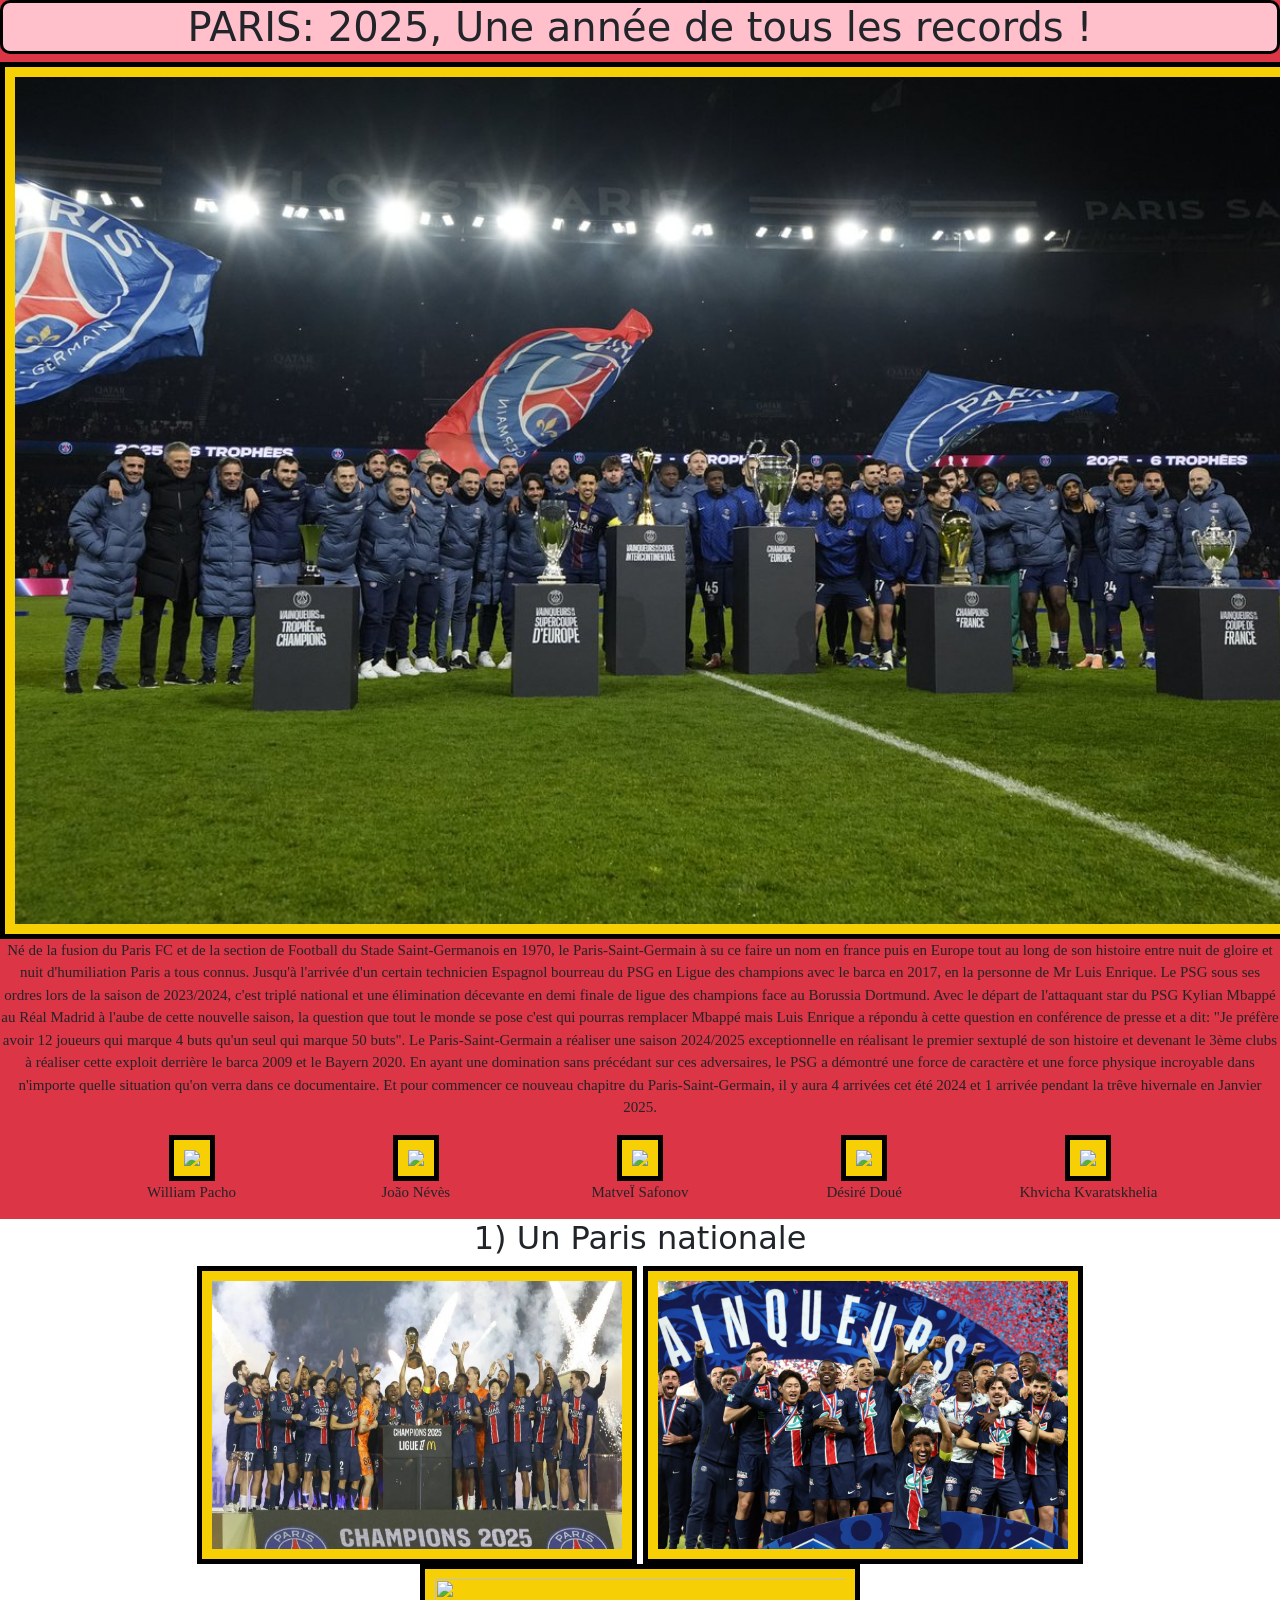
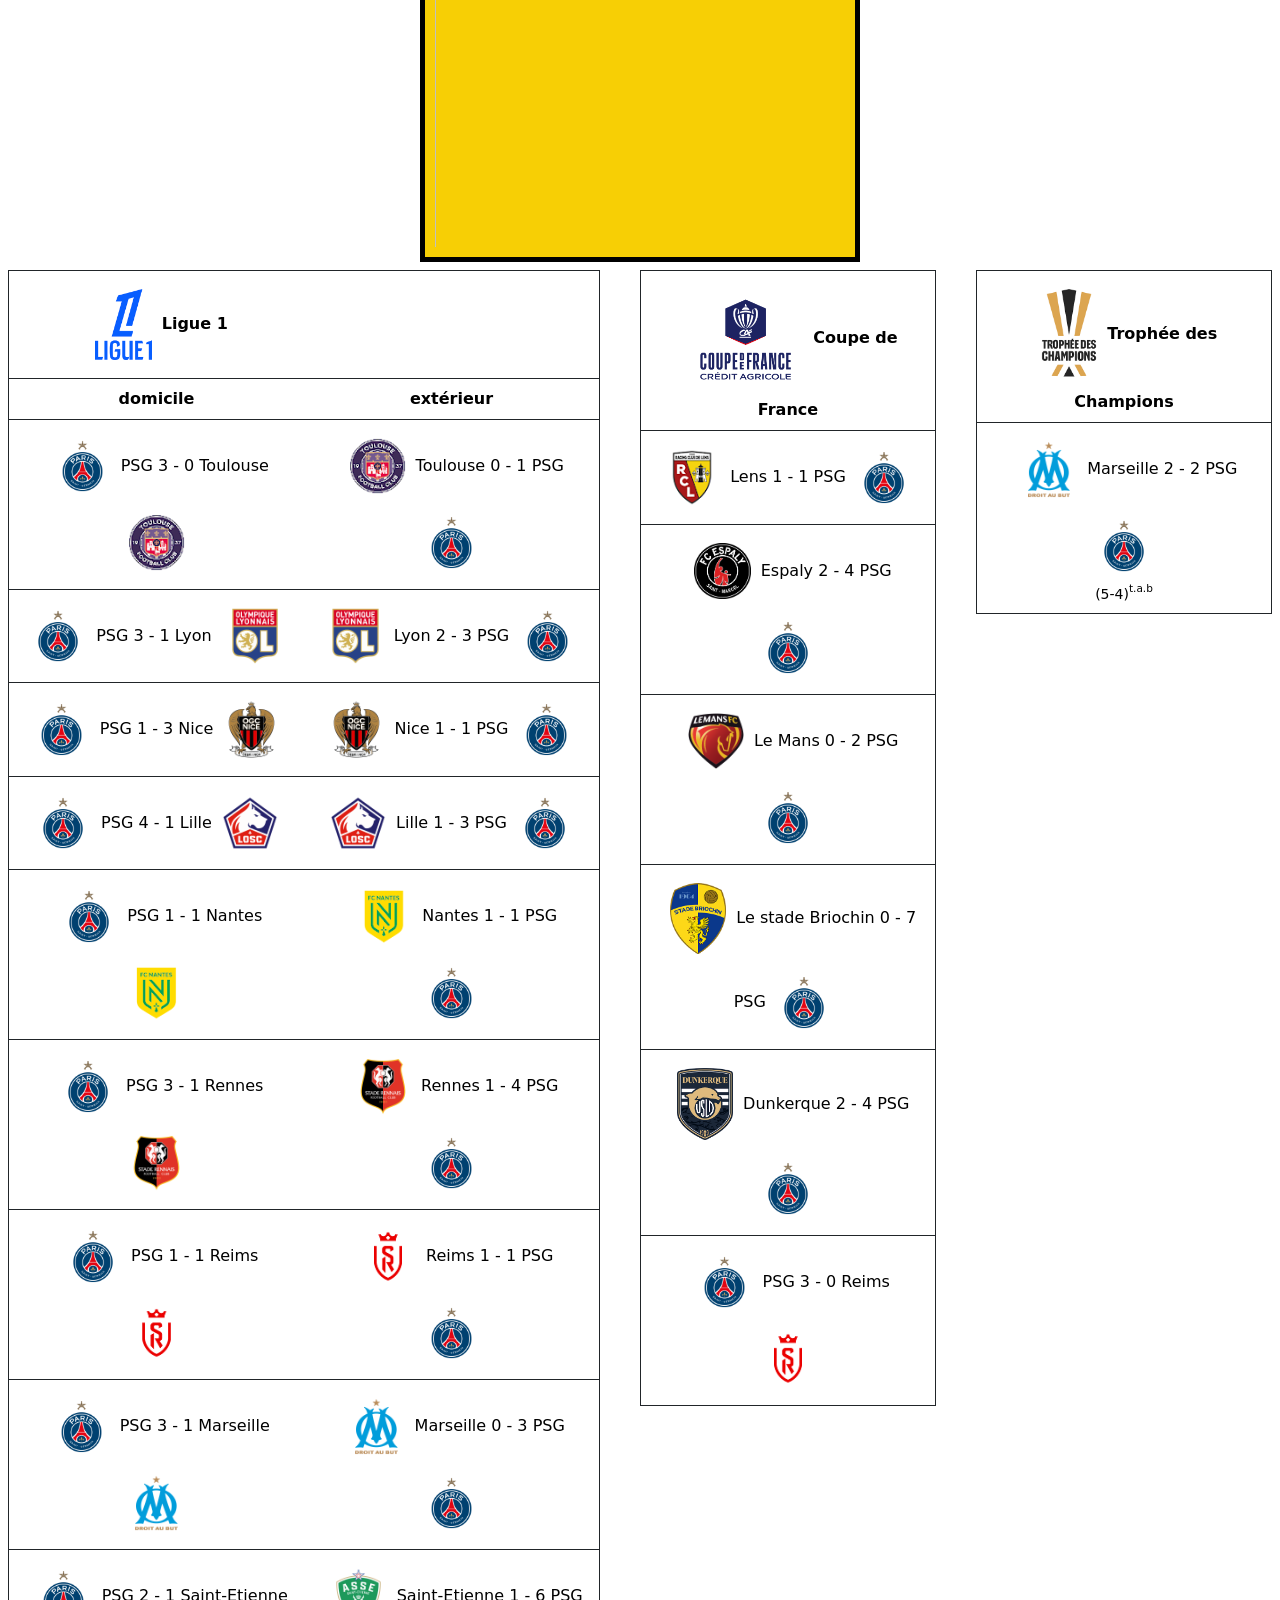
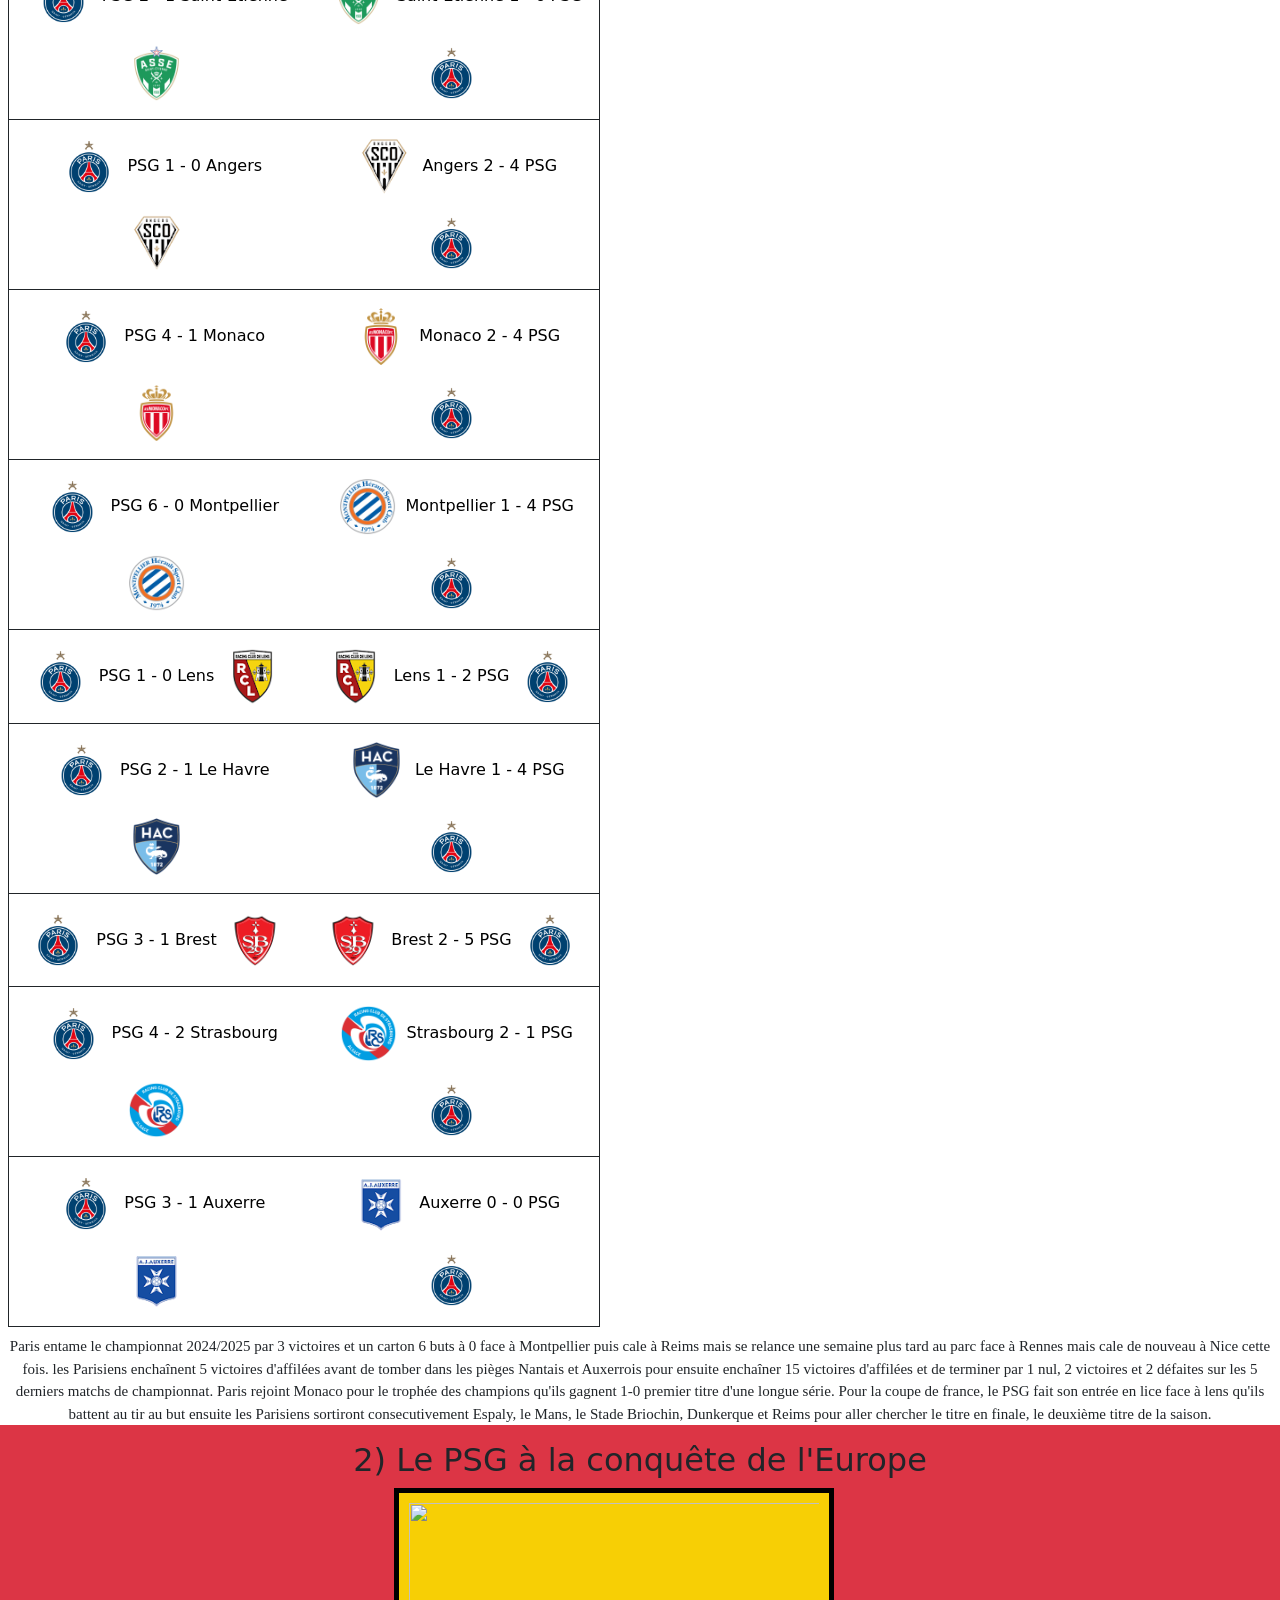
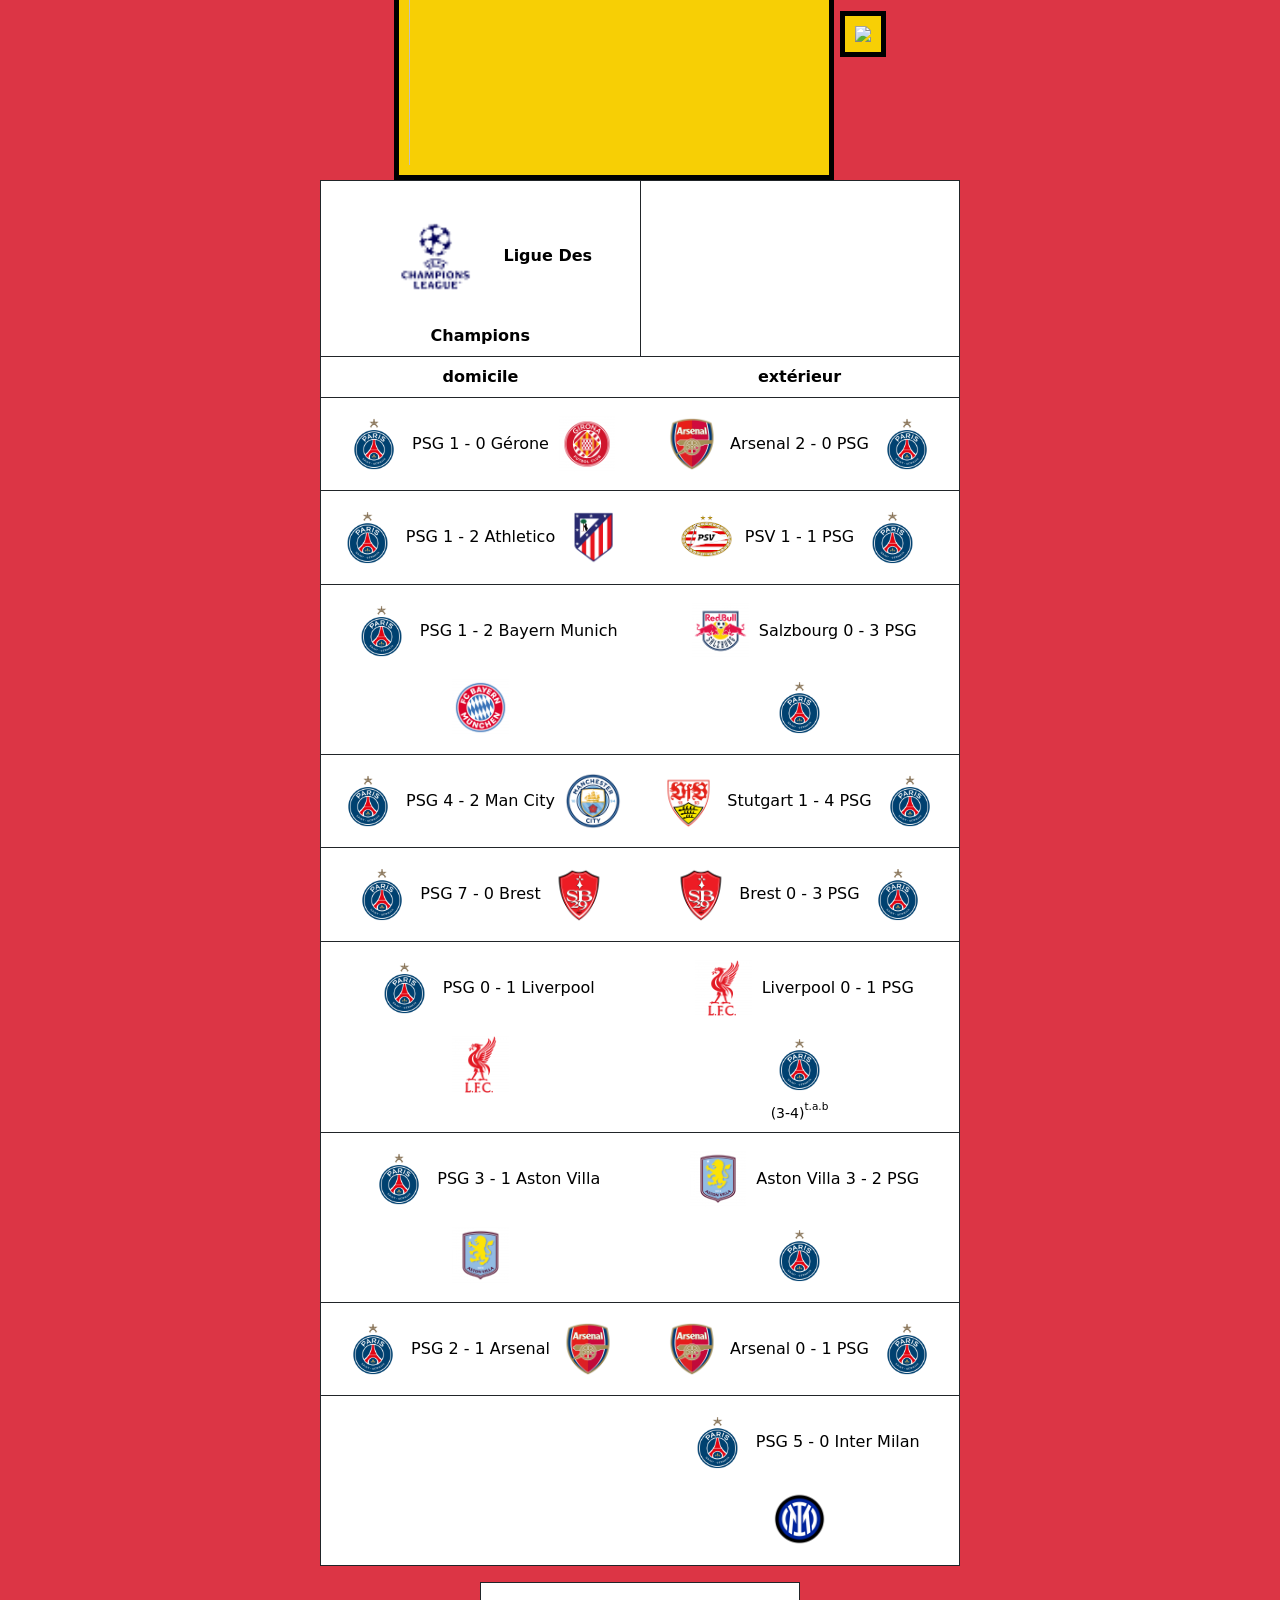
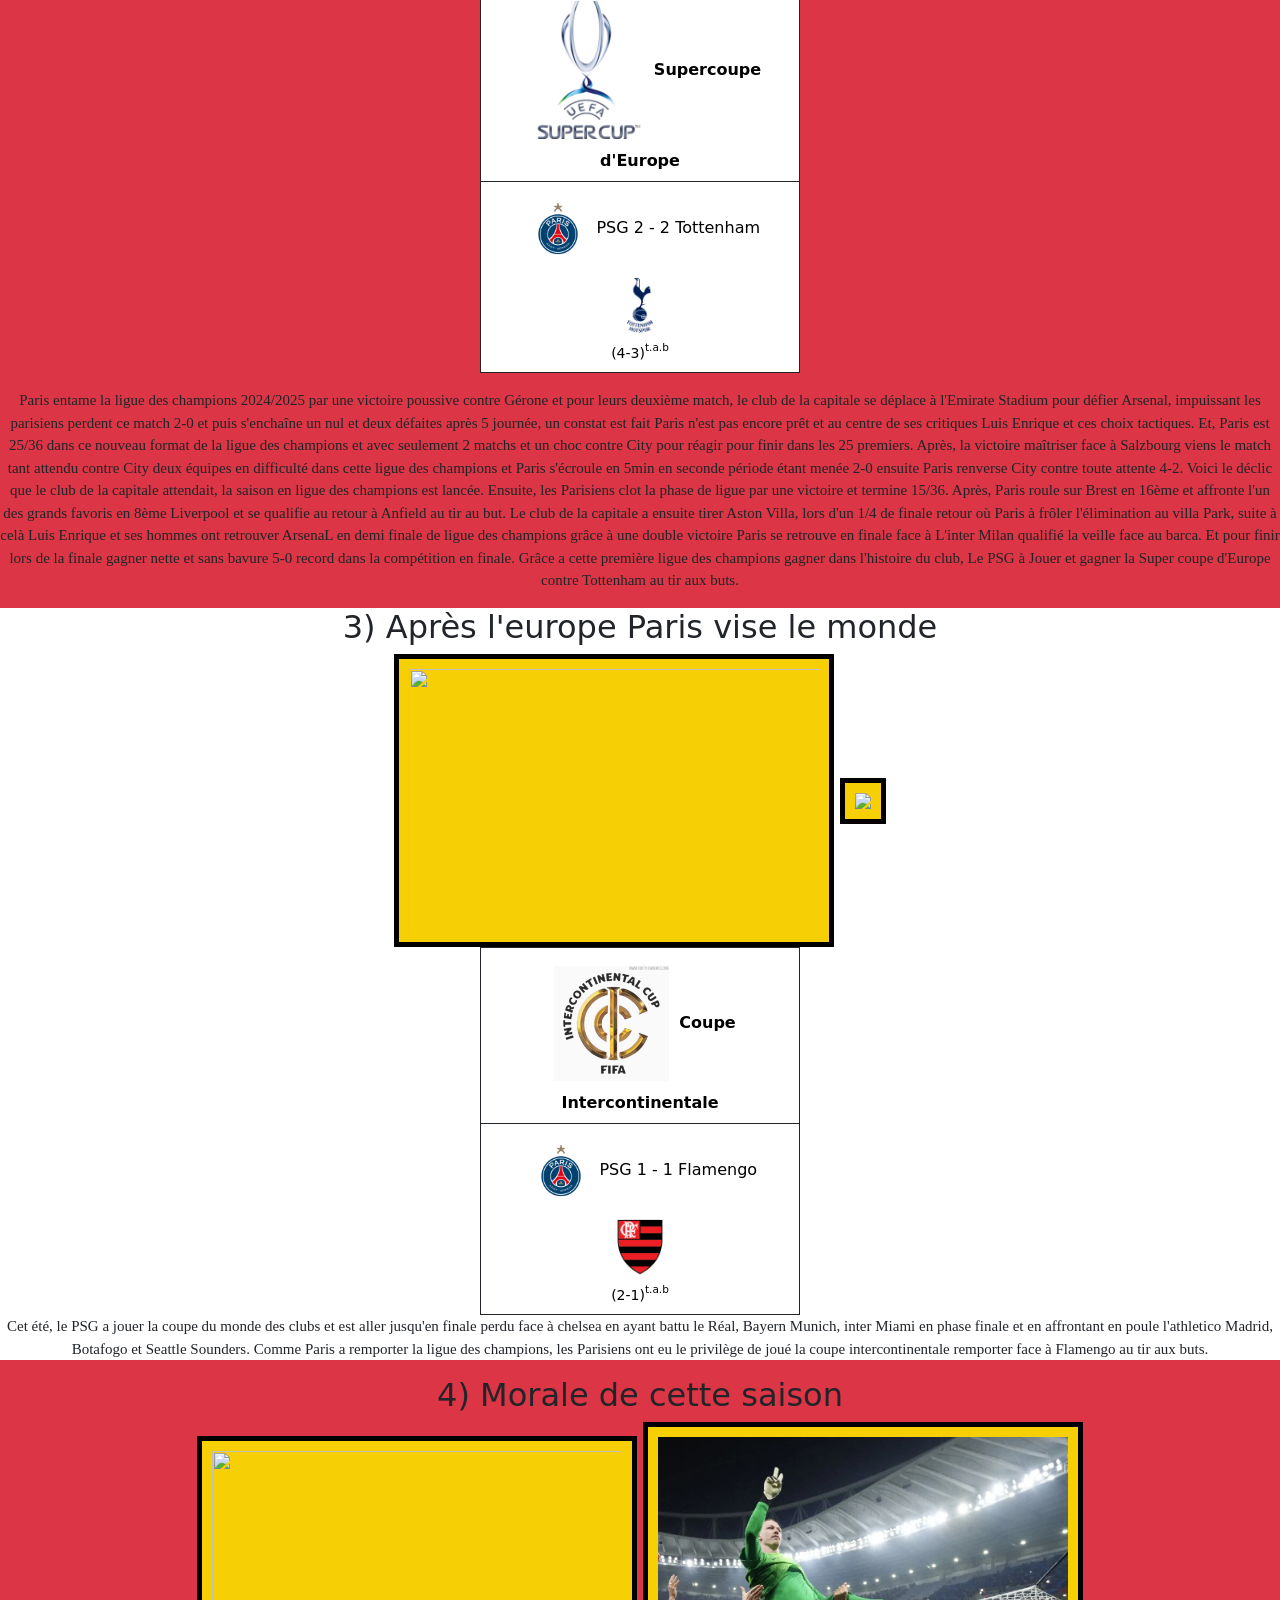
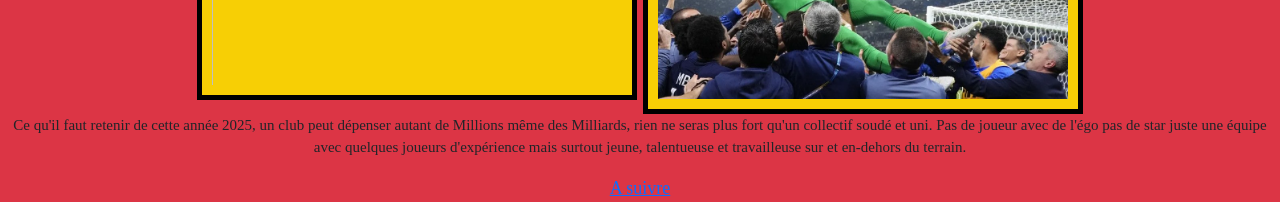
==== commit 76ca5797: "solid" ====
--- a/index.html
+++ b/index.html
@@ -58,9 +58,10 @@
       </div>
 
       <div class=" text-center w-80 d-flex align-content-center gap-4 m-auto ">
-        <table class="table m-2 border w-25 h-25">
-          <thead>
-            <th class="m-auto">Ligue 1</th>
+        <table class="table m-2 border border-dark w-50 h-25">
+          <thead>
+            <th class="m-auto"><img src="assets/img/ligue1.png" class="logo">Ligue 1</th>
+            <th></th>
             <tr>
               <th scope="col">domicile</th>
               <th scope="col">extérieur</th>
@@ -113,8 +114,8 @@
             </tr>
 
             <tr>
-              <td><img src="/assets/img/paris-saint-germain-psg-2025.png" class="logo">PSG 1 - 0 Angers<img src="" alt="" class="logo"></td>
-              <td><img src="" alt="" class="logo">Angers 2 - 4 PSG<img src="/assets/img/paris-saint-germain-psg-2025.png" class="logo"></td>
+              <td><img src="/assets/img/paris-saint-germain-psg-2025.png" class="logo">PSG 1 - 0 Angers<img src="assets/img/angers.png" class="logo"></td>
+              <td><img src="assets/img/angers.png" class="logo">Angers 2 - 4 PSG<img src="/assets/img/paris-saint-germain-psg-2025.png" class="logo"></td>
             </tr>
 
             <tr>
@@ -154,10 +155,10 @@
           </tbody>
         </table>
 
-        <table class="table m-2 border w-25 h-25">
-          <thead>
-            <tr>
-              <th scope="col">Coupe de France</th>
+        <table class="table m-2 border border-dark w-25 h-25">
+          <thead>
+            <tr>
+              <th scope="col"><img src="assets/img/Logo_Coupe_de_France_Football_2025.png" class="trophées">Coupe de France</th>
             </tr>
           </thead>
           <tbody>
@@ -189,10 +190,10 @@
           </tbody>
        </table>
 
-        <table class="table m-2 border w-25 h-25">
-          <thead>
-            <tr>
-              <th scope="col">Trophée des Champions</th>
+        <table class="table m-2 border border-dark w-25 h-25">
+          <thead>
+            <tr>
+              <th scope="col"><img src="assets/img/trophée-des-champions.png" class="logo">Trophée des Champions</th>
             </tr>
           </thead>
           <tbody>
@@ -213,81 +214,70 @@
       <div>
         <img src="https://images.rtl.fr/~c/795v350/rtl/www/1759598-les-joueurs-parisiens-presentent-le-trophee-de-la-ligue-des-champions-au-parc-des-princes.jpg" height="292px">
         <img src="https://urbanactmag.fr/wp-content/uploads/2025/08/PSG_victoire-Supercoupe-UEFA.jpg">
-        <table class="table m-auto w-50 border ">
-          <thead>
+        <table class="table w-50 border border-dark ">
+          <thead>
+            <th class="border border-dark"><img src="assets/img/LDC.png" class="trophées">Ligue Des Champions</th>
             <th></th>
-            <th class="m-auto">Ligue Des Champions</th>
-            <th></th>
             <tr>
               <th scope="col">domicile</th>
-              <th scope="col">neutre</th>
               <th scope="col">extérieur</th>
             </tr>
           </thead>
           <tbody>
             <tr>
               <td><img src="/assets/img/paris-saint-germain-psg-2025.png" class="logo">PSG 1 - 0 Gérone<img src="/assets/img/gérone.png" class="logo"></td>
-              <td></td>
               <td><img src="/assets/img/arsenal.png" class="logo">Arsenal 2 - 0 PSG<img src="/assets/img/paris-saint-germain-psg-2025.png" class="logo"></td>
             </tr>
 
             <tr>
               <td><img src="/assets/img/paris-saint-germain-psg-2025.png" class="logo">PSG 1 - 2 Athletico<img src="/assets/img/atletico-madrid.png" class="logo"></td>
-              <td></td>
               <td><img src="/assets/img/psv.png" class="logo">PSV 1 - 1 PSG<img src="/assets/img/paris-saint-germain-psg-2025.png" class="logo"></td>
             </tr>
 
             <tr>
               <td><img src="/assets/img/paris-saint-germain-psg-2025.png" class="logo">PSG 1 - 2 Bayern Munich<img src="/assets/img/bayern-munich.png" class="logo"></td>
-              <td></td>
               <td><img src="/assets/img/rb salzbourg.png" class="logo">Salzbourg 0 - 3 PSG<img src="/assets/img/paris-saint-germain-psg-2025.png" class="logo"></td>
             </tr>
 
             <tr>
               <td><img src="/assets/img/paris-saint-germain-psg-2025.png" class="logo">PSG 4 - 2 Man City<img src="/assets/img/city.png" class="logo"></td>
-              <td></td>
               <td><img src="/assets/img/stuttgart.png" class="logo">Stutgart 1 - 4 PSG<img src="/assets/img/paris-saint-germain-psg-2025.png" class="logo"></td>
             </tr>
 
             <tr>     
               <td><img src="/assets/img/paris-saint-germain-psg-2025.png" class="logo">PSG 7 - 0 Brest<img src="/assets/img/brest.png" class="logo"></td>
-              <td></td>
               <td><img src="/assets/img/brest.png" class="logo">Brest 0 - 3 PSG<img src="/assets/img/paris-saint-germain-psg-2025.png" class="logo"></td>
             </tr>
 
             <tr>
               <td><img src="/assets/img/paris-saint-germain-psg-2025.png" class="logo">PSG 0 - 1 Liverpool<img src="/assets/img/liverpool.png" class="logo"></td>
-              <td></td>
               <td><img src="/assets/img/liverpool.png" class="logo">Liverpool 0 - 1 PSG<img src="/assets/img/paris-saint-germain-psg-2025.png" class="logo">
-                <small>(4-3)<sup>t.a.b</sup></small>
+                <small>(3-4)<sup>t.a.b</sup></small>
               </td>
             </tr>
 
             <tr>
               <td><img src="/assets/img/paris-saint-germain-psg-2025.png" class="logo">PSG 3 - 1 Aston Villa<img src="/assets/img/aston-villa.png" class="logo"></td>
-              <td></td>
-              <td><img src="" class="logo">Aston Villa 3 - 2 PSG<img src="/assets/img/paris-saint-germain-psg-2025.png" class="logo"></td>
+              <td><img src="assets/img/aston-villa.png" class="logo">Aston Villa 3 - 2 PSG<img src="/assets/img/paris-saint-germain-psg-2025.png" class="logo"></td>
             </tr>
 
             <tr>
               <td><img src="/assets/img/paris-saint-germain-psg-2025.png" class="logo">PSG 2 - 1 Arsenal<img src="/assets/img/arsenal.png" class="logo"></td>
-              <td></td>
               <td><img src="/assets/img/arsenal.png" class="logo">Arsenal 0 - 1 PSG<img src="/assets/img/paris-saint-germain-psg-2025.png" class="logo"></td>
             </tr>
 
             <tr>
               <td></td>
               <td><img src="/assets/img/paris-saint-germain-psg-2025.png" class="logo">PSG 5 - 0 Inter Milan<img src="/assets/img/inter-milan.png" class="logo"></td>
-              <td></td>
             </tr>
          </tbody>
         </table>
          
         
-        <table class="table me-auto w-25 border">
-          <thead>
-            <tr>
-              <th scope="col">Supercoupe d'Europe</th>
+        <table class="table me-auto w-25 border border-dark">
+          <thead>
+            <tr>
+              <th scope="col"><img src="assets/img/250px-UEFA_Super_Cup_2013.png" class="trophées">Supercoupe d'Europe</th>
             </tr>
           </thead>
 
@@ -313,10 +303,10 @@
         <img src="https://cdn-s-www.ledauphine.com/images/DB5F13D0-5E5B-4424-9D62-6D3000A6C6E1/NW_raw/le-psg-affronte-ce-vendredi-botafogo-pour-leur-deuxieme-match-en-coupe-du-monde-des-clubs-photo-sipa-1750255431.jpg">
         <article>
   
-          <table class="table m-auto w-25 border">
+          <table class="table m-auto w-25 border border-dark">
             <thead>
               <tr>
-               <th scope="col">Coupe Intercontinentale</th>
+               <th scope="col"><img src="assets/img/all new intercontnental cup logo (3).jpg" class="trophées">Coupe Intercontinentale</th>
               </tr>
             </thead>
   
--- a/assets/stylesheet/style.css
+++ b/assets/stylesheet/style.css
@@ -117,15 +117,31 @@
     margin-top: 9px;
 }
 
+table{
+    margin: auto;
+width: 100%;
+}
+
+th{
+    width: 50%;
+}
+
 td {
 text-align: center;
-vertical-align: top;
-margin-right: 5px;
+margin-right: 2px;
 margin-left: 5px;
+width: 100px;
 }
 
 .logo {
     background-color: white;
     border: none;
-    width: 6.5vh;
+    width: 8.5vh;
+}
+
+.trophées {
+    background-color: white;
+    border: none;
+    width: 15vh;
+
 }
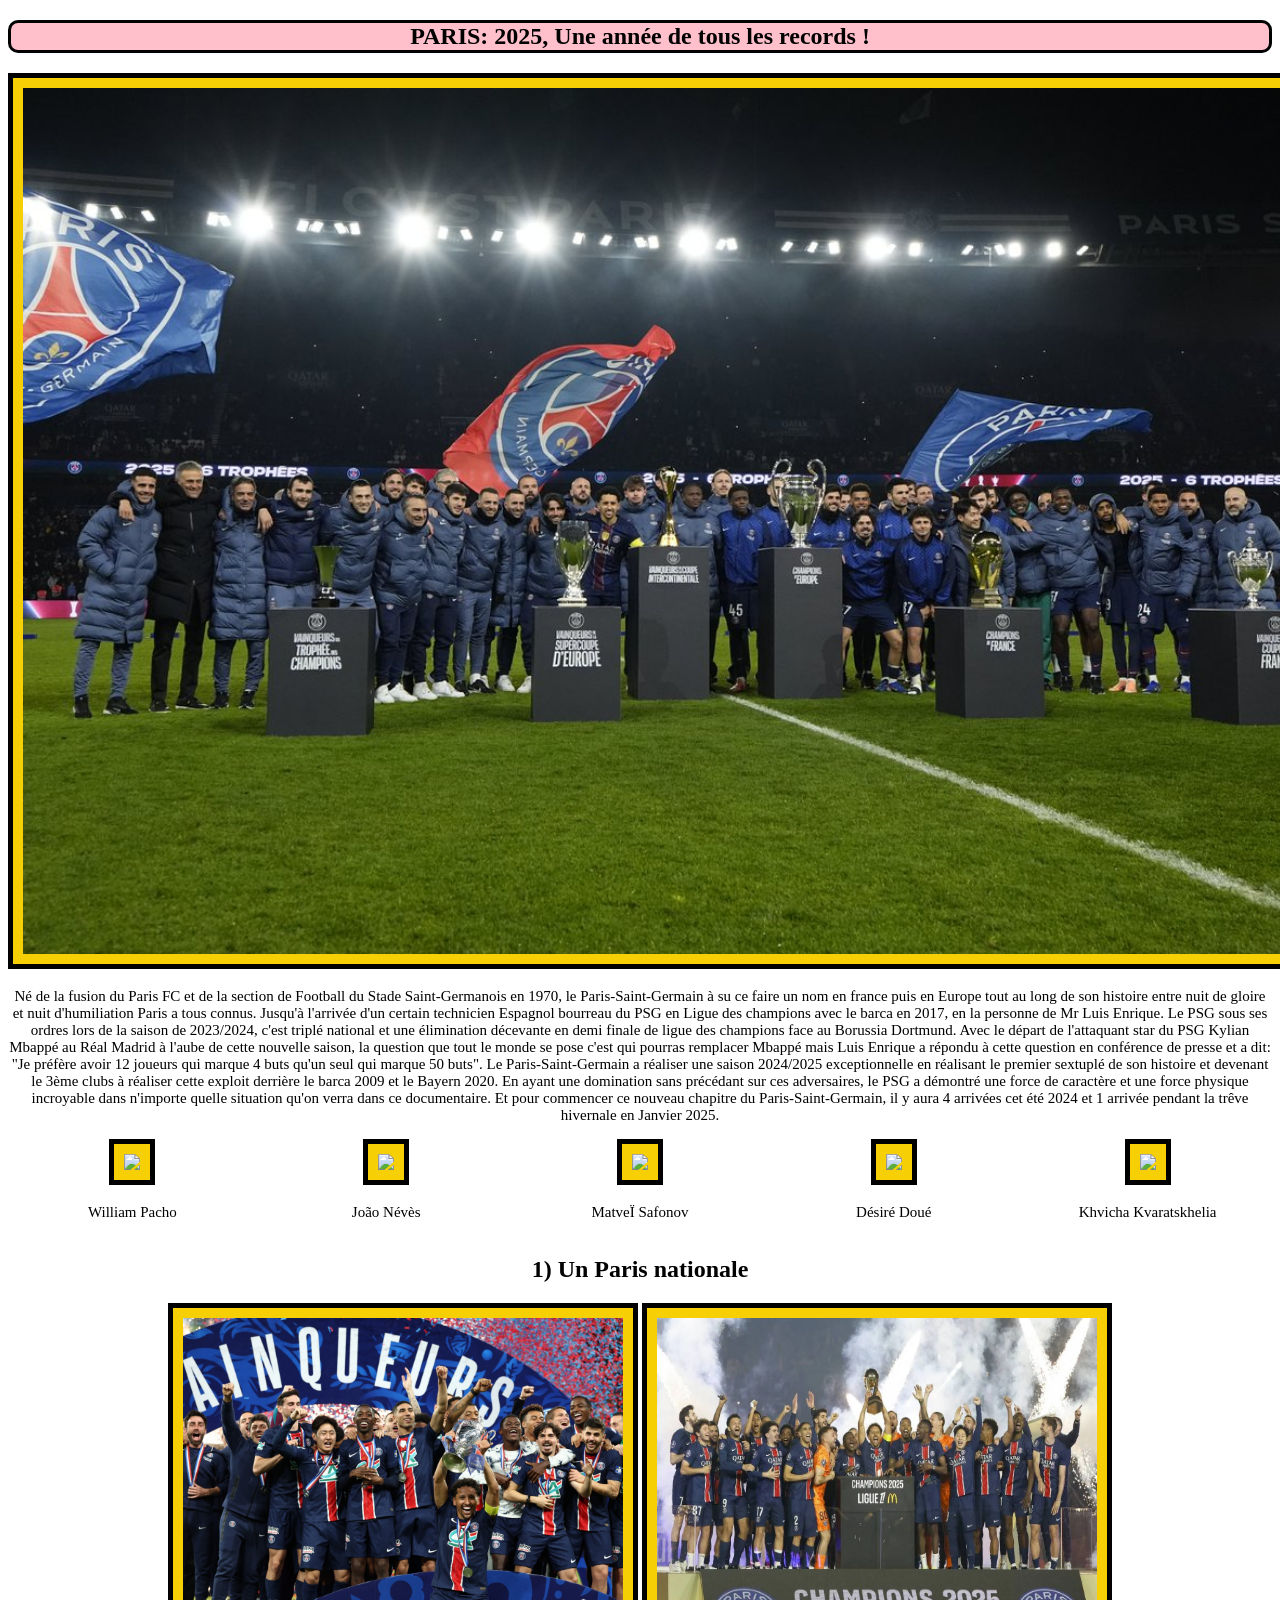
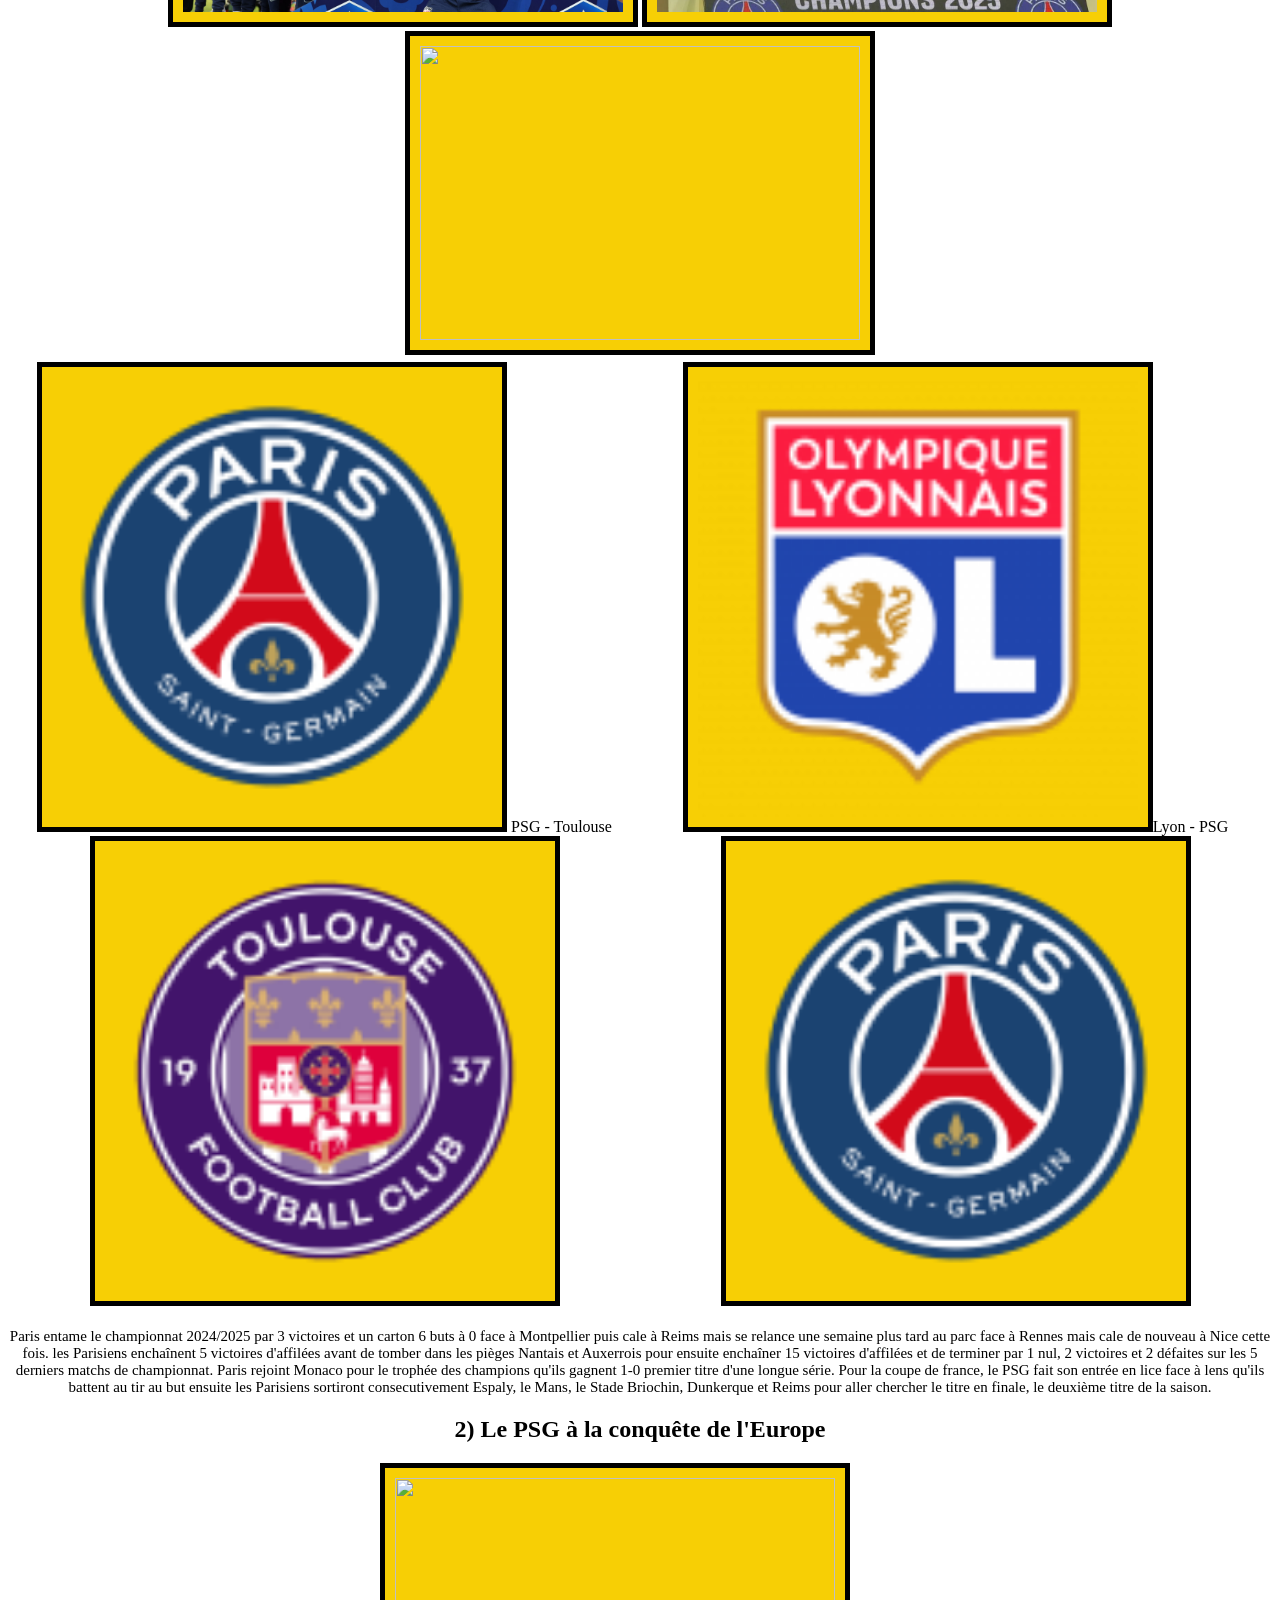
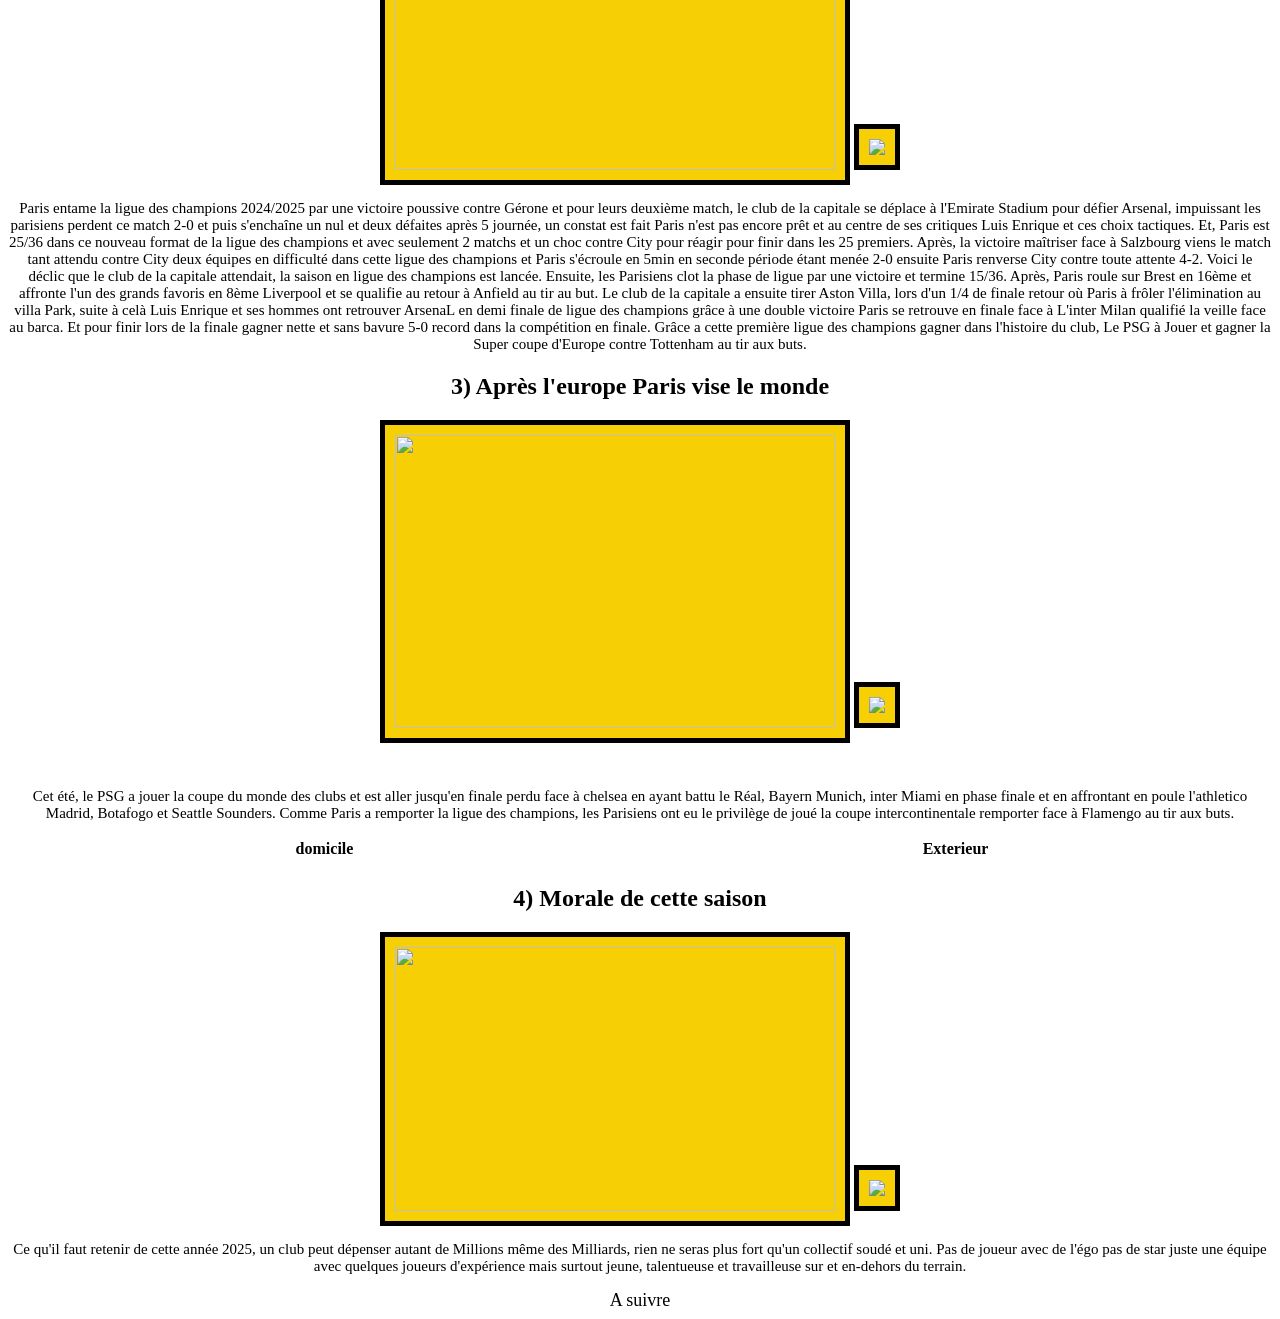
==== commit ed8748a1: "cdm" ====
--- a/index.html
+++ b/index.html
@@ -4,12 +4,11 @@
     <meta charset="UTF-8">
     <meta name="viewport" content="width=device-width, initial-scale=1.0">
     <link rel="stylesheet" href="assets/stylesheet/style.css">
-    <link href="https://cdn.jsdelivr.net/npm/bootstrap@5.3.8/dist/css/bootstrap.min.css" rel="stylesheet" integrity="sha384-sRIl4kxILFvY47J16cr9ZwB07vP4J8+LH7qKQnuqkuIAvNWLzeN8tE5YBujZqJLB" crossorigin="anonymous">
+    <link rel="stylesheet" href="assets/stylesheet/grid.css">
     <title>retro de la saison</title>
 </head>
-<body class="bg-danger">
-
- <header>    
+<body>
+ <section>
     <h1>PARIS: 2025, Une année de tous les records !</h1>
     <div>
       <img src="assets/img/sextuplé.jpg" class="luis">
@@ -46,296 +45,131 @@
         <p>Khvicha Kvaratskhelia</p>
       </div>
     </div>
- </header>
-  
- <main>
-    <section class="bg-white">
-     <h2>1) Un Paris nationale</h2>
-      <div class=" gap-5">
-        <img src="assets/img/Vainqueur de la ligue 1.webp" height="298px">
-        <img src="assets/img/Vainqueur coupe de france.jpg" height="298px">
-        <img src="https://media.charentelibre.fr/22720262/1000x625/20250105195705-714112.jpg?v=1736104174" height="298px">
-      </div>
+ </section>
 
-      <div class=" text-center w-80 d-flex align-content-center gap-4 m-auto ">
-        <table class="table m-2 border border-dark w-50 h-25">
-          <thead>
-            <th class="m-auto"><img src="assets/img/ligue1.png" class="logo">Ligue 1</th>
-            <th></th>
-            <tr>
-              <th scope="col">domicile</th>
-              <th scope="col">extérieur</th>
-            </tr>
-          </thead>
-          <tbody>
-            <tr>
-              <td><img src="/assets/img/paris-saint-germain-psg-2025.png" class="logo">PSG 3 - 0 Toulouse<img src="assets/img/toulouse.png" class="logo"></td>
-              <td><img src="assets/img/toulouse.png" class="logo">Toulouse 0 - 1 PSG<img src="/assets/img/paris-saint-germain-psg-2025.png" class="logo"></td>
-            </tr>
+  <section class="National1">
+   <h2>1) Un Paris nationale</h2>
+    <div>
+      <img src="assets/img/Vainqueur coupe de france.jpg" height="294px">
+      <img src="assets/img/Vainqueur de la ligue 1.webp" height="294px">
+      <img src="https://media.charentelibre.fr/22720262/1000x625/20250105195705-714112.jpg?v=1736104174" height="294px">
+    </div>
+    <table>
+      <thead>
+        <tr>
+          <th></th>
+          <th></th>
+        </tr>
+      </thead>
 
-            <tr>
-              <td><img src="/assets/img/paris-saint-germain-psg-2025.png" class="logo">PSG 3 - 1 Lyon <img src="assets/img/Lyon.png" class="logo"></td>
-              <td><img src="assets/img/Lyon.png" class="logo">Lyon 2 - 3 PSG<img src="/assets/img/paris-saint-germain-psg-2025.png" class="logo"></td>
-            </tr>
+      <tbody>
+        <tr>
+          <td class="score"><img src="/assets/img/logo PSG.png" alt=""><span> PSG - Toulouse </span><img src="/assets/img/Toulouse.png" alt=""></td>
+          <td class="score"> <img src="/assets/img/OL.png" alt=""><span>Lyon - PSG</span><img src="/assets/img/logo PSG.png" alt=""></td>
+        </tr>
+      </tbody>
+    </table>
+    <p>Paris entame le championnat 2024/2025 par 3 victoires et un carton 6 buts à 0 face à Montpellier puis cale à Reims mais se relance une semaine plus tard au parc face à Rennes mais cale de nouveau à Nice cette fois. les Parisiens enchaînent 5 victoires d'affilées avant de tomber dans les pièges Nantais et Auxerrois pour ensuite enchaîner 15 victoires d'affilées et de terminer par 1 nul, 2 victoires et 2 défaites sur les 5 derniers matchs de championnat. Paris rejoint Monaco pour le trophée des champions qu'ils gagnent 1-0 premier titre d'une longue série. Pour la coupe de france, le PSG fait son entrée en lice face à lens qu'ils battent au tir au but ensuite les Parisiens sortiront consecutivement Espaly, le Mans, le Stade Briochin, Dunkerque et Reims pour aller chercher le titre en finale, le deuxième titre de la saison.</p>
+   </section>
 
-            <tr>
-              <td><img src="/assets/img/paris-saint-germain-psg-2025.png" class="logo">PSG 1 - 3 Nice<img src="assets/img/nice.png" class="logo"></td>
-              <td><img src="assets/img/nice.png" class="logo">Nice 1 - 1 PSG<img src="/assets/img/paris-saint-germain-psg-2025.png" class="logo"></td>
-            </tr>
-
-            <tr>
-              <td><img src="/assets/img/paris-saint-germain-psg-2025.png" class="logo">PSG 4 - 1 Lille<img src="assets/img/lille.png" class="logo"></td>
-              <td><img src="assets/img/lille.png" class="logo">Lille 1 - 3 PSG<img src="/assets/img/paris-saint-germain-psg-2025.png" class="logo"></td>
-            </tr>
-
-            <tr>     
-            <td><img src="/assets/img/paris-saint-germain-psg-2025.png" class="logo">PSG 1 - 1 Nantes<img src="assets/img/nantes.png" class="logo"></td>
-            <td><img src="assets/img/nantes.png" class="logo">Nantes 1 - 1 PSG<img src="/assets/img/paris-saint-germain-psg-2025.png" class="logo"></td>
-            </tr>
-
-            <tr>
-              <td><img src="/assets/img/paris-saint-germain-psg-2025.png" class="logo">PSG 3 - 1 Rennes<img src="assets/img/rennes.png" class="logo"></td>
-              <td><img src="assets/img/rennes.png" class="logo">Rennes 1 - 4 PSG<img src="/assets/img/paris-saint-germain-psg-2025.png" class="logo"></td>
-            </tr>
-
-            <tr>
-              <td><img src="/assets/img/paris-saint-germain-psg-2025.png" class="logo">PSG 1 - 1 Reims<img src="assets/img/reims.png" class="logo"></td>
-              <td><img src="assets/img/reims.png" class="logo">Reims 1 - 1 PSG<img src="/assets/img/paris-saint-germain-psg-2025.png" class="logo"></td>
-            </tr>
-
-            <tr>
-              <td><img src="/assets/img/paris-saint-germain-psg-2025.png" class="logo">PSG 3 - 1 Marseille<img src="assets/img/marseille.png" class="logo"></td>
-              <td><img src="assets/img/marseille.png" class="logo">Marseille 0 - 3 PSG<img src="/assets/img/paris-saint-germain-psg-2025.png" class="logo"></td>
-            </tr>
-
-            <tr>
-              <td><img src="/assets/img/paris-saint-germain-psg-2025.png" class="logo">PSG 2 - 1 Saint-Etienne<img src="assets/img/asse.png" class="logo"></td>
-              <td><img src="assets/img/asse.png" class="logo">Saint-Etienne 1 - 6 PSG<img src="/assets/img/paris-saint-germain-psg-2025.png" class="logo"></td>
-            </tr>
-
-            <tr>
-              <td><img src="/assets/img/paris-saint-germain-psg-2025.png" class="logo">PSG 1 - 0 Angers<img src="assets/img/angers.png" class="logo"></td>
-              <td><img src="assets/img/angers.png" class="logo">Angers 2 - 4 PSG<img src="/assets/img/paris-saint-germain-psg-2025.png" class="logo"></td>
-            </tr>
-
-            <tr>
-              <td><img src="/assets/img/paris-saint-germain-psg-2025.png" class="logo">PSG 4 - 1 Monaco<img src="assets/img/monaco.png" class="logo"></td>
-              <td><img src="assets/img/monaco.png" class="logo">Monaco 2 - 4 PSG<img src="/assets/img/paris-saint-germain-psg-2025.png" class="logo"></td>
-            </tr>
-
-            <tr>
-              <td><img src="/assets/img/paris-saint-germain-psg-2025.png" class="logo">PSG 6 - 0 Montpellier<img src="assets/img/montpellier.png" class="logo"></td>
-              <td><img src="assets/img/montpellier.png" class="logo">Montpellier 1 - 4 PSG<img src="/assets/img/paris-saint-germain-psg-2025.png" class="logo"></td>
-            </tr>
-
-            <tr>
-              <td><img src="/assets/img/paris-saint-germain-psg-2025.png" class="logo">PSG 1 - 0 Lens<img src="assets/img/lens.png" class="logo"></td>
-              <td><img src="assets/img/lens.png" class="logo">Lens 1 - 2 PSG<img src="/assets/img/paris-saint-germain-psg-2025.png" class="logo"></td>
-            </tr>
-
-            <tr>
-              <td><img src="/assets/img/paris-saint-germain-psg-2025.png" class="logo">PSG 2 - 1 Le Havre<img src="assets/img/le-havre.png" class="logo"></td>
-              <td><img src="assets/img/le-havre.png" class="logo">Le Havre 1 - 4 PSG<img src="/assets/img/paris-saint-germain-psg-2025.png" class="logo"></td>
-            </tr>
-
-            <tr>
-              <td><img src="/assets/img/paris-saint-germain-psg-2025.png" class="logo">PSG 3 - 1 Brest<img src="assets/img/brest.png" class="logo"></td>
-              <td><img src="assets/img/brest.png" class="logo">Brest 2 - 5 PSG<img src="/assets/img/paris-saint-germain-psg-2025.png" class="logo"></td>
-            </tr>
-
-            <tr>
-              <td><img src="/assets/img/paris-saint-germain-psg-2025.png" class="logo">PSG 4 - 2 Strasbourg<img src="assets/img/strasbourg.png" alt="" class="logo"></td>
-              <td><img src="assets/img/strasbourg.png" class="logo">Strasbourg 2 - 1 PSG<img src="/assets/img/paris-saint-germain-psg-2025.png" class="logo"></td>
-            </tr>
-
-            <tr>
-              <td><img src="/assets/img/paris-saint-germain-psg-2025.png" class="logo">PSG 3 - 1 Auxerre<img src="assets/img/auxerre.png"        class="logo"></td>
-              <td><img src="assets/img/auxerre.png" class="logo">Auxerre 0 - 0 PSG<img src="/assets/img/paris-saint-germain-psg-2025.png" class="logo"></td>
-            </tr>
-          </tbody>
-        </table>
-
-        <table class="table m-2 border border-dark w-25 h-25">
-          <thead>
-            <tr>
-              <th scope="col"><img src="assets/img/Logo_Coupe_de_France_Football_2025.png" class="trophées">Coupe de France</th>
-            </tr>
-          </thead>
-          <tbody>
-            <tr>
-              <td><img src="/assets/img/lens.png" class="logo">Lens 1 - 1 PSG<img src="/assets/img/paris-saint-germain-psg-2025.png" class="logo">
-                <small></small>
-              </td>
-            </tr>
-
-            <tr>
-            <td><img src="/assets/img/ESPALY.png" alt="" class="logo">Espaly 2 - 4 PSG<img src="/assets/img/paris-saint-germain-psg-2025.png" class="logo"></td>
-            </tr>
-
-            <tr>
-              <td><img src="/assets/img/le-mans.png" class="logo">Le Mans 0 - 2 PSG<img src="/assets/img/paris-saint-germain-psg-2025.png" class="logo"></td>
-            </tr>
-
-            <tr>
-            <td><img src="/assets/img/blason.png" class="logo">Le stade Briochin 0 - 7 PSG<img src="/assets/img/paris-saint-germain-psg-2025.png" class="logo"></td>
-            </tr>
-
-            <tr>
-            <td><img src="/assets/img/dunkerque.png" class="logo">Dunkerque 2 - 4 PSG<img src="/assets/img/paris-saint-germain-psg-2025.png" class="logo"></td>
-            </tr>
-
-            <tr>
-            <td><img src="/assets/img/paris-saint-germain-psg-2025.png" class="logo">PSG 3 - 0 Reims<img src="/assets/img/reims.png" class="logo"></td>
-          </tr>
-          </tbody>
-       </table>
-
-        <table class="table m-2 border border-dark w-25 h-25">
-          <thead>
-            <tr>
-              <th scope="col"><img src="assets/img/trophée-des-champions.png" class="logo">Trophée des Champions</th>
-            </tr>
-          </thead>
-          <tbody>
-            <tr>
-              <td><img src="/assets/img/marseille.png" class="logo">Marseille 2 - 2 PSG<img src="/assets/img/paris-saint-germain-psg-2025.png" class="logo">
-                <small>(5-4)<sup>t.a.b</sup></small>
-              </td>
-            </tr>
-          </tbody>
-       </table>
-     </div>
-
-      <p>Paris entame le championnat 2024/2025 par 3 victoires et un carton 6 buts à 0 face à Montpellier puis cale à Reims mais se relance une semaine plus tard au parc face à Rennes mais cale de nouveau à Nice cette fois. les Parisiens enchaînent 5 victoires d'affilées avant de tomber dans les pièges Nantais et Auxerrois pour ensuite enchaîner 15 victoires d'affilées et de terminer par 1 nul, 2 victoires et 2 défaites sur les 5 derniers matchs de championnat. Paris rejoint Monaco pour le trophée des champions qu'ils gagnent 1-0 premier titre d'une longue série. Pour la coupe de france, le PSG fait son entrée en lice face à lens qu'ils battent au tir au but ensuite les Parisiens sortiront consecutivement Espaly, le Mans, le Stade Briochin, Dunkerque et Reims pour aller chercher le titre en finale, le deuxième titre de la saison.</p>
-    </section>
-
-    <section class="bg-danger">
-      <h2>2) Le PSG à la conquête de l'Europe</h2>
+   <section class="Europe1">
+     <h2>2) Le PSG à la conquête de l'Europe</h2>
       <div>
         <img src="https://images.rtl.fr/~c/795v350/rtl/www/1759598-les-joueurs-parisiens-presentent-le-trophee-de-la-ligue-des-champions-au-parc-des-princes.jpg" height="292px">
         <img src="https://urbanactmag.fr/wp-content/uploads/2025/08/PSG_victoire-Supercoupe-UEFA.jpg">
-        <table class="table w-50 border border-dark ">
-          <thead>
-            <th class="border border-dark"><img src="assets/img/LDC.png" class="trophées">Ligue Des Champions</th>
+       <article>
+       <table>
+        <thead>
+          <tr>
             <th></th>
-            <tr>
-              <th scope="col">domicile</th>
-              <th scope="col">extérieur</th>
-            </tr>
-          </thead>
-          <tbody>
-            <tr>
-              <td><img src="/assets/img/paris-saint-germain-psg-2025.png" class="logo">PSG 1 - 0 Gérone<img src="/assets/img/gérone.png" class="logo"></td>
-              <td><img src="/assets/img/arsenal.png" class="logo">Arsenal 2 - 0 PSG<img src="/assets/img/paris-saint-germain-psg-2025.png" class="logo"></td>
-            </tr>
+            <th></th>
+          </tr>
+        </thead>
 
-            <tr>
-              <td><img src="/assets/img/paris-saint-germain-psg-2025.png" class="logo">PSG 1 - 2 Athletico<img src="/assets/img/atletico-madrid.png" class="logo"></td>
-              <td><img src="/assets/img/psv.png" class="logo">PSV 1 - 1 PSG<img src="/assets/img/paris-saint-germain-psg-2025.png" class="logo"></td>
-            </tr>
-
-            <tr>
-              <td><img src="/assets/img/paris-saint-germain-psg-2025.png" class="logo">PSG 1 - 2 Bayern Munich<img src="/assets/img/bayern-munich.png" class="logo"></td>
-              <td><img src="/assets/img/rb salzbourg.png" class="logo">Salzbourg 0 - 3 PSG<img src="/assets/img/paris-saint-germain-psg-2025.png" class="logo"></td>
-            </tr>
-
-            <tr>
-              <td><img src="/assets/img/paris-saint-germain-psg-2025.png" class="logo">PSG 4 - 2 Man City<img src="/assets/img/city.png" class="logo"></td>
-              <td><img src="/assets/img/stuttgart.png" class="logo">Stutgart 1 - 4 PSG<img src="/assets/img/paris-saint-germain-psg-2025.png" class="logo"></td>
-            </tr>
-
-            <tr>     
-              <td><img src="/assets/img/paris-saint-germain-psg-2025.png" class="logo">PSG 7 - 0 Brest<img src="/assets/img/brest.png" class="logo"></td>
-              <td><img src="/assets/img/brest.png" class="logo">Brest 0 - 3 PSG<img src="/assets/img/paris-saint-germain-psg-2025.png" class="logo"></td>
-            </tr>
-
-            <tr>
-              <td><img src="/assets/img/paris-saint-germain-psg-2025.png" class="logo">PSG 0 - 1 Liverpool<img src="/assets/img/liverpool.png" class="logo"></td>
-              <td><img src="/assets/img/liverpool.png" class="logo">Liverpool 0 - 1 PSG<img src="/assets/img/paris-saint-germain-psg-2025.png" class="logo">
-                <small>(3-4)<sup>t.a.b</sup></small>
-              </td>
-            </tr>
-
-            <tr>
-              <td><img src="/assets/img/paris-saint-germain-psg-2025.png" class="logo">PSG 3 - 1 Aston Villa<img src="/assets/img/aston-villa.png" class="logo"></td>
-              <td><img src="assets/img/aston-villa.png" class="logo">Aston Villa 3 - 2 PSG<img src="/assets/img/paris-saint-germain-psg-2025.png" class="logo"></td>
-            </tr>
-
-            <tr>
-              <td><img src="/assets/img/paris-saint-germain-psg-2025.png" class="logo">PSG 2 - 1 Arsenal<img src="/assets/img/arsenal.png" class="logo"></td>
-              <td><img src="/assets/img/arsenal.png" class="logo">Arsenal 0 - 1 PSG<img src="/assets/img/paris-saint-germain-psg-2025.png" class="logo"></td>
-            </tr>
-
-            <tr>
-              <td></td>
-              <td><img src="/assets/img/paris-saint-germain-psg-2025.png" class="logo">PSG 5 - 0 Inter Milan<img src="/assets/img/inter-milan.png" class="logo"></td>
-            </tr>
-         </tbody>
-        </table>
-         
-        
-        <table class="table me-auto w-25 border border-dark">
+       <tbody>
+         <tr>
+            <td></td>
+            <td></td>
+         </tr>
+       </tbody>
+      </div>
+     <p>Paris entame la ligue des champions 2024/2025 par une victoire poussive contre Gérone et pour leurs deuxième match, le club de la capitale se déplace à l'Emirate Stadium pour défier Arsenal, impuissant les parisiens perdent ce match 2-0 et puis s'enchaîne un nul et deux défaites après 5 journée, un constat est fait Paris n'est pas encore prêt et au centre de ses critiques Luis Enrique et ces choix tactiques. Et, Paris est 25/36 dans ce nouveau format de la ligue des champions et avec seulement 2 matchs et un choc contre City pour réagir pour finir dans les 25 premiers. Après, la victoire maîtriser face à Salzbourg viens le match tant attendu contre City deux équipes en difficulté dans cette ligue des champions et Paris s'écroule en 5min en seconde période étant menée 2-0 ensuite Paris renverse City contre toute attente 4-2. Voici le déclic que le club de la capitale attendait, la saison en ligue des champions est lancée. Ensuite, les Parisiens clot la phase de ligue par une victoire et termine 15/36. Après, Paris roule sur Brest en 16ème et affronte l'un des grands favoris en 8ème Liverpool et se qualifie au retour à Anfield au tir au but. Le club de la capitale a ensuite tirer Aston Villa, lors d'un 1/4 de finale retour où Paris à frôler l'élimination au villa Park, suite à celà Luis Enrique et ses hommes ont retrouver ArsenaL en demi finale de ligue des champions grâce à une double victoire Paris se retrouve en finale face à L'inter Milan qualifié la veille face au barca. Et pour finir lors de la finale gagner nette et sans bavure 5-0 record dans la compétition en finale. Grâce a cette première ligue des champions gagner dans l'histoire du club, Le PSG à Jouer et gagner la Super coupe d'Europe contre Tottenham au tir aux buts.</p>
+   </section>
+    
+     
+   <section class="international1">
+     <h2>3) Après l'europe Paris vise le monde</h2>
+      <div>
+        <img src="https://imgresizer.eurosport.com/unsafe/1200x0/filters:format(jpeg)/origin-imgresizer.eurosport.com/2025/12/17/image-dac4ba30-1030-40cf-adf4-3586f562d4dc-85-2560-1440.jpeg" height="293px">
+        <img src="https://cdn-s-www.ledauphine.com/images/DB5F13D0-5E5B-4424-9D62-6D3000A6C6E1/NW_raw/le-psg-affronte-ce-vendredi-botafogo-pour-leur-deuxieme-match-en-coupe-du-monde-des-clubs-photo-sipa-1750255431.jpg">
+       
+        <article>
+        <table>
           <thead>
             <tr>
-              <th scope="col"><img src="assets/img/250px-UEFA_Super_Cup_2013.png" class="trophées">Supercoupe d'Europe</th>
+              <th></th>
+              <th></th>
             </tr>
           </thead>
 
           <tbody>
             <tr>
-              <td text-align="center"><img src="/assets/img/paris-saint-germain-psg-2025.png" class="logo">PSG 2 - 2 Tottenham<img src="/assets/img/tottenham.png" alt="" class="logo">
-              <small>(4-3)<sup>t.a.b</sup></small>
-              </td>
+              <td></td>
+              <td></td>
+            </tr>
+          </tbody>
+
+        </table>
+      </article>
+
+      <div>
+        <table>
+          <thead>
+            <tr>
+              <th></th>
+              <th></th>
+            </tr>
+          </thead>
+        
+          <tbody>
+            <tr>
+              <td></td>
+              <td></td>
             </tr>
           </tbody>
         </table>
-        
+      </div>
+      <p>Cet été, le PSG a jouer la coupe du monde des clubs et est aller jusqu'en finale perdu face à chelsea en ayant battu le Réal, Bayern Munich, inter Miami en phase finale et en affrontant en poule l'athletico Madrid, Botafogo et Seattle Sounders. Comme Paris a remporter la ligue des champions, les Parisiens ont eu le privilège de joué la coupe intercontinentale remporter face à Flamengo au tir aux buts.</p>
+     </div>
 
-        <p>Paris entame la ligue des champions 2024/2025 par une victoire poussive contre Gérone et pour leurs deuxième match, le club de la capitale se déplace à l'Emirate Stadium pour défier Arsenal, impuissant les parisiens perdent ce match 2-0 et puis s'enchaîne un nul et deux défaites après 5 journée, un constat est fait Paris n'est pas encore prêt et au centre de ses critiques Luis Enrique et ces choix tactiques. Et, Paris est 25/36 dans ce nouveau format de la ligue des champions et avec seulement 2 matchs et un choc contre City pour réagir pour finir dans les 25 premiers. Après, la victoire maîtriser face à Salzbourg viens le match tant attendu contre City deux équipes en difficulté dans cette ligue des champions et Paris s'écroule en 5min en seconde période étant menée 2-0 ensuite Paris renverse City contre toute attente 4-2. Voici le déclic que le club de la capitale attendait, la saison en ligue des champions est lancée. Ensuite, les Parisiens clot la phase de ligue par une victoire et termine 15/36. Après, Paris roule sur Brest en 16ème et affronte l'un des grands favoris en 8ème Liverpool et se qualifie au retour à Anfield au tir au but. Le club de la capitale a ensuite tirer Aston Villa, lors d'un 1/4 de finale retour où Paris à frôler l'élimination au villa Park, suite à celà Luis Enrique et ses hommes ont retrouver ArsenaL en demi finale de ligue des champions grâce à une double victoire Paris se retrouve en finale face à L'inter Milan qualifié la veille face au barca. Et pour finir lors de la finale gagner nette et sans bavure 5-0 record dans la compétition en finale. Grâce a cette première ligue des champions gagner dans l'histoire du club, Le PSG à Jouer et gagner la Super coupe d'Europe contre Tottenham au tir aux buts.</p>
+      <article>
+        <table>
+          <thead>
+            <tr>
+              <th>domicile</th>
+              <th>Exterieur</th>
+            </tr>
+          </thead>
+
+          <tbody>
+            <tr>
+              <td></td>
+              <td></td>
+            </tr>
+          </tbody>
+        </table>
+      </article>
+   </section>
+    
+
+   <footer>
+     <h2>4) Morale de cette saison</h2>
+      <div>
+       <img src="https://cdn.football365.fr/wp-content/uploads/se/2024/08/Capture-decran-2024-08-07-105026.png" height="264px">
+       <img src="https://sairerinews.com/wp-content/uploads/2025/12/paris-saint-germain-fc-v-flamengo-fifa-intercontinental-cup-2025-final-1000x600.jpg">
+       <p>Ce qu'il faut retenir de cette année 2025, un club peut dépenser autant de Millions même des Milliards, rien ne seras plus fort qu'un collectif soudé et uni. Pas de joueur avec de l'égo pas de star juste une équipe avec quelques joueurs d'expérience mais surtout jeune, talentueuse et travailleuse sur et en-dehors du terrain. </p> 
+       <a href="saison 2.html">A suivre</a>
       </div>
-   </section>
-
-
-    <section class="bg-white">
-     <h2>3) Après l'europe Paris vise le monde</h2>
-      <div>
-        <img src="https://imgresizer.eurosport.com/unsafe/1200x0/filters:format(jpeg)/origin-imgresizer.eurosport.com/2025/12/17/image-dac4ba30-1030-40cf-adf4-3586f562d4dc-85-2560-1440.jpeg" height="293px">
-        <img src="https://cdn-s-www.ledauphine.com/images/DB5F13D0-5E5B-4424-9D62-6D3000A6C6E1/NW_raw/le-psg-affronte-ce-vendredi-botafogo-pour-leur-deuxieme-match-en-coupe-du-monde-des-clubs-photo-sipa-1750255431.jpg">
-        <article>
-  
-          <table class="table m-auto w-25 border border-dark">
-            <thead>
-              <tr>
-               <th scope="col"><img src="assets/img/all new intercontnental cup logo (3).jpg" class="trophées">Coupe Intercontinentale</th>
-              </tr>
-            </thead>
-  
-            <tbody>
-              <tr>
-                <td><img src="/assets/img/paris-saint-germain-psg-2025.png" class="logo">PSG 1 - 1 Flamengo<img src="/assets/img/flamengo.png" alt="" class="logo">
-                  <small>(2-1)<sup>t.a.b</sup></small>
-                </td>
-              </tr>
-            </tbody>
-          </table>
-        </article>
-        <p>Cet été, le PSG a jouer la coupe du monde des clubs et est aller jusqu'en finale perdu face à chelsea en ayant battu le Réal, Bayern Munich, inter Miami en phase finale et en affrontant en poule l'athletico Madrid, Botafogo et Seattle Sounders. Comme Paris a remporter la ligue des champions, les Parisiens ont eu le privilège de joué la coupe intercontinentale remporter face à Flamengo au tir aux buts.</p>
-      </div>
-
-
-    </section>
- </main>
-
-  <footer>
-    <h2>4) Morale de cette saison</h2>
-    <div>
-      <img src="https://cdn.football365.fr/wp-content/uploads/se/2024/08/Capture-decran-2024-08-07-105026.png" height="264px">
-      <img src="/assets/img/psg-flamengo-2025.webp">
-      <p>Ce qu'il faut retenir de cette année 2025, un club peut dépenser autant de Millions même des Milliards, rien ne seras plus fort qu'un collectif soudé et uni. Pas de joueur avec de l'égo pas de star juste une équipe avec quelques joueurs d'expérience mais surtout jeune, talentueuse et travailleuse sur et en-dehors du terrain. </p> 
-      <a href="saison 2.html">A suivre</a>
-    </div>
-  </footer>
-
-  <script src="https://cdn.jsdelivr.net/npm/bootstrap@5.3.8/dist/js/bootstrap.bundle.min.js" integrity="sha384-FKyoEForCGlyvwx9Hj09JcYn3nv7wiPVlz7YYwJrWVcXK/BmnVDxM+D2scQbITxI" crossorigin="anonymous"></script>
-</body>  
+    </footer> 
+ </body>  
 </html>
